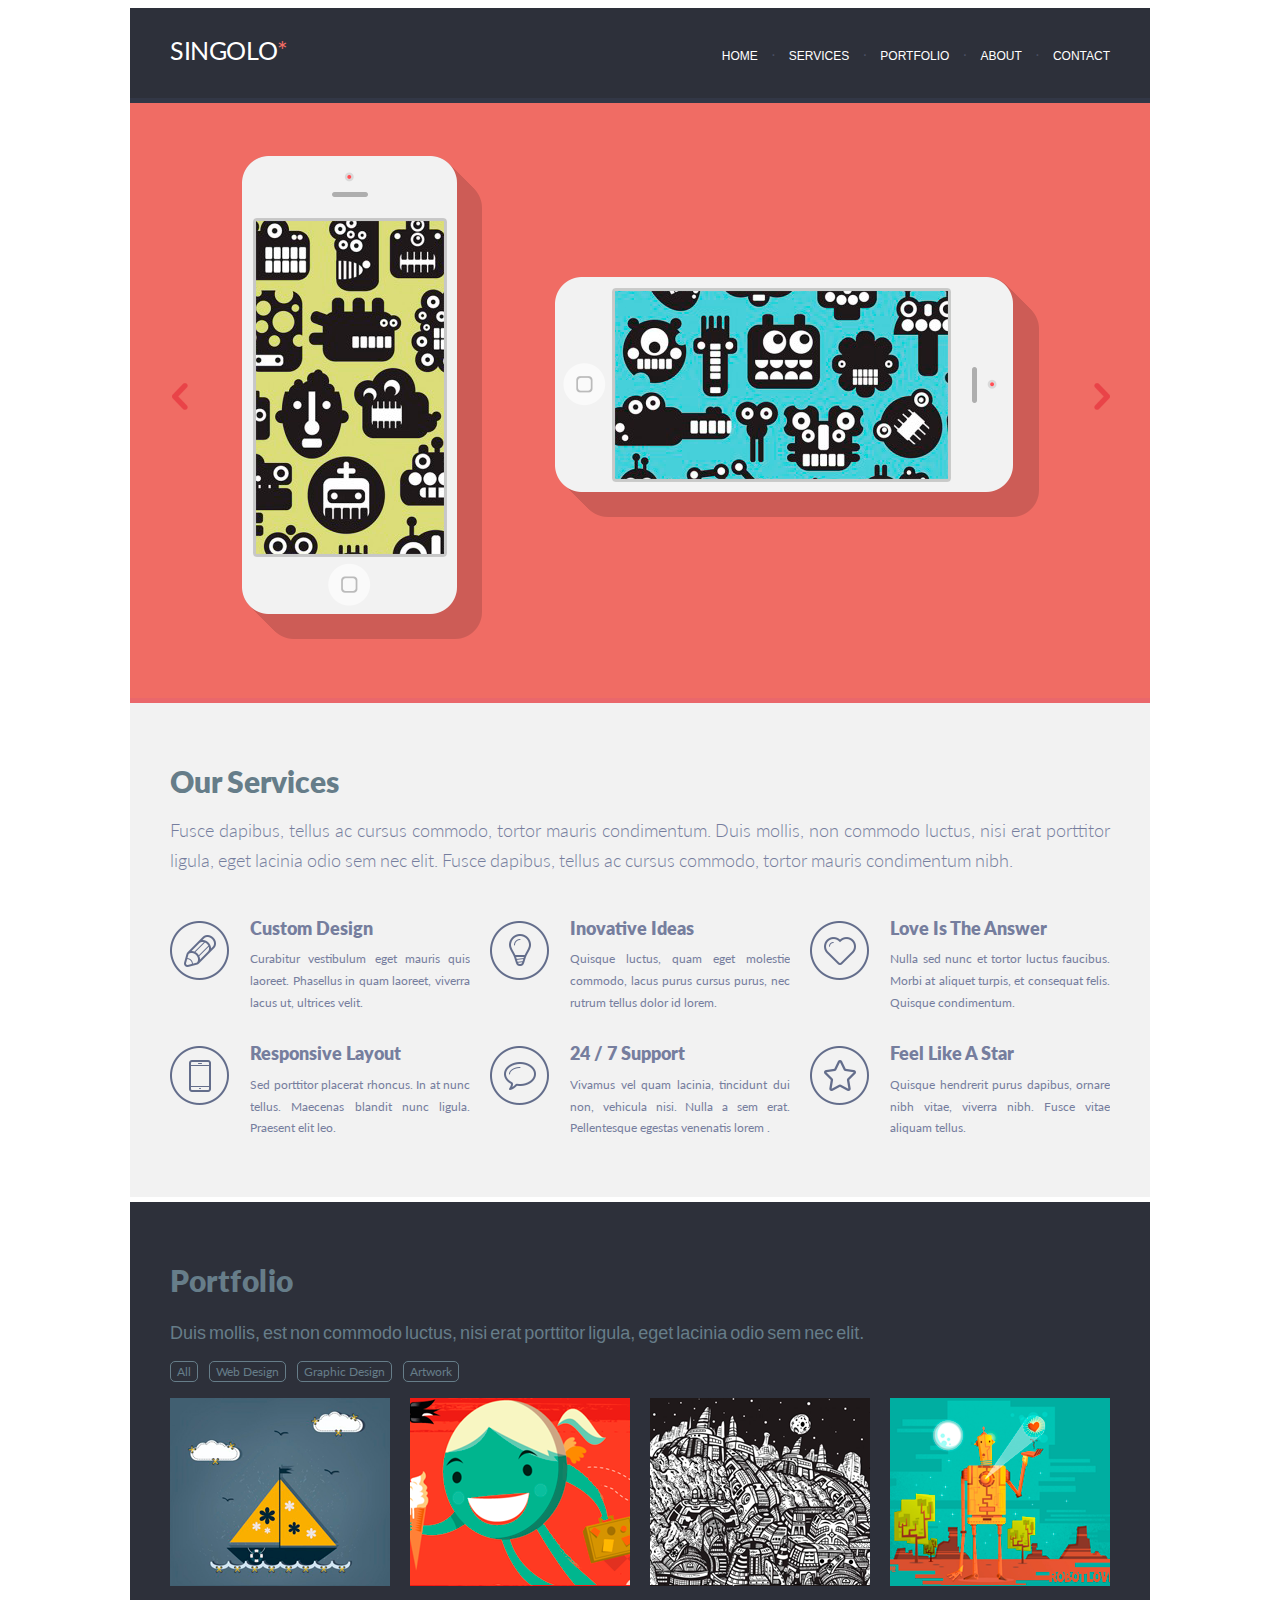
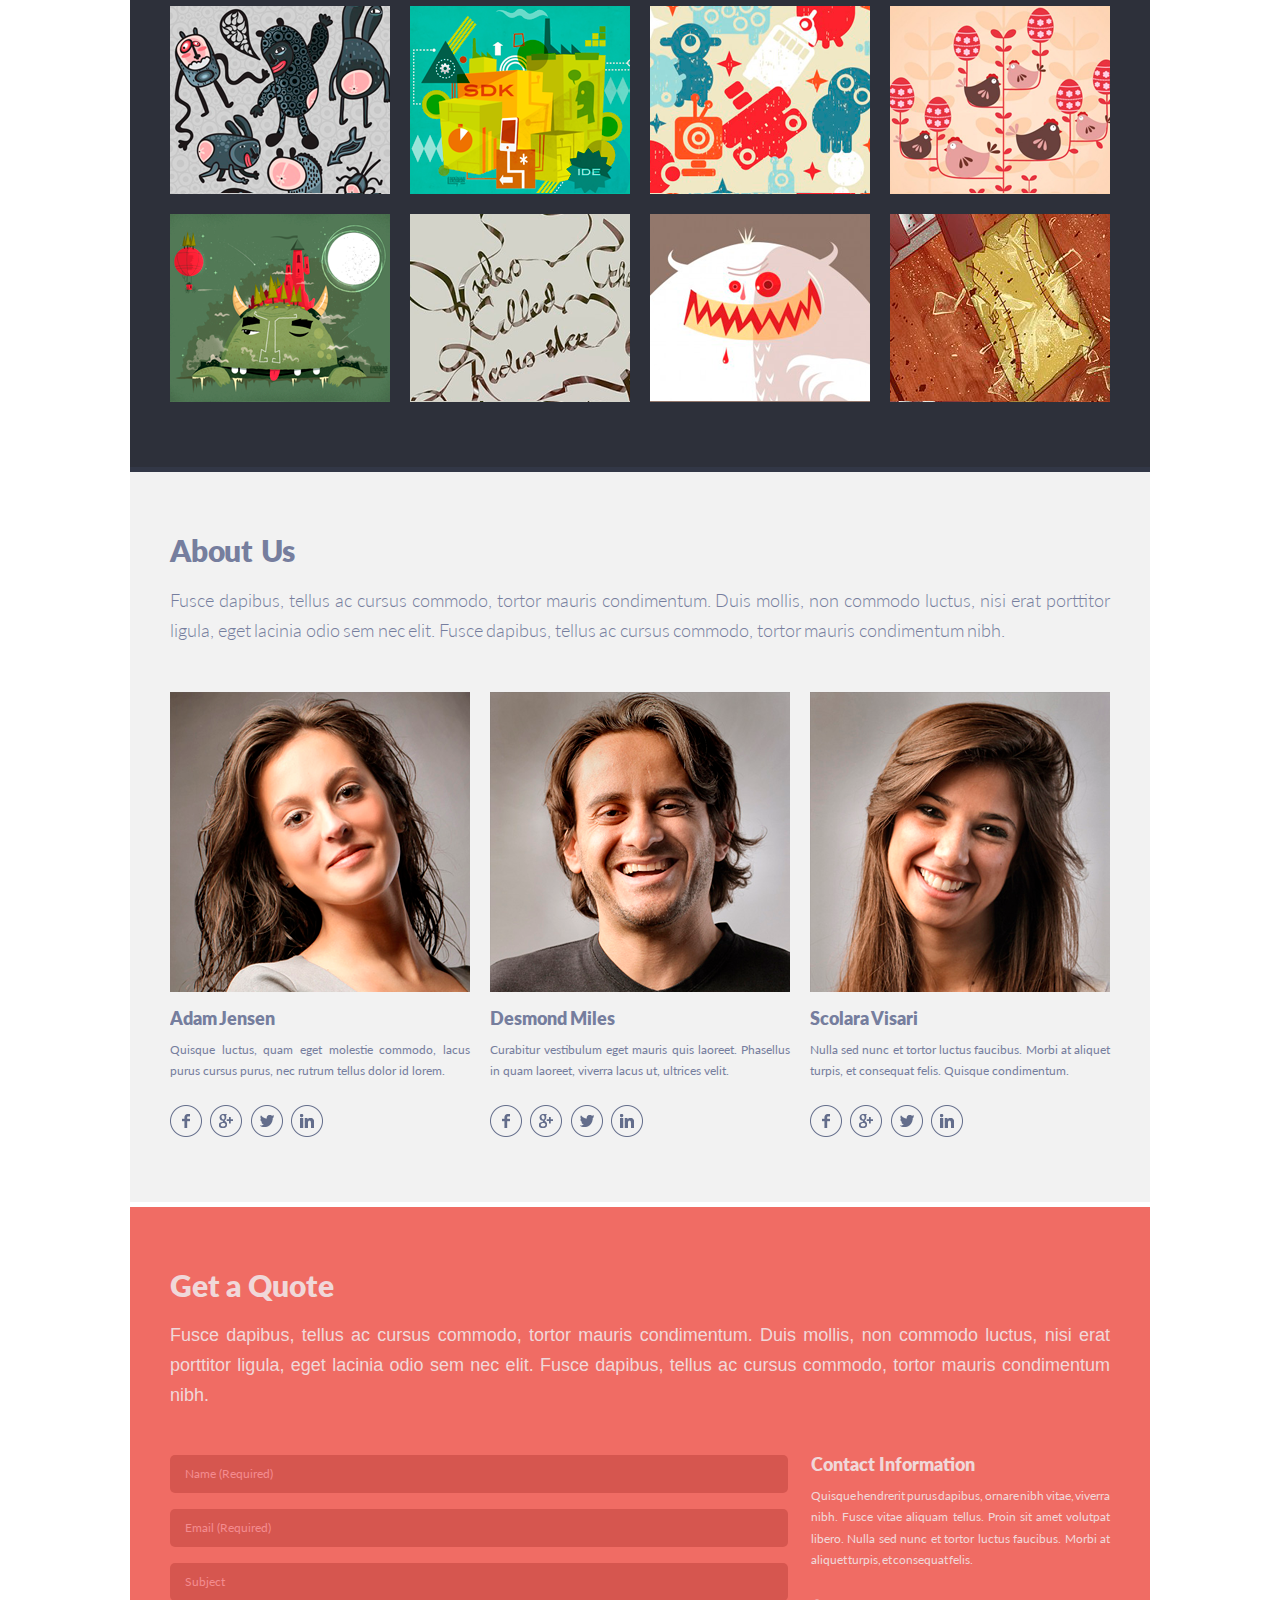
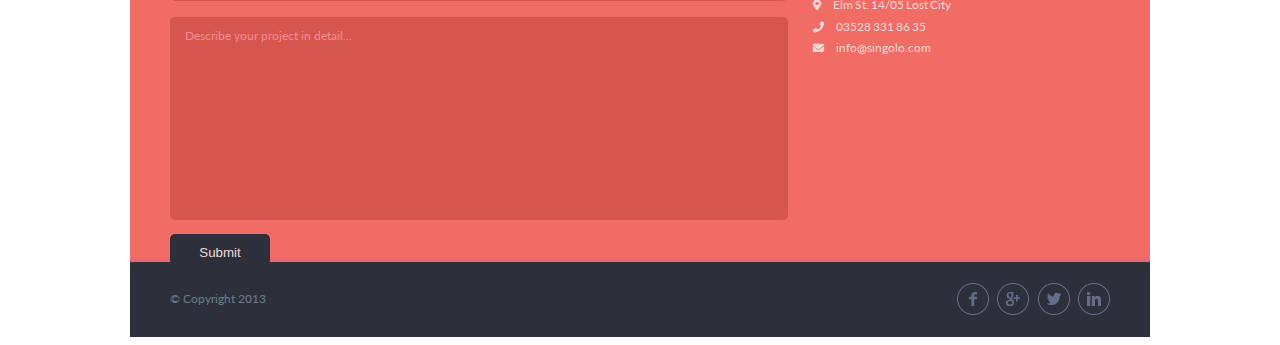
==== index.html @ 22efd8bd "feat: add index.html and styles" ====
<!DOCTYPE html>
<html>
<head lang="ru">
    <meta charset="utf-8">
    <link rel="stylesheet" href="fonts.css">
    <link rel="stylesheet" href="style.css">
    <link rel="stylesheet" href="assets/font-awesome/css/all.min.css">
    <title>Singolo</title>
</head>
<body>
    <main>
        <header class="header">
           <div class="logo">
                <a href="#">
                   <h1 class="logo-text">SINGOLO</h1>
                   <div class="logo-element">*</div>
                </a>
          </div>
            <nav class="header-navigation">
                <ul class="header-menu">
                    <li><a href="#">Home</a></li>
                    <li>·</li>
                    <li><a href="#">Services</a></li>
                    <li>·</li>
                    <li><a href="#">Portfolio</a></li>
                    <li>·</li>
                    <li><a href="#">About</a></li>
                    <li>·</li>
                    <li><a href="#">Contact</a></li>
                </ul>
            </nav>
        </header>
    <section class="slider">
        <div class="iphone-vertical"></div>
        <div class="iphone-horiz"></div>
        <div class="arrow-left"></div>
        <div class="arrow-right"></div>
    </section>
    <section class="services">
        <article class="description">
            <h2>Our Services</h2>
            <div class="description-text"> Fusce dapibus, tellus ac cursus commodo, tortor mauris condimentum. Duis mollis, non commodo luctus, nisi erat porttitor ligula, eget lacinia odio sem nec elit. Fusce dapibus, tellus ac cursus commodo, tortor mauris condimentum nibh.</div>
        </article>
        <article class="points">
            <div class="points-description">
                <div class="points-logo pen"></div>
                <div class="text-block"><h3>Custom Design</h3>
                    <div class="points-text">Curabitur vestibulum eget mauris quis laoreet. Phasellus in quam laoreet, viverra lacus ut, ultrices velit.</div>
                    </div>
                </div>                     
            <div class="points-description">
                <div class="points-logo bulb"></div>
                <div class="text-block">
                    <h3>Inovative Ideas</h3>
                    <div class="points-text">Quisque luctus, quam eget molestie commodo, lacus purus cursus purus, nec rutrum tellus dolor id lorem.</div>
                    </div>
                </div>
            <div class="points-description">
                <div class="points-logo heart"></div>
                <div class="text-block">
                    <h3>Love Is The Answer</h3>
                    <div class="points-text">Nulla sed nunc et tortor luctus faucibus. Morbi at aliquet turpis, et consequat felis. Quisque condimentum.</div>
                    </div>
                </div>                     
            <div class="points-description">
                <div class="points-logo phone"></div>
                <div class="text-block">
                    <h3>Responsive Layout</h3>
                    <div class="points-text">Sed porttitor placerat rhoncus. In at nunc tellus. Maecenas blandit nunc ligula. Praesent elit leo.</div>
                    </div>
                </div>                       
            <div class="points-description">
                <div class="points-logo bubble"></div>
                <div class="text-block">
                    <h3>24 / 7 Support</h3>                        
                    <div class="points-text">Vivamus vel quam lacinia, tincidunt dui non, vehicula nisi. Nulla a sem erat. Pellentesque egestas venenatis lorem .</div>
                    </div>
                </div>            
            <div class="points-description">
                <div class="points-logo star"></div>
                <div class="text-block">
                    <h3>Feel Like A Star</h3>                     
                    <div class="points-text">Quisque hendrerit purus dapibus, ornare nibh vitae, viverra nibh. Fusce vitae aliquam tellus.</div>
                    </div>
                </div>                     
        </article>
    </section>
    <section class="section portfolio">
        <article class="portfolio-categories">
            <div class="portfolio-text-block">
                <h2>Portfolio</h2>
                <div class="portfolio-description">Duis mollis, est non commodo luctus, nisi erat porttitor ligula,
                    eget lacinia odio sem nec elit.
                </div>
            </div>
            <div class="porfolio-menu">
                <ul class="menu-points">
                    <li><a href="#">
                            <div class="portfolio-button">All</div>
                        </a></li>
                    <li><a href="#">
                            <div class="portfolio-button">Web Design</div>
                        </a></li>
                    <li><a href="#">
                            <div class="portfolio-button">Graphic Design</div>
                        </a></li>
                    <li><a href="#">
                            <div class="portfolio-button">Artwork</div>
                        </a></li>
                </ul>
            </div>
        </article>
        <article class="example-pic">
            <div class="pic pic-1"></div>
            <div class="pic pic-2"></div>
            <div class="pic pic-3"></div>
            <div class="pic pic-4"></div>
            <div class="pic pic-5"></div>
            <div class="pic pic-6"></div>
            <div class="pic pic-7"></div>
            <div class="pic pic-8"></div>
            <div class="pic pic-9"></div>
            <div class="pic pic-10"></div>
            <div class="pic pic-11"></div>
            <div class="pic pic-12"></div>
        </article>
    </section>
    <section class="section about-us">
        <article class="au-descritpion">
            <div class="au-text-block">
                <h2>About Us</h2>
                <div class="au-description-text">Fusce dapibus, tellus ac cursus commodo, tortor mauris condimentum.
                    Duis mollis, non commodo luctus, nisi erat porttitor ligula, eget lacinia odio sem nec elit.
                    Fusce
                    dapibus, tellus ac cursus commodo, tortor mauris condimentum nibh.</div>
            </div>
        </article>
        <article class="persons-container">
            <div class="persons">
                <div class="photo photo-1"></div>
                <div class="persons-text-block">
                    <h3>Adam Jensen</h3>
                    <div class="persons-text">Quisque luctus, quam eget molestie commodo, lacus purus cursus purus, nec rutrum tellus dolor id lorem.</div>
                </div>
                <div class="persons-icons">
                    <ul class="icons">
                         <a href="#" class="icons-url"><li class="facebook"></li></a>
                         <a href="#" class="icons-url"><li class="google"></li></a> 
                         <a href="#" class="icons-url"><li class="twitter"></li></a> 
                         <a href="#" class="icons-url"><li class="linkedin"></li></a> 
                    </ul>
                </div>
            </div>
            <div class="persons">
                <div class="photo photo-2"></div>
                <div class="persons-text-block">
                    <h3>Desmond Miles</h3>
                    <div class="persons-text">Curabitur vestibulum eget mauris quis laoreet. Phasellus in quam laoreet, viverra lacus ut, ultrices velit.</div>
                </div>
                <div class="persons-icons">
                    <ul class="icons">
                        <a href="#" class="icons-url"><li class="facebook"></li></a>
                        <a href="#" class="icons-url"><li class="google"></li></a> 
                        <a href="#" class="icons-url"><li class="twitter"></li></a> 
                        <a href="#" class="icons-url"><li class="linkedin"></li></a> 
                   </ul>
                </div>
            </div>
            <div class="persons">
                <div class="photo photo-3"></div>
                <div class="persons-text-block">
                    <h3>Scolara Visari</h3>
                    <div class="persons-text">Nulla sed nunc et tortor luctus faucibus. Morbi at aliquet turpis, et consequat felis. Quisque condimentum.</div>
                </div>
                <div class="persons-icons">
                    <ul class="icons">
                        <a href="#" class="icons-url"><li class="facebook"></li></a>
                        <a href="#" class="icons-url"><li class="google"></li></a> 
                        <a href="#" class="icons-url"><li class="twitter"></li></a> 
                        <a href="#" class="icons-url"><li class="linkedin"></li></a> 
                   </ul>
                </div>
            </div>
        </article>
    </section>
        <section class="get-a-quote">
            <article class="get-a-quote-description">
                <h2>Get a Quote</h2>
                <div class="description">Fusce dapibus, tellus ac cursus commodo, tortor mauris condimentum. Duis mollis, non commodo luctus, nisi erat porttitor ligula, eget lacinia odio sem nec elit. Fusce dapibus, tellus ac cursus commodo, tortor mauris condimentum nibh.</div>
            </article>
            <article class="form-and-contacts">
                <form method="GET" class="quote-form">
                    <input type="text" name="username" id="name" required placeholder="Name (Required)"><br>
                    <input type="email" id="u-email" required placeholder="Email (Required)"><br>
                    <input type="text" placeholder="Subject">
                    <textarea id="project-describe" placeholder="Describe your project in detail&#8230;"></textarea>
                    <input type="submit" value="Submit">
                </form>
                <div class="contact-information">
                    <h3>Contact Information</h3>
                    <div class="contact-description">Quisque hendrerit purus dapibus, ornare nibh vitae, viverra nibh. Fusce vitae aliquam tellus. Proin sit amet volutpat libero. Nulla sed nunc et tortor luctus faucibus. Morbi at aliquet turpis, et consequat felis.</div>
                    <ul class="contacts">
                        <i class="fas fa-map-marker-alt"></i><li class="address">Elm St. 14/05 Lost City</li><br>
                        <i class="fas fa-phone"></i><li class="tel"><a href="tel:+035283318635"> 03528 331 86 35</a></li><br>
                        <i class="fas fa-envelope"></i><li class="email"><a href="mailto:info@singolo.com">info@singolo.com</a></li><br>
                    </ul>
                </div>
            </article>
        </section>
        <footer class="footer">
            <div class="copyright">&#169 Copyright 2013</div>
            <div class="persons-icons">
                <ul class="icons">
                    <a href="#" class="icons-url"><li class="facebook"></li></a>
                    <a href="#" class="icons-url"><li class="google"></li></a> 
                    <a href="#" class="icons-url"><li class="twitter"></li></a> 
                    <a href="#" class="icons-url"><li class="linkedin"></li></a> 
               </ul>
            </div>
        </footer>
    </main>
</body>
</html>
---- fonts.css ----
@font-face {
    font-family: Lato-Bold;
    src: url(assets/fonts/Lato-Bold.ttf);
}
@font-face {
    font-family: Lato-Black;
    src: url(assets/fonts/Lato-Black.ttf);
}
@font-face {
    font-family: Lato-Light;
    src: url(assets/fonts/Lato-Light.ttf);
}
@font-face {
    font-family: Lato-Regular;
    src: url(assets/fonts/Lato-Regular.ttf);
}
---- style.css ----
body {
    font-family: 'Lato', sans-serif;
}
section, footer {
    max-width: 1020px;
    margin-left: auto;
    margin-right: auto;
    box-sizing: border-box;
}

/* part 1 */
/* Стилизация хедера */
.header {
    position: relative;
    max-width: 1020px;
    height: 95px;
    background-color: #2d303a;
    margin-left: auto;
    margin-right: auto;
    margin-top: 0;
    border-bottom: 5px solid #323746;
    box-sizing: border-box;
}
.logo {
    display: block;
    position: absolute;
    top: 38px;
    left: 40px;
}
.logo a {
    text-decoration: none;
    color: transparent;
}
.logo-element, .logo-text {
    display: inline-block;
    font-family: 'Lato-Regular', sans-serif;
    font-size: 25px;
    line-height: 6.32px;
    white-space: nowrap;
    letter-spacing: -0.4px;
    font-weight: 200;
    padding: 0;
    transition: 0.5s;
    margin: auto;
}
.logo-element {
   color: #f06c64;
   margin-left: -5px;
} 
.logo-text {
   color: #ffffff;
   padding-right: 0;
}
.header-navigation {
    box-sizing: border-box;
}
.header-menu {
    list-style: none;
    margin: auto;
    position: absolute;
    top: 38px;
    right: 40px;
}
.header-menu li {
    display: inline-block;
    margin-left: -7.6px;
}
.header-menu li a {
    display: block;
    color: #ffffff;
    text-transform: uppercase;
    font-size: 12px;
    line-height: 6.37px;
    text-align: justify;
    text-decoration: none;
    transition: 0.5s;
}
.header-menu li:nth-child(even) {
    color: #494e62;
}
.header-menu li:nth-child(odd) a:hover {
    color: #f06c64;
    cursor: pointer;
}
.header-menu li {
    padding-left: 16px;
}

/* стилизация слайдера */
.slider {
    display: block;
    position: relative;
    max-width: 1020px;
    height: 600px;
    background-color: #f06c64;
    margin: auto;
    box-sizing: border-box;
    border-bottom: 5px solid #ea676b;
}
.iphone-vertical {
    position: absolute;
    background-image: url(assets/iphone_vertical.png);
    background-repeat: no-repeat;
    width: 240px;
    height: 483px;
    top: 53px;
    left: 112px;
}
.iphone-horiz {
    position: absolute;
    background-image: url(assets/iphone_horiz.png);
    background-repeat: no-repeat;
    width: 484px;
    height: 240px;
    top: 174px;
    right: 111px;
}
.arrow-left {
    position: absolute;
    width: 16px;
    height: 27px;
    background-image: url(assets/chev_left.png);
    top: 280px;
    left: 42px;
}
.arrow-right {
    position: absolute;
    width: 16px;
    height: 27px;
    background-image: url(assets/chev_right.png);
    top: 280px;
    right: 40px;
}
.arrow-left:hover,
.arrow-right:hover {
    cursor: pointer;
}

/* стилизация services */
.services {
    height: 100%;
    max-width: 1020px;
    background-color: #f2f2f2;
    margin: auto;
    box-sizing: border-box;
    border-bottom: 5px solid #ffffff;
}
h2 {
    font-family: 'Lato-Black', sans-serif;
    color: #667d89;
    font-size: 30px;
    line-height: 18px;
    margin-top: 0;
}
.description-text {
    font-family: 'Lato-Light', sans-serif;
    color: #767e9e;
    line-height: 30px;
    font-size: 18px;
    font-weight: 300;
    text-align: justify;
    letter-spacing: 0px;
    word-spacing: -1px;
}
.services .description {
    color: #f0d8d9;
    padding: 69px 40px 0;
    margin: 0;
}
.points {
    display: flex;
    margin-top: 41px;
    flex-direction: row;
    flex-wrap: wrap;
    justify-content: space-between;
    align-content: stretch;
    padding-left: 40px;
    padding-right: 30px;
    padding-bottom: 30px;
}

.text-block h3 {
    font-family: 'Lato-Black', sans-serif;
    font-size: 18px;
    letter-spacing: 0px;
    word-spacing: 0px;
    line-height: 19.56px;
    color: #767e9e;
}
.points-logo {
    width: 60px;
    height: 60px;
    position: absolute;
    top: 5px;
    left: 0;
}
.pen {
    background-image: url(assets/Pen.png);
    background-repeat: no-repeat;
}
.bulb {
    background-image: url(assets/Bulb.png);
    background-repeat: no-repeat;
}
.heart {
    background-image: url(assets/Heart.png);
    background-repeat: no-repeat;
}
.phone {
    background-image: url(assets/Phone.png);
    background-repeat: no-repeat;
}
.bubble {
    background-image: url(assets/Bubble.png);
    background-repeat: no-repeat;
}
.star {
    background-image: url(assets/Star.png);
    background-repeat: no-repeat;
}
.points-description {
    max-width: 310px;
    position: relative;
    box-sizing: border-box;
    padding-bottom: 30px;
    padding-right: 10px;
}
.points-text {
    font-family: 'Lato-Regular', sans-serif;
    font-size: 12px;
    max-height: 63px;
    overflow: hidden;
    line-height: 21.56px;
    color: #767e9e;
    margin-top: -8px;
    letter-spacing: 0;
    word-spacing: 0;
    text-align: justify;
}
.text-block {
    padding-left: 80px;
    margin-top: -15px;
}


/* part 2 */
/* Блок портфолио */
.portfolio {
    background-color: #2d303a;
    height: 870px;
    padding-bottom: 0;
    margin-bottom: 0;
    border-bottom: 5px solid #323746;
}

.portfolio h2 {
    font-family: 'Lato-Black', sans-serif;
    letter-spacing: 0.5px;
    font-size: 30px;
    line-height: 17.86px;
    margin-top: 0;
    color: #667d89;
    padding-bottom: 0;
    margin-bottom: 25px;
}

.portfolio-text-block {
    padding-top: 70px;
    padding-left: 40px;
    margin-bottom: -3px;
}
.portfolio-description {
    font-family: 'Lato-Light' sans-serif;
    letter-spacing: 0;
    word-spacing: -2px;
    font-size: 18px;
    line-height: 30px;
    color: #667d89;
    padding-top: 3px;
    margin-top: 0;
}
/* Кнопки меню */
.portfolio-menu {
    width: 290px;
    height: max-content;
    padding-left: 40px;
}
.menu-points {
    list-style: none;
}
.menu-points li {
    display: inline-block;
    font-size: 0;
}
.portfolio-button {
    background-color: transparent;
    border: 1px solid #667d89;
    border-radius: 5px;
}
.menu-points li:not(:first-child) {
    margin-left: 7px;
}
.portfolio-button {
    display: block;
    padding: 2px 5.8px;
    font-family: 'Lato-Regular';
    font-size: 12px;
    font-style: none;
    text-decoration: none;
    color: #667d89;
    transition: 0.3s;
}

.menu-points li a {
    text-decoration: none;
}
.portfolio-button a:hover,
.portfolio-button:hover {
    color: white;
    border-color: white;
    cursor: pointer;
}  
/* Сетка с картинками */
.example-pic {
    display: grid;
    grid-template-columns: repeat(4, 220px);
    grid-template-rows: repeat(3, 188px);
    grid-gap: 20px;
    padding-left: 40px;
    padding-right: 40px;
    margin-top: 15px;
    overflow: hidden;
    max-height: 610px;
}

.pic-1 {
    background-image: url(assets/1.png);
}
.pic-2 {
    background-image: url(assets/2.png);
}
.pic-3 {
    background-image: url(assets/3.png);
}
.pic-4 {
    background-image: url(assets/4.png);
}
.pic-5 {
    background-image: url(assets/5.png);
}
.pic-6 {
    background-image: url(assets/6.png);
}
.pic-7 {
    background-image: url(assets/7.png);
}
.pic-8 {
    background-image: url(assets/8.png);
}
.pic-9 {
    background-image: url(assets/9.png);
}
.pic-10 {
    background-image: url(assets/10.png);
}
.pic-11 {
    background-image: url(assets/11.png);
}
.pic-12 {
    background-image: url(assets/12.png);
}

/* Блок About us */
.about-us {
    height: 735px;
    background-color: #f2f2f2;
    border-bottom: 5px solid #ffffff;
}
.au-text-block {
    padding-top: 70px;
    margin-bottom: -5px;
}
.au-descritpion {
    padding-left: 40px;
    padding-right: 40px;
}
.au-descritpion h2 {
    font-family: 'Lato-Black', sans-serif;
    letter-spacing: -0.2px;
    word-spacing: 1px;
    font-size: 30px;
    line-height: 17.86px;
    margin-top: 0;
    color: #767e9e;
    padding-bottom: 0;
    margin-bottom: 25px;
}
.au-description-text {
    font-family: 'Lato-Light';
    text-align: justify;
    letter-spacing: 0px;
    word-spacing: -1.5px;
    font-size: 18px;
    line-height: 30px;
    color: #767e9e;
}
.persons-container {
    display: grid;
    padding: 0 40px;
    grid-template-columns: repeat(3, 300px);
    grid-template-rows: 445px;
    grid-column-gap: 20px;
    margin-top: 52px;
}
.photo {
    width: 300px;
    height: 300px;
}
.photo-1 {
    background-image: url(assets/about-1.png);
}
.photo-2 {
    background-image: url(assets/about-2.png);
}
.photo-3 {
    background-image: url(assets/about-3.png);
}
.persons-text-block h3 {
    font-family: 'Lato-Black';
    font-size: 18px;
    line-height: 17.86px;
    color: #767e9e;
    margin: 18px 0;
    padding: 0;
    letter-spacing: 0px;
    word-spacing: -1px;
    max-width: 300px;
    max-height: 17.86px;
    /* word-wrap: none; */
    overflow: hidden;
}
.persons-text {
    font-family: 'Lato-Regular';
    font-size: 12px;
    line-height: 21.56px;
    color: #767e9e;
    text-align: justify;
    margin: -7px 0;
    word-spacing: 0;
    padding: 0;
}
.persons-icons {
    margin: 0;
    padding: 0;
}
.icons {
    list-style: none;
    padding: 0;
    margin: 30px 0 0 0;
}
.icons li {
    display: inline-block;
    width: 32px;
    height: 32px;
    padding: 0;
}
.icons li:hover {
    cursor: pointer;
}

.facebook {
    background-image: url(assets/Facebook.png);
    background-repeat: no-repeat;
}
.google {
    background-image: url(assets/Google.png);
    background-repeat: no-repeat;
}
.twitter {
    background-image: url(assets/Twitter.png);
    background-repeat: no-repeat;
}
.linkedin {
    background-image: url(assets/LinkedIn.png);
    background-repeat: no-repeat;
}
.icons a {
    padding: 0;
}
.icons a:not(:first-child) {
    margin: 0 0 0 4px
}


/* part 3 */
/* Текстовый блок */
.get-a-quote {
    background-color: #f06c64;
    height: 655px;
    box-sizing: border-box;
    border-bottom: 5px solid #ea676b;
}
.get-a-quote-description {
    padding-top: 70px;
    padding-left: 40px;
    padding-right: 40px;
    margin-bottom: -5px;
}
.get-a-quote-description h2 {
    font-family: 'Lato-Black', sans-serif;
    letter-spacing: 0px;
    word-spacing: -1px;
    font-size: 30px;
    line-height: 17.86px;
    margin-top: 0;
    color: #f0d8d9;
    padding-bottom: 0;
    margin-bottom: 25px;
}
.description {
    font-family: 'Lato-Light' sans-serif;
    letter-spacing: 0px;
    word-spacing: -1px;
    font-weight: 300;
    font-size: 18px;
    line-height: 30px;
    text-align: justify;
    color: #f0d8d9;
    padding: 0;
    margin: 0;
}

/* Контейнер с формами */
.form-and-contacts {
    display: grid;
    display: grid;
    grid-template-columns: 620px 300px;
    grid-template-rows: 364px;
    grid-gap: 20px;
    padding: 50px 40px 0;
}
input {
    box-sizing: border-box;
    height: 38px;
    width: 618px;
    color: #f0d8d9;
    background-color: #d6564f;
    border-style: none;
    border-radius: 5px;
    margin: 0 0 16px;
    padding: 0 0 0 15px;
}
input[type="text"]::placeholder,
input[type="email"]::placeholder,
textarea::placeholder {
    font-family: 'Lato-Regular';
    font-size: 12px;
    color: #f48c8f;
    padding: 16px 0;
}
input[type="submit"] {
    color: #f0d8d9;
    width: 100px;
    padding: inherit;
    margin-top: 10px;
    background-color: #2d303a;
    transition: 0.5s;
}
input[type="submit"]:hover {
    cursor: pointer;
    border: 1px solid #f0d8d9;
}
textarea {
    box-sizing: border-box;
    width: 618px;
    height: 203px;
    color: #f0d8d9;
    background-color: #d6564f;
    border-style: none;
    border-radius: 5px;
    margin: 0;
    resize: none;
    padding-left: 15px;
    padding-top: 11px;
}
textarea::placeholder {
    padding-top: 0px;
}

/* Блок с контактной информацией */
.contact-information {
    margin: 2px 0 0 1px;
    padding: 0;
}
.contact-information h3 {
    font-family: 'Lato-Black';
    font-size: 18px;
    line-height: 15.86px;
    color: #f0d8d9;
    padding: 0 0 2px 0px;
    margin: 0 0 10px 0;
}
.contact-description, .contacts{
    font-family: 'Lato-Regular';
    font-size: 12px;
    line-height: 21.56px;
    text-align: justify;
    color: #f0d8d9;
    padding: 0;
    margin: 0;
    letter-spacing: 0;
    word-spacing: -2px;
}
.address, .tel, .email{
    padding: 0;
    margin: 0;
}
.tel a,
.email a {
    text-decoration: none;
    color: #f0d8d9;
}
.tel a:hover,
.email a:hover {
    text-decoration: underline;
}
.contacts {
    position: relative;
    list-style: none;
    padding: 23px 0 0 23px;
    margin: 0;
    letter-spacing: 0;
    word-spacing: -1px;
}
.fas {
    font-size: 11px;
    padding-right: 12px;
    margin-left: -21px;
}
li, i {
    display: inline-block;
}

/* Футер */
.footer {
    background-color: #2d303a;
    height: 75px;
    position: relative;
}
.footer .persons-icons {
    position: absolute;
    margin: 0;
    padding: 0;
    top: 22px;
    right: 40px;
}
.footer .icons {
    list-style: none;
    padding: 0;
    margin: -1px 0 0 0;
}
.footer .icons li {
    display: inline-block;
    width: 32px;
    height: 32px;
    padding: 0;
}
.footer .icons li:hover {
    cursor: pointer;
}

.facebook {
    background-image: url(assets/Facebook.png);
    background-repeat: no-repeat;
}
.google {
    background-image: url(assets/Google.png);
    background-repeat: no-repeat;
}
.twitter {
    background-image: url(assets/Twitter.png);
    background-repeat: no-repeat;
}
.linkedin {
    background-image: url(assets/LinkedIn.png);
    background-repeat: no-repeat;
}
.icons a {
    padding: 0;
}
.icons a:not(:first-child) {
    margin: 0 0 0 4px
}
.copyright {
    font-family: 'Lato-Regular';
    font-size: 12px;
    color: #667d89;
    position: absolute;
    top: 29px;
    left: 40px;
}
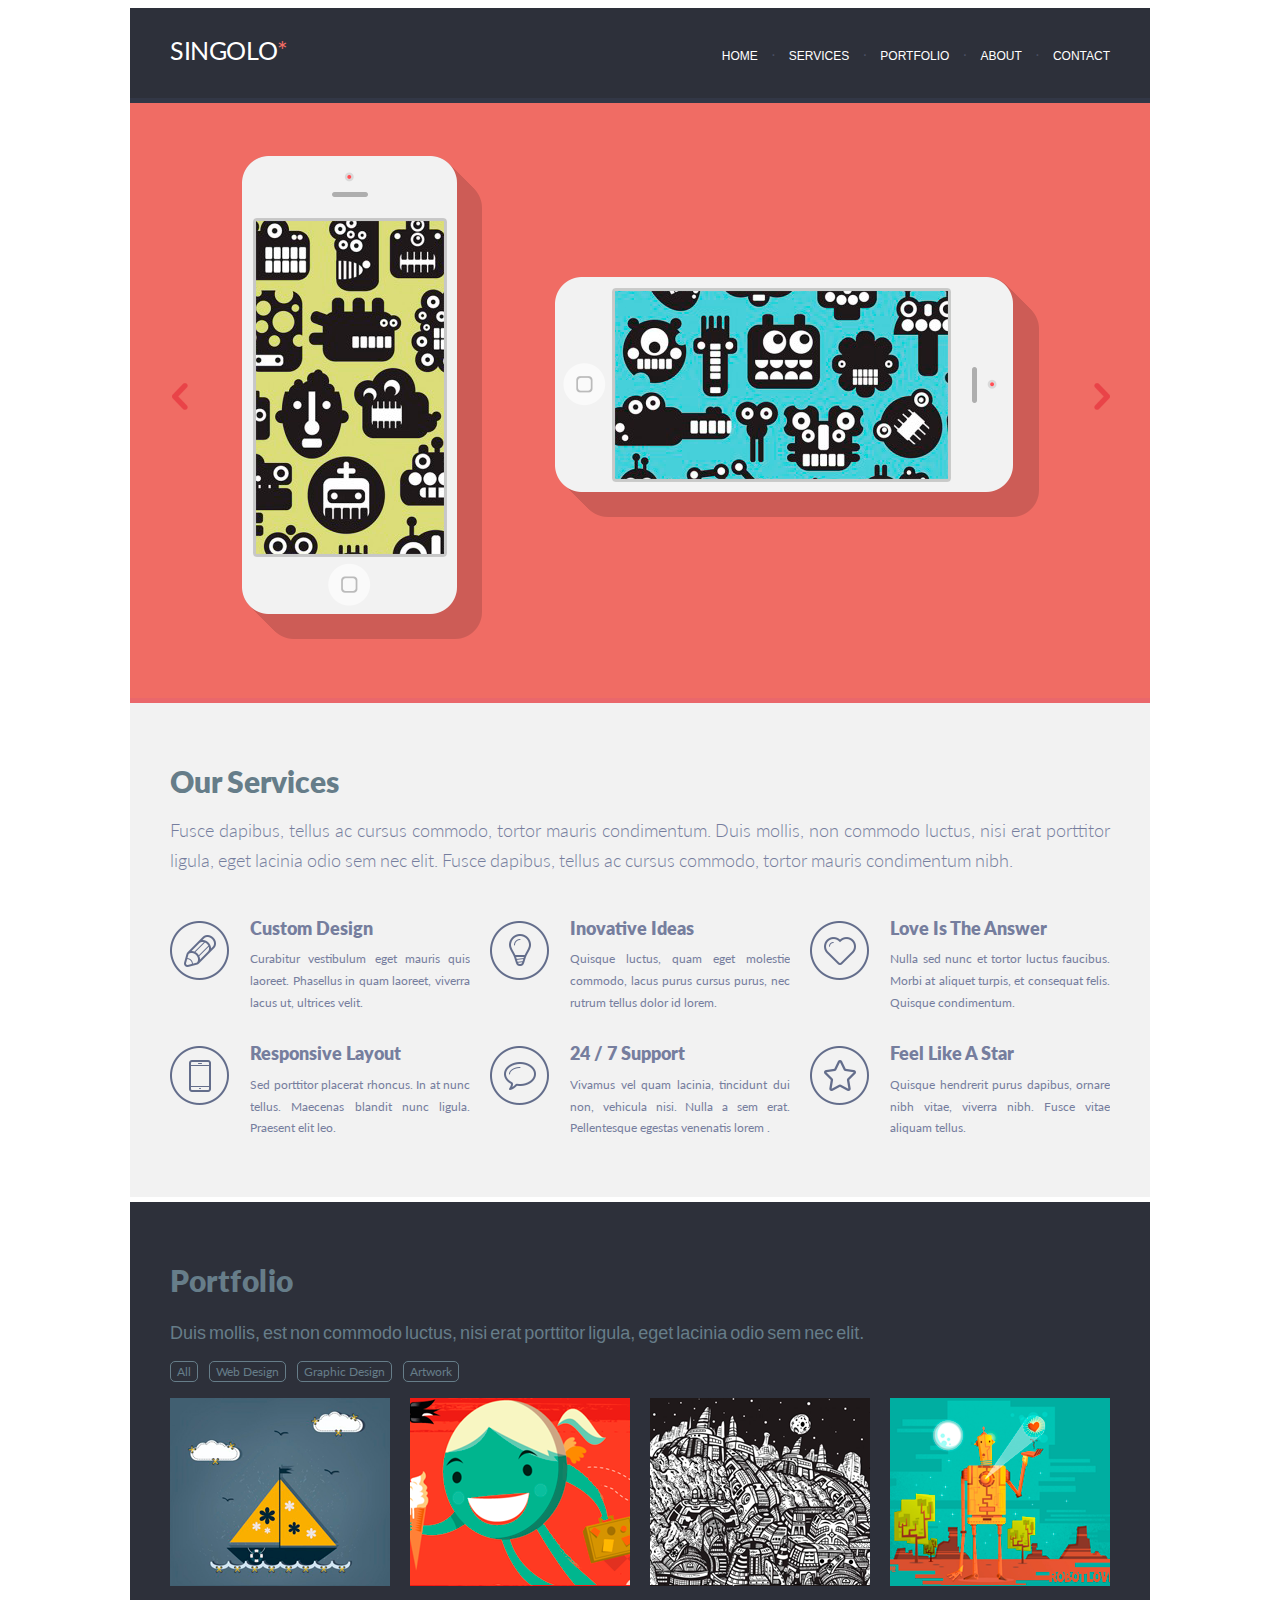
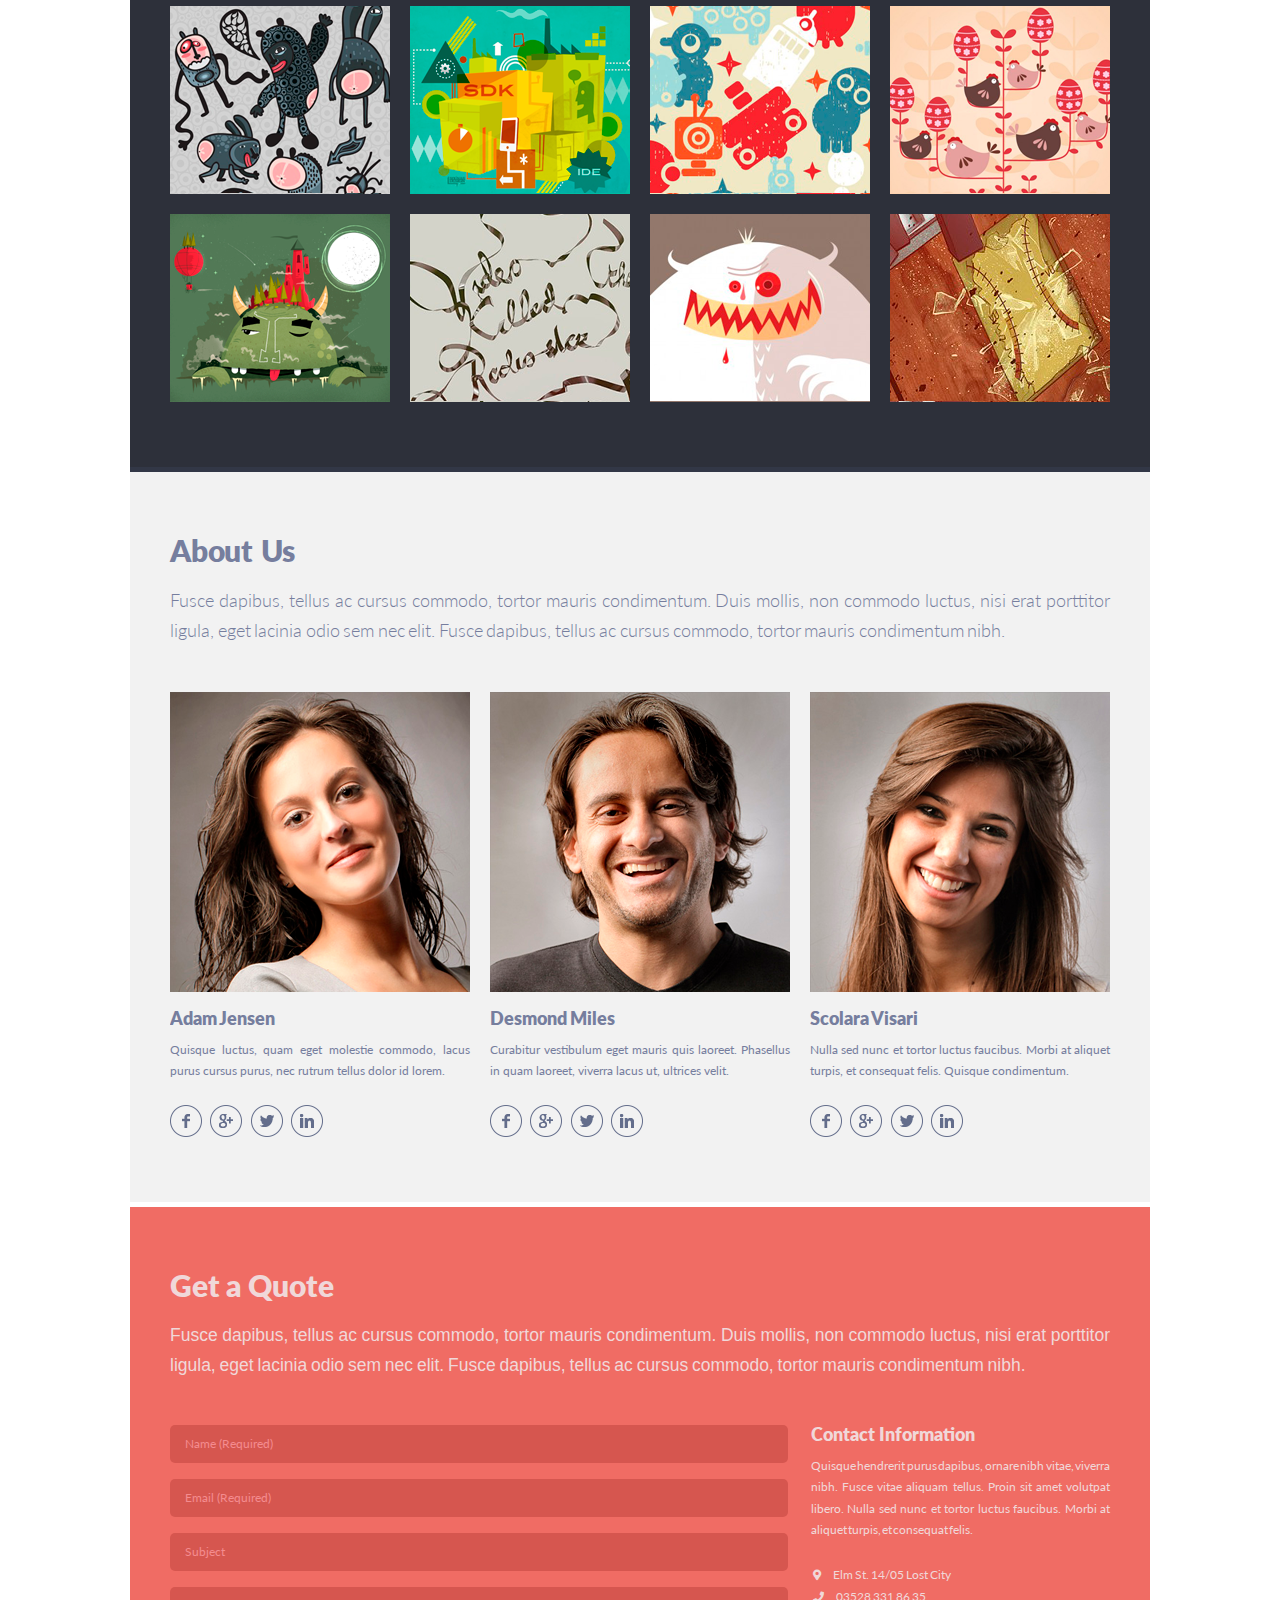
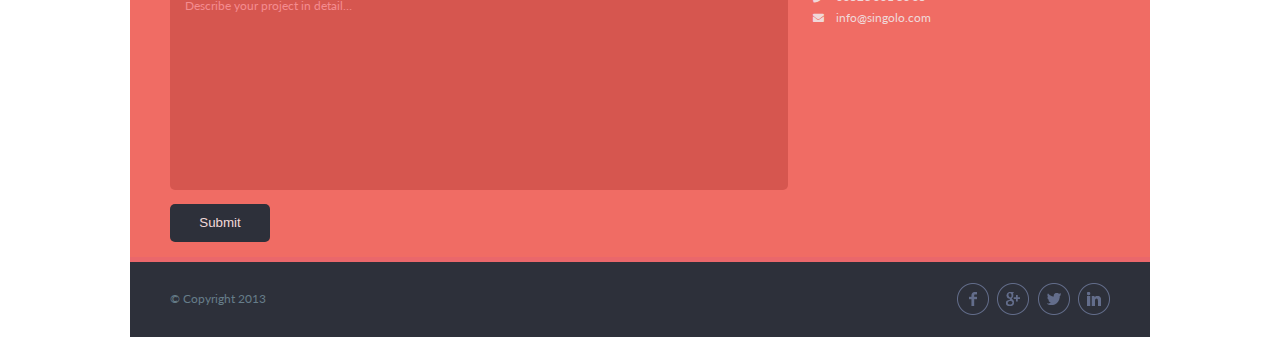
==== commit d1c62dd1: "fead: add new styles for interactivity" ====
--- a/index.html
+++ b/index.html
@@ -18,25 +18,30 @@
           </div>
             <nav class="header-navigation">
                 <ul class="header-menu">
-                    <li><a href="#">Home</a></li>
-                    <li>·</li>
-                    <li><a href="#">Services</a></li>
-                    <li>·</li>
-                    <li><a href="#">Portfolio</a></li>
-                    <li>·</li>
-                    <li><a href="#">About</a></li>
-                    <li>·</li>
-                    <li><a href="#">Contact</a></li>
+                    <li class="header-list-item"><a href="#">Home</a></li>
+                    <li>·</li>
+                    <li class="header-list-item"><a href="#services">Services</a></li>
+                    <li>·</li>
+                    <li class="header-list-item"><a href="#portfolio">Portfolio</a></li>
+                    <li>·</li>
+                    <li class="header-list-item"><a href="#about">About</a></li>
+                    <li>·</li>
+                    <li class="header-list-item"><a href="#contact">Contact</a></li>
                 </ul>
             </nav>
         </header>
-    <section class="slider">
-        <div class="iphone-vertical"></div>
-        <div class="iphone-horiz"></div>
+    <section class="sliders">
+        <article class="slider-1">
+            <div class="iphone-vertical"></div>
+            <div class="iphone-horiz"></div>
+        </article>
+        <article class="slider-2">
+            <div class="iphone-vert-3"></div>
+        </article>
         <div class="arrow-left"></div>
         <div class="arrow-right"></div>
     </section>
-    <section class="services">
+    <section class="services" id="services">
         <article class="description">
             <h2>Our Services</h2>
             <div class="description-text"> Fusce dapibus, tellus ac cursus commodo, tortor mauris condimentum. Duis mollis, non commodo luctus, nisi erat porttitor ligula, eget lacinia odio sem nec elit. Fusce dapibus, tellus ac cursus commodo, tortor mauris condimentum nibh.</div>
@@ -85,7 +90,7 @@
                 </div>                     
         </article>
     </section>
-    <section class="section portfolio">
+    <section class="section portfolio" id="portfolio">
         <article class="portfolio-categories">
             <div class="portfolio-text-block">
                 <h2>Portfolio</h2>
@@ -95,18 +100,10 @@
             </div>
             <div class="porfolio-menu">
                 <ul class="menu-points">
-                    <li><a href="#">
-                            <div class="portfolio-button">All</div>
-                        </a></li>
-                    <li><a href="#">
-                            <div class="portfolio-button">Web Design</div>
-                        </a></li>
-                    <li><a href="#">
-                            <div class="portfolio-button">Graphic Design</div>
-                        </a></li>
-                    <li><a href="#">
-                            <div class="portfolio-button">Artwork</div>
-                        </a></li>
+                    <li><div class="portfolio-button">All</div></li>
+                    <li><div class="portfolio-button">Web Design</div></li>
+                    <li><div class="portfolio-button">Graphic Design</div></li>
+                    <li><div class="portfolio-button">Artwork</div></li>
                 </ul>
             </div>
         </article>
@@ -125,7 +122,7 @@
             <div class="pic pic-12"></div>
         </article>
     </section>
-    <section class="section about-us">
+    <section class="section about-us" id="about">
         <article class="au-descritpion">
             <div class="au-text-block">
                 <h2>About Us</h2>
@@ -183,7 +180,7 @@
             </div>
         </article>
     </section>
-        <section class="get-a-quote">
+        <section class="get-a-quote" id="contact">
             <article class="get-a-quote-description">
                 <h2>Get a Quote</h2>
                 <div class="description">Fusce dapibus, tellus ac cursus commodo, tortor mauris condimentum. Duis mollis, non commodo luctus, nisi erat porttitor ligula, eget lacinia odio sem nec elit. Fusce dapibus, tellus ac cursus commodo, tortor mauris condimentum nibh.</div>
@@ -192,9 +189,9 @@
                 <form method="GET" class="quote-form">
                     <input type="text" name="username" id="name" required placeholder="Name (Required)"><br>
                     <input type="email" id="u-email" required placeholder="Email (Required)"><br>
-                    <input type="text" placeholder="Subject">
-                    <textarea id="project-describe" placeholder="Describe your project in detail&#8230;"></textarea>
-                    <input type="submit" value="Submit">
+                    <input type="text" placeholder="Subject" class="subject">
+                    <textarea id="project-describe" placeholder="Describe your project in detail&#8230;" class="textarea"></textarea>
+                    <input type="submit" value="Submit" class="popup-open">
                 </form>
                 <div class="contact-information">
                     <h3>Contact Information</h3>
@@ -205,7 +202,15 @@
                         <i class="fas fa-envelope"></i><li class="email"><a href="mailto:info@singolo.com">info@singolo.com</a></li><br>
                     </ul>
                 </div>
-            </article>
+                <div class="popup">
+                    <div class="popup-info">
+                        <p>Письмо отправлено</p><br><hr>
+                        <p class="popup-theme"></p><br>
+                        <p class="popup-decription"></p><br>
+                        <button value="ok" class="popup-close">OK</button>
+                    </div>
+                </section>
+            </div>
         </section>
         <footer class="footer">
             <div class="copyright">&#169 Copyright 2013</div>
@@ -219,5 +224,6 @@
             </div>
         </footer>
     </main>
+    <script src="script.js"></script>
 </body>
 </html>--- a/style.css
+++ b/style.css
@@ -6,6 +6,9 @@
     margin-left: auto;
     margin-right: auto;
     box-sizing: border-box;
+}
+main {
+    position: relative;
 }
 
 /* part 1 */
@@ -54,6 +57,10 @@
 .header-navigation {
     box-sizing: border-box;
 }
+/* .menu-active {
+
+    border-bottom: 2px solid #d6564f;
+} */
 .header-menu {
     list-style: none;
     margin: auto;
@@ -64,6 +71,11 @@
 .header-menu li {
     display: inline-block;
     margin-left: -7.6px;
+    transform: scale(1);
+}
+.header-menu li.menu-active {
+    transform: scale(1.2);
+    transition: 0.5s;
 }
 .header-menu li a {
     display: block;
@@ -87,8 +99,8 @@
 }
 
 /* стилизация слайдера */
-.slider {
-    display: block;
+.sliders {
+    display: grid;
     position: relative;
     max-width: 1020px;
     height: 600px;
@@ -96,6 +108,11 @@
     margin: auto;
     box-sizing: border-box;
     border-bottom: 5px solid #ea676b;
+}
+.slider-1 {
+    height: 600px;
+    max-width: 400px;
+    overflow: hidden;
 }
 .iphone-vertical {
     position: absolute;
@@ -310,11 +327,11 @@
     color: #667d89;
     transition: 0.3s;
 }
-
-.menu-points li a {
-    text-decoration: none;
-}
-.portfolio-button a:hover,
+.portfolio-active {
+    color: white;
+    border-color: white;
+    cursor: pointer;
+}
 .portfolio-button:hover {
     color: white;
     border-color: white;
@@ -332,7 +349,12 @@
     overflow: hidden;
     max-height: 610px;
 }
-
+.pic:hover {
+    cursor: pointer;
+}
+.pic-active {
+    border: 5px solid #F06C64;
+}
 .pic-1 {
     background-image: url(assets/1.png);
 }
@@ -436,7 +458,6 @@
     word-spacing: -1px;
     max-width: 300px;
     max-height: 17.86px;
-    /* word-wrap: none; */
     overflow: hidden;
 }
 .persons-text {
@@ -522,7 +543,7 @@
     letter-spacing: 0px;
     word-spacing: -1px;
     font-weight: 300;
-    font-size: 18px;
+    font-size: 17.5px;
     line-height: 30px;
     text-align: justify;
     color: #f0d8d9;
@@ -561,10 +582,11 @@
 input[type="submit"] {
     color: #f0d8d9;
     width: 100px;
-    padding: inherit;
-    margin-top: 10px;
+    padding: 10px;
+    margin: 10px 0 10px 0px;
     background-color: #2d303a;
     transition: 0.5s;
+    outline: none;
 }
 input[type="submit"]:hover {
     cursor: pointer;
@@ -699,3 +721,45 @@
     top: 29px;
     left: 40px;
 }
+
+.popup {
+    visibility: hidden;
+    position: absolute;
+    top: 0;
+    left: 0;
+    width: 100%;
+    height: 100%;
+    background-color: rgba(85, 14, 14, 0.5);
+}
+.popup-close {
+    margin: 20px;
+    width: 75px;
+    height: 35px;
+    background-color: #2d303a;
+    color: #f0d8d9;
+    border-radius: 5px;
+    border-style: none;
+    outline: none;
+}
+.popup-close:hover {
+    cursor: pointer;
+    border: 1px solid #f2f2f2;
+}
+.popup-info p {
+    margin: 20px;
+    color: #2d303a;
+}
+.popup-info {
+    position: absolute;
+    box-sizing: content-box;
+    bottom: 7.5%;
+    left: 32%;
+    width: 500px;
+    min-height: 300px;
+    background-color: #f0d8d9;
+    margin: auto;
+    padding: 30px;
+    box-shadow: 5px 5px 16px 0 #2d303a;
+    border-radius: 5px;
+    text-align: justify;
+}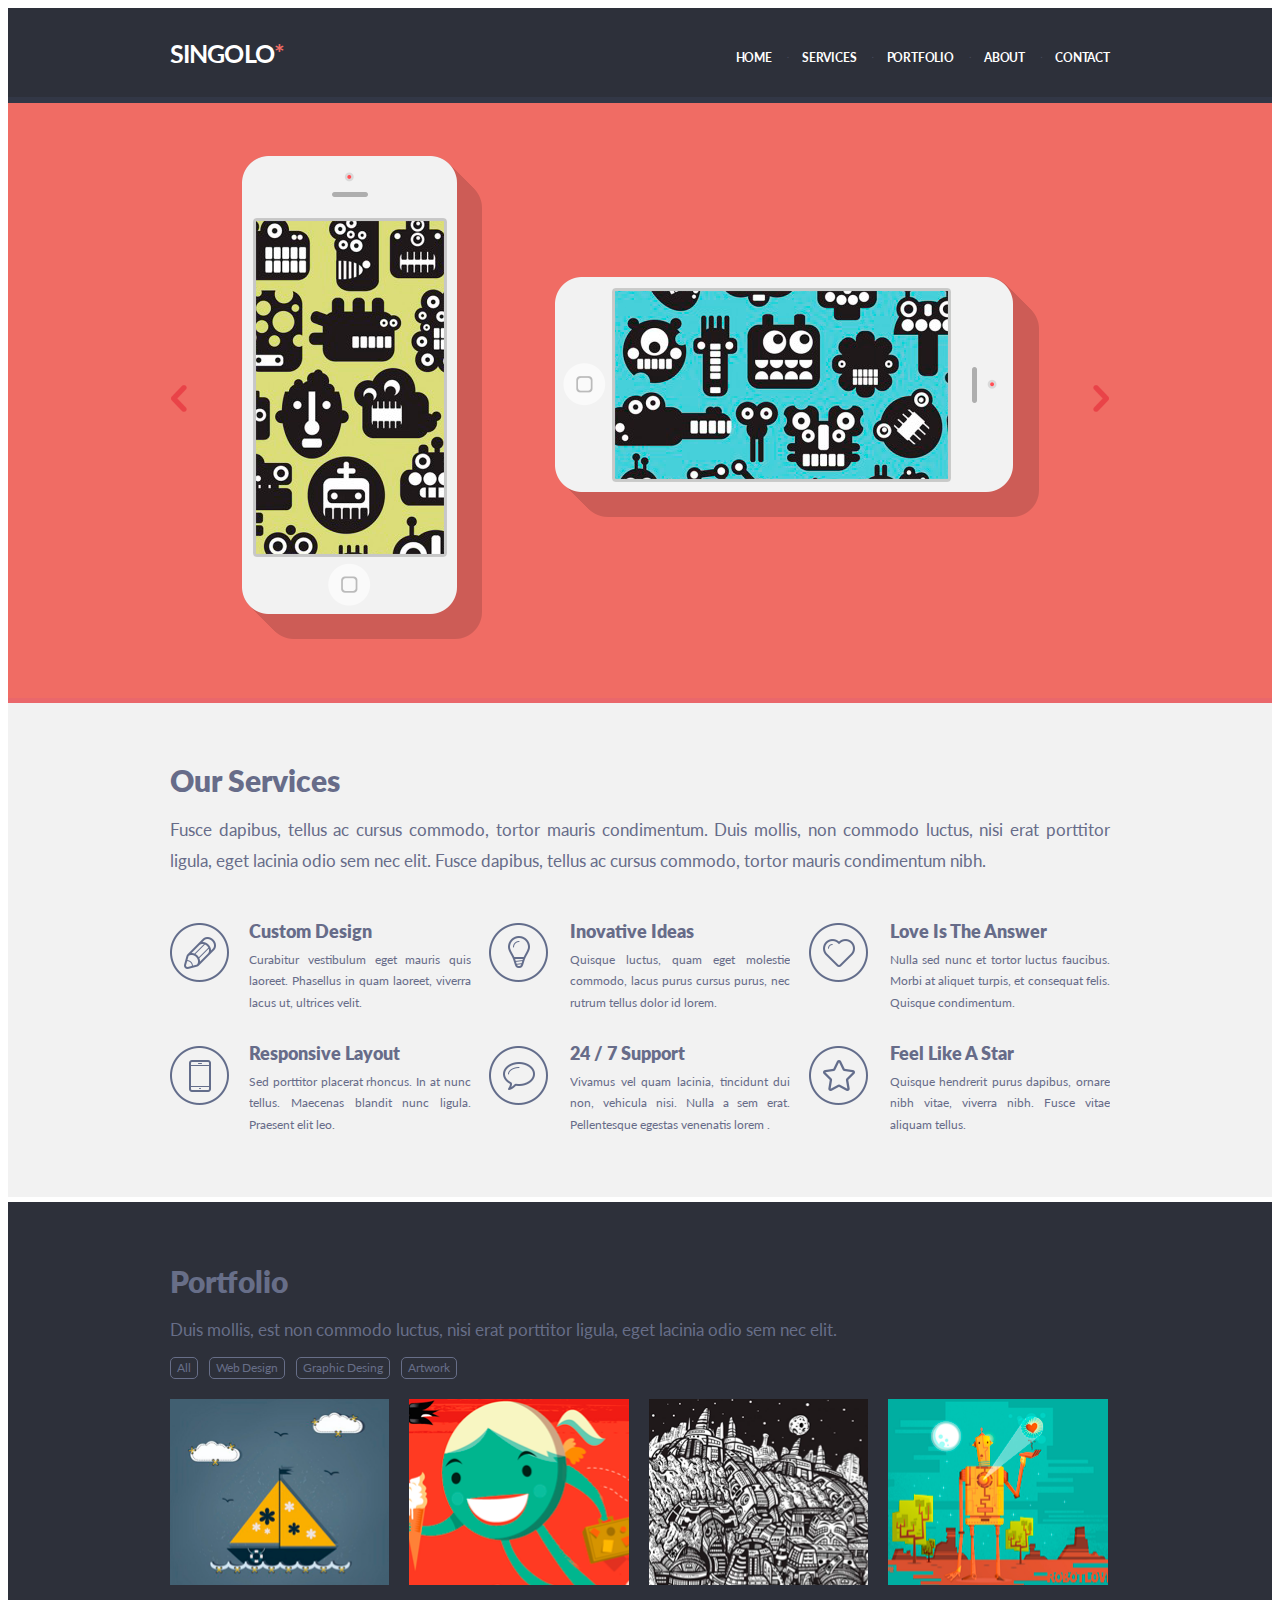
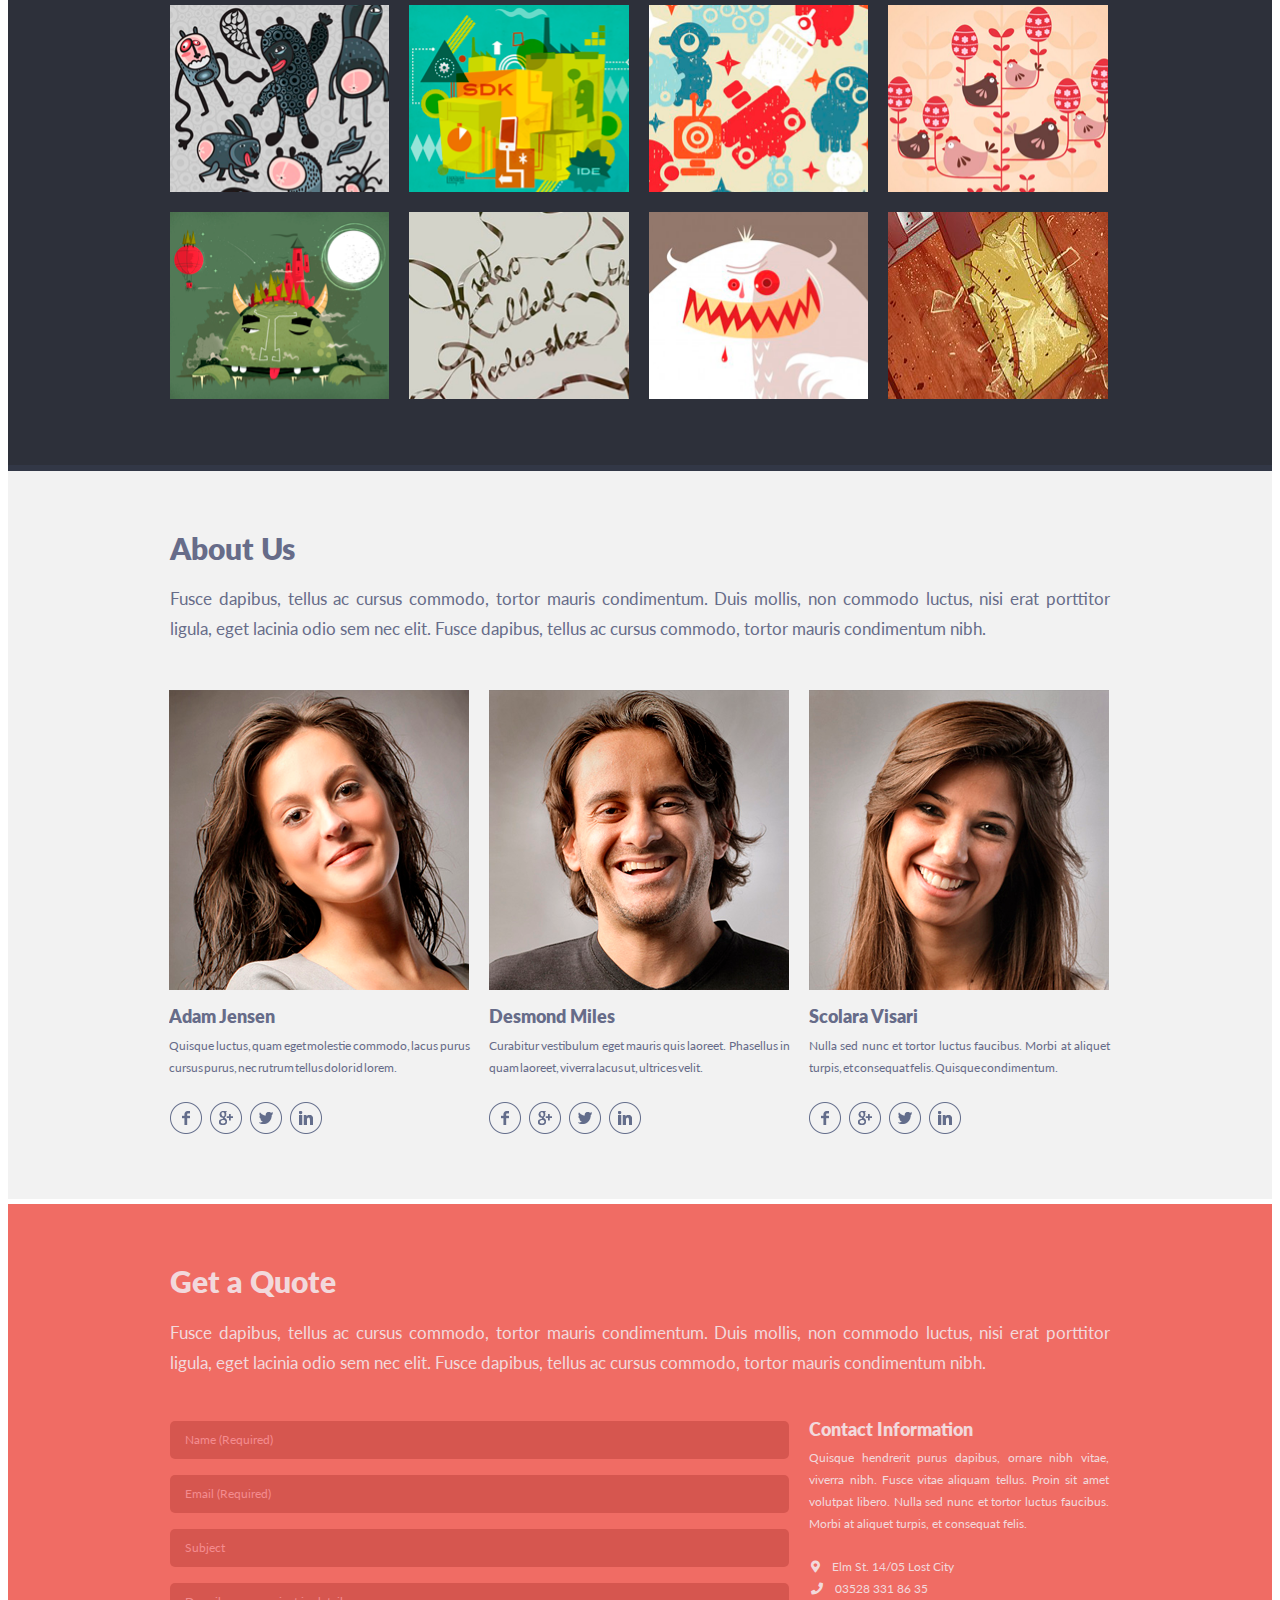
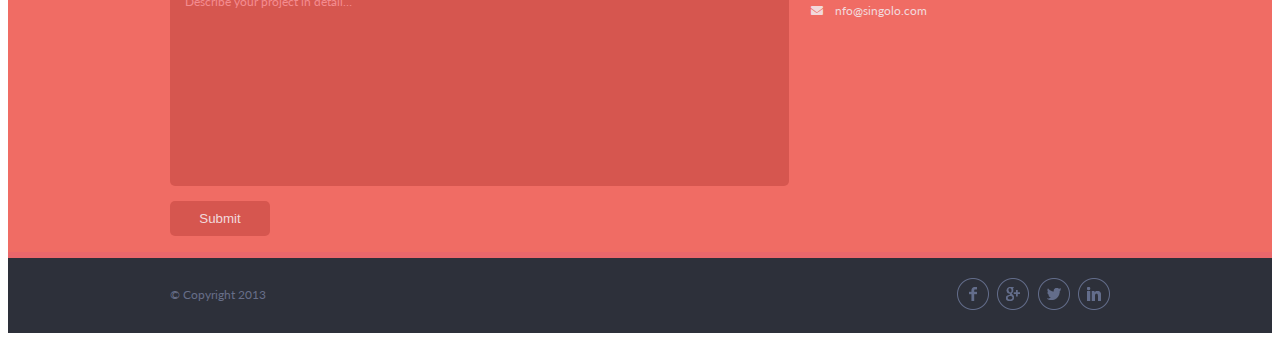
==== commit f33dee24: "feat: add singolo responsive" ====
--- a/index.html
+++ b/index.html
@@ -2,228 +2,269 @@
 <html>
 <head lang="ru">
     <meta charset="utf-8">
+    <title>Singolo</title>
     <link rel="stylesheet" href="fonts.css">
     <link rel="stylesheet" href="style.css">
-    <link rel="stylesheet" href="assets/font-awesome/css/all.min.css">
-    <title>Singolo</title>
+    <link rel="stylesheet" href="assets_1/font-awesome/css/all.min.css">   
+    <meta name="viewport" content="width=device-width, initial-scale=1.0">
 </head>
 <body>
-    <main>
+    <main class="main-content">
         <header class="header">
-           <div class="logo">
-                <a href="#">
-                   <h1 class="logo-text">SINGOLO</h1>
-                   <div class="logo-element">*</div>
-                </a>
-          </div>
-            <nav class="header-navigation">
-                <ul class="header-menu">
-                    <li class="header-list-item"><a href="#">Home</a></li>
-                    <li>·</li>
-                    <li class="header-list-item"><a href="#services">Services</a></li>
-                    <li>·</li>
-                    <li class="header-list-item"><a href="#portfolio">Portfolio</a></li>
-                    <li>·</li>
-                    <li class="header-list-item"><a href="#about">About</a></li>
-                    <li>·</li>
-                    <li class="header-list-item"><a href="#contact">Contact</a></li>
-                </ul>
-            </nav>
+            <div class="wrapper">
+                <div class="header__content">
+                    <div class="header__hamburger">
+                        <div class="hamburger_ico"></div>
+                    </div>
+                    <div class="header__logo">
+                        <h1>Singolo</h1>
+                    </div>
+                    <nav class="header__navigation">
+                        <ul class="navigation_menu">
+                            <li><a href="#" class="navigation_link">Home</a></li>
+                            <li><a href="#" class="navigation_link">Services</a></li>
+                            <li><a href="#" class="navigation_link">Portfolio</a></li>
+                            <li><a href="#" class="navigation_link">About</a></li>
+                            <li><a href="#" class="navigation_link">Contact</a></li>
+                        </ul>
+                    </nav>
+                </div>            
+            </div>
         </header>
-    <section class="sliders">
-        <article class="slider-1">
-            <div class="iphone-vertical"></div>
-            <div class="iphone-horiz"></div>
-        </article>
-        <article class="slider-2">
-            <div class="iphone-vert-3"></div>
-        </article>
-        <div class="arrow-left"></div>
-        <div class="arrow-right"></div>
-    </section>
-    <section class="services" id="services">
-        <article class="description">
-            <h2>Our Services</h2>
-            <div class="description-text"> Fusce dapibus, tellus ac cursus commodo, tortor mauris condimentum. Duis mollis, non commodo luctus, nisi erat porttitor ligula, eget lacinia odio sem nec elit. Fusce dapibus, tellus ac cursus commodo, tortor mauris condimentum nibh.</div>
-        </article>
-        <article class="points">
-            <div class="points-description">
-                <div class="points-logo pen"></div>
-                <div class="text-block"><h3>Custom Design</h3>
-                    <div class="points-text">Curabitur vestibulum eget mauris quis laoreet. Phasellus in quam laoreet, viverra lacus ut, ultrices velit.</div>
-                    </div>
-                </div>                     
-            <div class="points-description">
-                <div class="points-logo bulb"></div>
-                <div class="text-block">
-                    <h3>Inovative Ideas</h3>
-                    <div class="points-text">Quisque luctus, quam eget molestie commodo, lacus purus cursus purus, nec rutrum tellus dolor id lorem.</div>
-                    </div>
-                </div>
-            <div class="points-description">
-                <div class="points-logo heart"></div>
-                <div class="text-block">
-                    <h3>Love Is The Answer</h3>
-                    <div class="points-text">Nulla sed nunc et tortor luctus faucibus. Morbi at aliquet turpis, et consequat felis. Quisque condimentum.</div>
-                    </div>
-                </div>                     
-            <div class="points-description">
-                <div class="points-logo phone"></div>
-                <div class="text-block">
-                    <h3>Responsive Layout</h3>
-                    <div class="points-text">Sed porttitor placerat rhoncus. In at nunc tellus. Maecenas blandit nunc ligula. Praesent elit leo.</div>
-                    </div>
-                </div>                       
-            <div class="points-description">
-                <div class="points-logo bubble"></div>
-                <div class="text-block">
-                    <h3>24 / 7 Support</h3>                        
-                    <div class="points-text">Vivamus vel quam lacinia, tincidunt dui non, vehicula nisi. Nulla a sem erat. Pellentesque egestas venenatis lorem .</div>
-                    </div>
-                </div>            
-            <div class="points-description">
-                <div class="points-logo star"></div>
-                <div class="text-block">
-                    <h3>Feel Like A Star</h3>                     
-                    <div class="points-text">Quisque hendrerit purus dapibus, ornare nibh vitae, viverra nibh. Fusce vitae aliquam tellus.</div>
-                    </div>
-                </div>                     
-        </article>
-    </section>
-    <section class="section portfolio" id="portfolio">
-        <article class="portfolio-categories">
-            <div class="portfolio-text-block">
-                <h2>Portfolio</h2>
-                <div class="portfolio-description">Duis mollis, est non commodo luctus, nisi erat porttitor ligula,
-                    eget lacinia odio sem nec elit.
-                </div>
-            </div>
-            <div class="porfolio-menu">
-                <ul class="menu-points">
-                    <li><div class="portfolio-button">All</div></li>
-                    <li><div class="portfolio-button">Web Design</div></li>
-                    <li><div class="portfolio-button">Graphic Design</div></li>
-                    <li><div class="portfolio-button">Artwork</div></li>
-                </ul>
-            </div>
-        </article>
-        <article class="example-pic">
-            <div class="pic pic-1"></div>
-            <div class="pic pic-2"></div>
-            <div class="pic pic-3"></div>
-            <div class="pic pic-4"></div>
-            <div class="pic pic-5"></div>
-            <div class="pic pic-6"></div>
-            <div class="pic pic-7"></div>
-            <div class="pic pic-8"></div>
-            <div class="pic pic-9"></div>
-            <div class="pic pic-10"></div>
-            <div class="pic pic-11"></div>
-            <div class="pic pic-12"></div>
-        </article>
-    </section>
-    <section class="section about-us" id="about">
-        <article class="au-descritpion">
-            <div class="au-text-block">
-                <h2>About Us</h2>
-                <div class="au-description-text">Fusce dapibus, tellus ac cursus commodo, tortor mauris condimentum.
-                    Duis mollis, non commodo luctus, nisi erat porttitor ligula, eget lacinia odio sem nec elit.
-                    Fusce
-                    dapibus, tellus ac cursus commodo, tortor mauris condimentum nibh.</div>
-            </div>
-        </article>
-        <article class="persons-container">
-            <div class="persons">
-                <div class="photo photo-1"></div>
-                <div class="persons-text-block">
-                    <h3>Adam Jensen</h3>
-                    <div class="persons-text">Quisque luctus, quam eget molestie commodo, lacus purus cursus purus, nec rutrum tellus dolor id lorem.</div>
-                </div>
-                <div class="persons-icons">
-                    <ul class="icons">
-                         <a href="#" class="icons-url"><li class="facebook"></li></a>
-                         <a href="#" class="icons-url"><li class="google"></li></a> 
-                         <a href="#" class="icons-url"><li class="twitter"></li></a> 
-                         <a href="#" class="icons-url"><li class="linkedin"></li></a> 
-                    </ul>
-                </div>
-            </div>
-            <div class="persons">
-                <div class="photo photo-2"></div>
-                <div class="persons-text-block">
-                    <h3>Desmond Miles</h3>
-                    <div class="persons-text">Curabitur vestibulum eget mauris quis laoreet. Phasellus in quam laoreet, viverra lacus ut, ultrices velit.</div>
-                </div>
-                <div class="persons-icons">
-                    <ul class="icons">
-                        <a href="#" class="icons-url"><li class="facebook"></li></a>
-                        <a href="#" class="icons-url"><li class="google"></li></a> 
-                        <a href="#" class="icons-url"><li class="twitter"></li></a> 
-                        <a href="#" class="icons-url"><li class="linkedin"></li></a> 
-                   </ul>
-                </div>
-            </div>
-            <div class="persons">
-                <div class="photo photo-3"></div>
-                <div class="persons-text-block">
-                    <h3>Scolara Visari</h3>
-                    <div class="persons-text">Nulla sed nunc et tortor luctus faucibus. Morbi at aliquet turpis, et consequat felis. Quisque condimentum.</div>
-                </div>
-                <div class="persons-icons">
-                    <ul class="icons">
-                        <a href="#" class="icons-url"><li class="facebook"></li></a>
-                        <a href="#" class="icons-url"><li class="google"></li></a> 
-                        <a href="#" class="icons-url"><li class="twitter"></li></a> 
-                        <a href="#" class="icons-url"><li class="linkedin"></li></a> 
-                   </ul>
-                </div>
-            </div>
-        </article>
-    </section>
-        <section class="get-a-quote" id="contact">
-            <article class="get-a-quote-description">
-                <h2>Get a Quote</h2>
-                <div class="description">Fusce dapibus, tellus ac cursus commodo, tortor mauris condimentum. Duis mollis, non commodo luctus, nisi erat porttitor ligula, eget lacinia odio sem nec elit. Fusce dapibus, tellus ac cursus commodo, tortor mauris condimentum nibh.</div>
-            </article>
-            <article class="form-and-contacts">
-                <form method="GET" class="quote-form">
-                    <input type="text" name="username" id="name" required placeholder="Name (Required)"><br>
-                    <input type="email" id="u-email" required placeholder="Email (Required)"><br>
-                    <input type="text" placeholder="Subject" class="subject">
-                    <textarea id="project-describe" placeholder="Describe your project in detail&#8230;" class="textarea"></textarea>
-                    <input type="submit" value="Submit" class="popup-open">
-                </form>
-                <div class="contact-information">
-                    <h3>Contact Information</h3>
-                    <div class="contact-description">Quisque hendrerit purus dapibus, ornare nibh vitae, viverra nibh. Fusce vitae aliquam tellus. Proin sit amet volutpat libero. Nulla sed nunc et tortor luctus faucibus. Morbi at aliquet turpis, et consequat felis.</div>
-                    <ul class="contacts">
-                        <i class="fas fa-map-marker-alt"></i><li class="address">Elm St. 14/05 Lost City</li><br>
-                        <i class="fas fa-phone"></i><li class="tel"><a href="tel:+035283318635"> 03528 331 86 35</a></li><br>
-                        <i class="fas fa-envelope"></i><li class="email"><a href="mailto:info@singolo.com">info@singolo.com</a></li><br>
-                    </ul>
-                </div>
-                <div class="popup">
-                    <div class="popup-info">
-                        <p>Письмо отправлено</p><br><hr>
-                        <p class="popup-theme"></p><br>
-                        <p class="popup-decription"></p><br>
-                        <button value="ok" class="popup-close">OK</button>
-                    </div>
-                </section>
-            </div>
-        </section>
-        <footer class="footer">
-            <div class="copyright">&#169 Copyright 2013</div>
-            <div class="persons-icons">
-                <ul class="icons">
-                    <a href="#" class="icons-url"><li class="facebook"></li></a>
-                    <a href="#" class="icons-url"><li class="google"></li></a> 
-                    <a href="#" class="icons-url"><li class="twitter"></li></a> 
-                    <a href="#" class="icons-url"><li class="linkedin"></li></a> 
-               </ul>
-            </div>
-        </footer>
+        <section class="slider">
+            <div class="wrapper">
+                <div class="slider__content">
+                        <div class="arrow_left-pic"></div>
+                        <div class="arrow_right-pic"></div>
+                    <div class="slider__item slider_1">
+                        <div class="none"></div>
+                        <div class="iphone_ver">
+                            <div class="iphone_ver-pic"></div>
+                        </div>
+                        <div class="iphone_hor">
+                            <div class="iphone_hor-pic"></div>
+                        </div>
+                        <div class="none"></div>
+                    </div>
+                    <div class="slider__item slider_2">
+                        <div class="slider_2-pic"></div>
+                    </div>
+                </div>
+            </div>
+        </section>
+        <section class="services">
+            <div class="wrapper">
+                <div class="section_text-block">
+                    <h2 class="services__title">Our Services</h2>
+                    <p class="text services__text">Fusce dapibus, tellus ac cursus commodo, tortor mauris condimentum. Duis mollis, non commodo luctus, nisi erat porttitor ligula, eget lacinia odio sem nec elit. Fusce dapibus, tellus ac cursus commodo, tortor mauris condimentum nibh.</p>
+                </div>
+                <div class="services__items-block">
+                    <div class="services__item">
+                        <div class="services__logo">
+                            <div class="logo_1"></div>
+                        </div>
+                        <div class="text-block">
+                            <h3 class="services_item-title">Custom Design</h3>
+                            <p class="item_text">Curabitur vestibulum eget mauris quis laoreet. Phasellus in quam laoreet, viverra lacus ut, ultrices velit.</p>
+                        </div>
+                    </div>
+                    <div class="services__item">
+                        <div class="services__logo">
+                            <div class="logo_2"></div>
+                        </div>
+                        <div class="text-block">
+                            <h3 class="services_item-title">Inovative Ideas</h3>
+                            <p class="item_text">Quisque luctus, quam eget molestie commodo, lacus purus cursus purus, nec rutrum tellus dolor id lorem.</p>
+                        </div>
+                    </div>
+                    <div class="services__item">
+                        <div class="services__logo">
+                            <div class="logo_3"></div>
+                        </div>
+                        <div class="text-block">
+                            <h3 class="services_item-title">Love Is The Answer</h3>
+                            <p class="item_text">Nulla sed nunc et tortor luctus faucibus. Morbi at aliquet turpis, et consequat felis. Quisque condimentum.</p>
+                        </div>
+                    </div>
+                    <div class="services__item">
+                        <div class="services__logo">
+                            <div class="logo_4"></div>
+                        </div>
+                        <div class="text-block">
+                            <h3 class="services_item-title">Responsive Layout</h3>
+                            <p class="item_text">Sed porttitor placerat rhoncus. In at nunc tellus. Maecenas blandit nunc ligula. Praesent elit leo.</p>
+                        </div>
+                    </div>
+                    <div class="services__item">
+                        <div class="services__logo">
+                            <div class="logo_5"></div>
+                        </div>
+                        <div class="text-block">
+                            <h3 class="services_item-title">24 / 7 Support</h3>
+                            <p class="item_text">Vivamus vel quam lacinia, tincidunt dui non, vehicula nisi. Nulla a sem erat. Pellentesque egestas venenatis lorem .</p>
+                        </div>
+                    </div>
+                    <div class="services__item">
+                        <div class="services__logo">
+                            <div class="logo_6"></div>
+                        </div>
+                        <div class="text-block">
+                            <h3 class="services_item-title">Feel Like A Star</h3>
+                            <p class="item_text">Quisque hendrerit purus dapibus, ornare nibh vitae, viverra nibh. Fusce vitae aliquam tellus.</p>
+                        </div>
+                    </div>
+                </div>
+            </div>
+        </section>
+        <section class="portfolio">
+            <div class="wrapper">
+                <div class="section_text-block">
+                    <h2 class="portfolio__title">Portfolio</h2>
+                    <p class="text portfolio__text">Duis mollis, est non commodo luctus, nisi erat porttitor ligula, eget lacinia odio sem nec elit.</p>
+                </div>
+                <div class="portfolio__tags">
+                    <span class="tag">All</span>
+                    <span class="tag">Web Design</span>
+                    <span class="tag">Graphic Desing</span>
+                    <span class="tag">Artwork</span>
+                </div>
+                <div class="portfolio__columns">
+                    <div class="columns_item">
+                        <div class="columns_item-pic pic_1"></div>
+                    </div>
+                    <div class="columns_item">
+                        <div class="columns_item-pic pic_2"></div>
+                    </div>
+                    <div class="columns_item">
+                        <div class="columns_item-pic pic_3"></div>
+                    </div>
+                    <div class="columns_item">
+                        <div class="columns_item-pic pic_4"></div>
+                    </div>
+                    <div class="columns_item">
+                        <div class="columns_item-pic pic_5"></div>
+                    </div>
+                    <div class="columns_item">
+                        <div class="columns_item-pic pic_6"></div>
+                    </div>
+                    <div class="columns_item">
+                        <div class="columns_item-pic pic_7"></div>
+                    </div>
+                    <div class="columns_item">
+                        <div class="columns_item-pic pic_8"></div>
+                    </div>
+                    <div class="columns_item">
+                        <div class="columns_item-pic pic_9"></div>
+                    </div>
+                    <div class="columns_item">
+                        <div class="columns_item-pic pic_10"></div>
+                    </div>
+                    <div class="columns_item">
+                        <div class="columns_item-pic pic_11"></div>
+                    </div>
+                    <div class="columns_item">
+                        <div class="columns_item-pic pic_12"></div>
+                    </div>
+                </div>
+            </div>
+        </section>
+        <section class="about-us">
+            <div class="wrapper">
+                <div class="section_text-block">
+                    <h2 class="about-us__title">About Us</h2>
+                    <p class="text about-us__text">Fusce dapibus, tellus ac cursus commodo, tortor mauris condimentum. Duis mollis, non commodo luctus, nisi erat porttitor ligula, eget lacinia odio sem nec elit. Fusce dapibus, tellus ac cursus commodo, tortor mauris condimentum nibh.</p>
+                </div>
+                <div class="about-us__columns">
+                    <div class="employee-block">
+                        <div class="employee-block__photo">
+                            <div class="photo-1"></div>
+                        </div>
+                        <div class="employee__text-block">
+                            <h3 class="employee__title">Adam Jensen</h3>
+                            <p class="employee__description">Quisque luctus, quam eget molestie commodo, lacus purus cursus purus, nec rutrum tellus dolor id lorem.</p>
+                        </div>
+                        <div class="employee__icons">
+                            <a href="#"><span class="ico facebook"></span></a>
+                            <a href="#"><span class="ico google"></span></a>
+                            <a href="#"><span class="ico twitter"></span></a>
+                            <a href="#"><span class="ico linkedin"></span></a>
+                        </div>
+                    </div>
+                    <div class="employee-block">
+                        <div class="employee-block__photo">
+                            <div class="photo-2"></div>
+                        </div>
+                        <div class="employee__text-block">
+                            <h3 class="employee__title">Desmond Miles</h3>
+                            <p class="employee__description">Curabitur vestibulum eget mauris quis laoreet. Phasellus in quam laoreet, viverra lacus ut, ultrices velit.</p>
+                            <div class="employee__icons">
+                                <a href="#"><span class="ico facebook"></span></a>
+                                <a href="#"><span class="ico google"></span></a>
+                                <a href="#"><span class="ico twitter"></span></a>
+                                <a href="#"><span class="ico linkedin"></span></a>
+                            </div>
+                        </div>
+                    </div>
+                    <div class="employee-block">
+                        <div class="employee-block__photo">
+                            <div class="photo-3"></div>
+                        </div>
+                        <div class="employee__text-block">
+                            <h3 class="employee__title">Scolara Visari</h3>
+                            <p class="employee__description">Nulla sed nunc et tortor luctus faucibus. Morbi at aliquet turpis, et consequat felis. Quisque condimentum.</p>
+                            <div class="employee__icons">
+                                <a href="#"><span class="ico facebook"></span></a>
+                                <a href="#"><span class="ico google"></span></a>
+                                <a href="#"><span class="ico twitter"></span></a>
+                                <a href="#"><span class="ico linkedin"></span></a>
+                            </div>
+                        </div>
+                    </div>
+                </div>
+            </div>
+        </section>
+        <section class="get-a-quote">
+            <div class="wrapper">
+                <div class="section_text-block">
+                    <h2 class="get-a-quote__title">Get a Quote</h2>
+                    <p class="text get-a-quote__text">Fusce dapibus, tellus ac cursus commodo, tortor mauris condimentum. Duis mollis, non commodo luctus, nisi erat porttitor ligula, eget lacinia odio sem nec elit. Fusce dapibus, tellus ac cursus commodo, tortor mauris condimentum nibh.</p>
+                </div>
+                <div class="get-a-quote__columns">
+                    <div class="get-a-quote__form">
+                        <form action method="POST">
+                            <input type="text" name="name" id="name" required placeholder="Name (Required)"><br>
+                            <input type="email" name="email" id="email" required placeholder="Email (Required)"><br>
+                            <input type="text" name="subject" id="subject" placeholder="Subject"><br>
+                            <textarea id="description" placeholder="Describe your project in detail&#8230;" class="textarea"></textarea><br>
+                            <input type="submit" value="Submit" class="popup-open"><br>     
+                        </form>
+                    </div>
+                    <div class="get-a-quote__content">
+                        <h3 class="contact-information_title">Contact Information</h3>
+                        <p class="contact-information_description">Quisque hendrerit purus dapibus, ornare nibh vitae, viverra nibh. Fusce vitae aliquam tellus. Proin sit amet volutpat libero. Nulla sed nunc et tortor luctus faucibus. Morbi at aliquet turpis, et consequat felis.</p>
+                        <div class="addresses">
+                            <i class="fas fa-map-marker-alt"></i><p class="addresses__points address"> Elm St. 14/05 Lost City</p><br>
+                            <i class="fas fa-phone"></i><p class="addresses__points email"><a href="tel:+03528 331 86 35 ">03528 331 86 35 </a></p><br>
+                            <i class="fas fa-envelope"></i><p class="addresses__points tel"><a href="mailto:nfo@singolo.com">nfo@singolo.com</a></p><br>
+                        </div><br>
+                    </div>
+                </div>
+            </div>
+        </section>
     </main>
+    <footer class="footer">
+        <div class="wrapper">
+            <div class="footer__content">
+                <p class="copyright">&#169 Copyright 2013</p>
+                <div class="footer__icons">
+                    <a href="#"><span class="ico facebook"></span></a>
+                    <a href="#"><span class="ico google"></span></a>
+                    <a href="#"><span class="ico twitter"></span></a>
+                    <a href="#"><span class="ico linkedin"></span></a>
+                </div>
+            </div>
+        </div>
+    </footer>
     <script src="script.js"></script>
 </body>
 </html>--- a/fonts.css
+++ b/fonts.css
@@ -1,16 +1,16 @@
 @font-face {
     font-family: Lato-Bold;
-    src: url(assets/fonts/Lato-Bold.ttf);
+    src: url(assets_1/fonts/Lato-Bold.ttf);
 }
 @font-face {
     font-family: Lato-Black;
-    src: url(assets/fonts/Lato-Black.ttf);
+    src: url(assets_1/fonts/Lato-Black.ttf);
 }
 @font-face {
     font-family: Lato-Light;
-    src: url(assets/fonts/Lato-Light.ttf);
+    src: url(assets_1/fonts/Lato-Light.ttf);
 }
 @font-face {
     font-family: Lato-Regular;
-    src: url(assets/fonts/Lato-Regular.ttf);
-}+    src: url(assets_1/fonts/Lato-Regular.ttf);
+}
--- a/style.css
+++ b/style.css
@@ -1,600 +1,591 @@
-body {
-    font-family: 'Lato', sans-serif;
-}
-section, footer {
+html {
+    font-family: 'Lato';
+    font-size: 10px;
+}
+
+main {
+    width: 100%;
+}
+.wrapper {
     max-width: 1020px;
-    margin-left: auto;
-    margin-right: auto;
+    margin: 0 auto;
+}
+h2, h3 {
+    font-family: 'Lato-Black';
+}
+h2 {
+    font-size: 3rem;
+    line-height: 1.8rem;
+}
+h3 {
+    font-size: 1.8rem;
+    line-height: 1.8rem;
+}
+.text {
+    font-family: 'Lato-Regular';
+    font-size: 1.7rem;
+    line-height: 3rem;
+}
+.section_text-block {
+    padding-top: 43px;
+    padding-left: 40px;
+    padding-right: 40px;
+    text-align: justify;
+}
+.item_text,
+.employee__description,
+.tag,
+.contact-information_description,
+.address,
+.email a,
+.tel a,
+.copyright,
+i {
+    font-family: 'Lato-Regular';
+    font-size: 1.2rem;
+    text-align: justify;
+    line-height: 21.56px;
+}
+.portfolio__title,
+.portfolio__text, .tag,
+.copyright {
+    color: #676e88;
+}
+.get-a-quote__title,
+.get-a-quote__text,
+.contact-information_description,
+.contact-information_title,
+i,
+.address {
+    color: #f2d9dc;
+}
+.services__title, 
+.services__text, 
+.item_text, 
+.employee__title,
+.employee__description, 
+.about-us__title, 
+.about-us__text , 
+.services_item-title{
+    color: #676c89;
+}
+/* ----------HEADER---------- */
+h1, .navigation_link {
+    font-family: 'Lato-Bold';
+    text-transform: uppercase;
+    color: #ffffff;
+}
+h1 {
+    font-size: 2.5rem;
+    line-height: 0.62rem;
+    letter-spacing: -0.09rem;  
+}
+.navigation_link {
+    font-size: 1.2rem;
+    line-height: 0.62rem;
+    text-decoration: none;
+    transition: 0.7s;
+}
+.navigation_link:hover {
+    color: #d6564f;
+    cursor: pointer;
+}
+.navigation_link-active {
+    color: #d6564f;
+    text-decoration: underline;
+}
+h1:after {
+    content: '*';
+    color: #f06c64;
+    font-size: 2.5rem;
+}
+.header__hamburger {
+    display: none;
+}
+.header__content {
+    display: flex;
+    justify-content: space-between;
+}
+.header__logo {
+    margin-top: 25px;
+    margin-left: 40px;
+}
+.navigation_menu {
+    display: flex;
+    align-self: center;
+    margin-top: 45px;
+    margin-right: 40px;
+    list-style: none;
+}
+.navigation_menu li {
+    margin-left: 30px;
+    letter-spacing: -0.168px;
+    position: relative;
+}
+.navigation_menu li:not(:first-child)::after {
+    content: ".";
+    color: #474c5f;
+    position: absolute;
+    top: -0.4rem;
+    left: -1.5rem;
+}
+
+.header {
+    position: sticky;
+    top: 0px;
+    z-index: 1000;
+    width: 100%;
+    min-height: 95px;
     box-sizing: border-box;
-}
-main {
-    position: relative;
+    background-color: #2d303a;
+    border-bottom: 6px solid #323746;
 }
 
-/* part 1 */
-/* Стилизация хедера */
-.header {
-    position: relative;
-    max-width: 1020px;
-    height: 95px;
-    background-color: #2d303a;
-    margin-left: auto;
-    margin-right: auto;
-    margin-top: 0;
-    border-bottom: 5px solid #323746;
-    box-sizing: border-box;
-}
-.logo {
-    display: block;
-    position: absolute;
-    top: 38px;
-    left: 40px;
-}
-.logo a {
-    text-decoration: none;
-    color: transparent;
-}
-.logo-element, .logo-text {
-    display: inline-block;
-    font-family: 'Lato-Regular', sans-serif;
-    font-size: 25px;
-    line-height: 6.32px;
-    white-space: nowrap;
-    letter-spacing: -0.4px;
-    font-weight: 200;
-    padding: 0;
-    transition: 0.5s;
-    margin: auto;
-}
-.logo-element {
-   color: #f06c64;
-   margin-left: -5px;
-} 
-.logo-text {
-   color: #ffffff;
-   padding-right: 0;
-}
-.header-navigation {
-    box-sizing: border-box;
-}
-/* .menu-active {
-
-    border-bottom: 2px solid #d6564f;
-} */
-.header-menu {
-    list-style: none;
-    margin: auto;
-    position: absolute;
-    top: 38px;
-    right: 40px;
-}
-.header-menu li {
-    display: inline-block;
-    margin-left: -7.6px;
-    transform: scale(1);
-}
-.header-menu li.menu-active {
-    transform: scale(1.2);
-    transition: 0.5s;
-}
-.header-menu li a {
-    display: block;
-    color: #ffffff;
-    text-transform: uppercase;
-    font-size: 12px;
-    line-height: 6.37px;
-    text-align: justify;
-    text-decoration: none;
-    transition: 0.5s;
-}
-.header-menu li:nth-child(even) {
-    color: #494e62;
-}
-.header-menu li:nth-child(odd) a:hover {
-    color: #f06c64;
-    cursor: pointer;
-}
-.header-menu li {
-    padding-left: 16px;
-}
-
-/* стилизация слайдера */
-.sliders {
-    display: grid;
-    position: relative;
-    max-width: 1020px;
+/* ----------SLIDER---------- */
+.slider {
+    max-width: 100%;
     height: 600px;
     background-color: #f06c64;
-    margin: auto;
+    border-bottom: 5px solid #ea676b;
     box-sizing: border-box;
-    border-bottom: 5px solid #ea676b;
-}
-.slider-1 {
+    scroll-margin-top: 95px;
+}
+.slider__content {
+    display: grid;
+    min-width: 100%;
     height: 600px;
-    max-width: 400px;
     overflow: hidden;
-}
-.iphone-vertical {
+    grid-template-columns: 100% 100%;
+}
+.slider_1 {
+    display: grid;
+    grid-template-columns: 1% 35% 60% 1%;
+    grid-template-rows: 600px;
+}
+.slider_2-pic {
+    background-image: url(assets_1/slider-2.png);
+    width: 100%;
+    height: 100%;
+}
+.arrow_left-pic {
     position: absolute;
-    background-image: url(assets/iphone_vertical.png);
-    background-repeat: no-repeat;
-    width: 240px;
-    height: 483px;
-    top: 53px;
-    left: 112px;
-}
-.iphone-horiz {
-    position: absolute;
-    background-image: url(assets/iphone_horiz.png);
-    background-repeat: no-repeat;
-    width: 484px;
-    height: 240px;
-    top: 174px;
-    right: 111px;
-}
-.arrow-left {
-    position: absolute;
+    background-image: url(assets_1/chev_left.png);
+    background-repeat: no-repeat;
     width: 16px;
     height: 27px;
-    background-image: url(assets/chev_left.png);
-    top: 280px;
-    left: 42px;
-}
-.arrow-right {
+    top: 47%;
+    left: 4%;
+    z-index: 900;
+}
+.arrow_right-pic {
     position: absolute;
+    background-image: url(assets_1/chev_right.png);
+    background-repeat: no-repeat;
     width: 16px;
     height: 27px;
-    background-image: url(assets/chev_right.png);
-    top: 280px;
-    right: 40px;
-}
-.arrow-left:hover,
-.arrow-right:hover {
+    z-index: 900;
+    top: 47%;
+    right: 4%;
+}
+.arrow_left-pic:hover, 
+.arrow_right-pic:hover {
     cursor: pointer;
 }
+.iphone_ver-pic {
+    background-image: url(assets_1/iphone_vertical.png);
+    background-repeat: no-repeat;
+    width: 100%;
+    height: 100%;
+    background-position: 87% 45%;
+}
+.iphone_hor-pic {
+    background-image: url(assets_1/iphone_horiz.png);
+    background-repeat: no-repeat;
+    width: 100%;
+    height: 100%;
+    background-position: 45% 48.4%;
+}
+.slider__content {
+    position: relative;
+}
 
-/* стилизация services */
+/* ----------SERVICES---------- */
 .services {
-    height: 100%;
-    max-width: 1020px;
+    max-width: 100%;
+    height: auto;
     background-color: #f2f2f2;
-    margin: auto;
+    border-bottom: 5px solid #ffffff;
     box-sizing: border-box;
-    border-bottom: 5px solid #ffffff;
-}
-h2 {
-    font-family: 'Lato-Black', sans-serif;
-    color: #667d89;
-    font-size: 30px;
-    line-height: 18px;
-    margin-top: 0;
-}
-.description-text {
-    font-family: 'Lato-Light', sans-serif;
-    color: #767e9e;
-    line-height: 30px;
-    font-size: 18px;
-    font-weight: 300;
-    text-align: justify;
-    letter-spacing: 0px;
-    word-spacing: -1px;
-}
-.services .description {
-    color: #f0d8d9;
-    padding: 69px 40px 0;
-    margin: 0;
-}
-.points {
-    display: flex;
-    margin-top: 41px;
-    flex-direction: row;
-    flex-wrap: wrap;
-    justify-content: space-between;
-    align-content: stretch;
-    padding-left: 40px;
-    padding-right: 30px;
-    padding-bottom: 30px;
-}
-
-.text-block h3 {
-    font-family: 'Lato-Black', sans-serif;
-    font-size: 18px;
-    letter-spacing: 0px;
-    word-spacing: 0px;
-    line-height: 19.56px;
-    color: #767e9e;
-}
-.points-logo {
-    width: 60px;
-    height: 60px;
-    position: absolute;
-    top: 5px;
-    left: 0;
-}
-.pen {
-    background-image: url(assets/Pen.png);
-    background-repeat: no-repeat;
-}
-.bulb {
-    background-image: url(assets/Bulb.png);
-    background-repeat: no-repeat;
-}
-.heart {
-    background-image: url(assets/Heart.png);
-    background-repeat: no-repeat;
-}
-.phone {
-    background-image: url(assets/Phone.png);
-    background-repeat: no-repeat;
-}
-.bubble {
-    background-image: url(assets/Bubble.png);
-    background-repeat: no-repeat;
-}
-.star {
-    background-image: url(assets/Star.png);
-    background-repeat: no-repeat;
-}
-.points-description {
-    max-width: 310px;
-    position: relative;
-    box-sizing: border-box;
-    padding-bottom: 30px;
-    padding-right: 10px;
-}
-.points-text {
-    font-family: 'Lato-Regular', sans-serif;
-    font-size: 12px;
+    scroll-margin-top: 40px;
+    padding-bottom: 42px;
+}
+.text-block {
+    padding-top: 11px;
+}
+.services__items-block {
+    display: grid;
+    grid-template-columns: 32% 33% 33%;
+    grid-template-rows: 50% 50%;
+    grid-column-gap: 1%;
+    padding: 9px 40px;
+}
+.services__item {
+    display: grid;
+    grid-template-columns: 29% 71%;
+}
+.services_item-title {
+    line-height: 0;
+}
+.services__item:first-child .text-block,
+.services__item:nth-child(4) .text-block {
+    margin-left: -8px;
+}
+.services__item .text-block .item_text {
     max-height: 63px;
     overflow: hidden;
-    line-height: 21.56px;
-    color: #767e9e;
-    margin-top: -8px;
+}
+.services__text {
+    line-height: 3.1rem;
+}
+
+/*---services icons---*/
+.logo_1 {
+    background-image: url(assets_1/Pen.png);
+    background-repeat: no-repeat;
+    width: 100%;
+    height: 100%;
+    background-position: 0 34%;
+}
+.logo_2 {
+    background-image: url(assets_1/Bulb.png);
+    background-repeat: no-repeat;
+    width: 100%;
+    height: 100%;
+    background-position: 30% 33%;
+}
+.logo_3 {
+    background-image: url(assets_1/Heart.png);
+    background-repeat: no-repeat;
+    width: 100%;
+    height: 100%;
+    background-position: 31% 33%;
+}
+.logo_4 {
+    background-image: url(assets_1/Phone.png);
+    background-repeat: no-repeat;
+    width: 100%;
+    height: 100%;
+    background-position: 0 35%;
+}
+.logo_5 {
+    background-image: url(assets_1/Bubble.png);
+    background-repeat: no-repeat;
+    width: 100%;
+    height: 100%;
+    background-position: 30% 35%;
+}
+.logo_6 {
+    background-image: url(assets_1/Star.png);
+    background-repeat: no-repeat;
+    width: 100%;
+    height: 100%;
+    background-position: 31% 35%;
+}
+
+/*----------PORTFOLIO----------*/
+.portfolio {
+    max-width: 100%;
+    font-size: 0;
+    height: auto;
+    background-color: #2d303a;
+    border-bottom: 6px solid #323746;
+    box-sizing: border-box;
+    scroll-margin-top: 40px;
+    padding-bottom: 64px;
+}
+.portfolio__tags {
+    padding-left: 40px;
+    margin: 0;
+}
+.tag {
+    display: inline-block;
+    padding: 5px 6px;
+    letter-spacing: 0px;
+    line-height: 1rem;
+    word-spacing: -1px;
+    border: 1px solid #676e88;
+    border-radius: 5px;
+    transition: 0.5s;
+}
+.tag:not(:first-child) {
+    margin-left: 11px;
+}
+.portfolio__title {
+    margin-top: 27px;
+}
+.portfolio__text {
+    line-height: 3rem;
+    margin-bottom: 12px;
+}
+.tag:hover, 
+.tag_active {
+    border-color: #f2f2f2;
+    color: #f2f2f2;
+    cursor: pointer;
+}
+.portfolio__columns {
+    display: grid;
+    max-width: 100%;
+    height: 602px;
+    overflow: hidden;
+    grid-gap: 20px;
+    grid-template-columns: repeat(3, calc(26% - 25px)) 24%;
+    grid-template-rows: repeat(3, 31%);
+    padding: 0 40px;
+    margin-top: 20px;
+}
+.columns_item-pic_active {
+    border: 5px solid #F06C64;
+}
+
+/*---portfolio pics---*/
+.pic_1 {
+    background-image: url(assets_1/1.png);
+    background-repeat: no-repeat;
+    width: 100%;
+    height: 100%;
+}
+.pic_2 {
+    background-image: url(assets_1/2.png);
+    background-repeat: no-repeat;
+    width: 100%;
+    height: 100%;
+}
+.pic_3 {
+    background-image: url(assets_1/3.png);
+    background-repeat: no-repeat;
+    width: 100%;
+    height: 100%;
+}
+.pic_4 {
+    background-image: url(assets_1/4.png);
+    background-repeat: no-repeat;
+    width: 100%;
+    height: 100%;
+}
+.pic_5 {
+    background-image: url(assets_1/5.png);
+    background-repeat: no-repeat;
+    width: 100%;
+    height: 100%;
+}
+.pic_6 {
+    background-image: url(assets_1/6.png);
+    background-repeat: no-repeat;
+    width: 100%;
+    height: 100%;
+}
+.pic_7 {
+    background-image: url(assets_1/7.png);
+    background-repeat: no-repeat;
+    width: 100%;
+    height: 100%;
+}
+.pic_8 {
+    background-image: url(assets_1/8.png);
+    background-repeat: no-repeat;
+    width: 100%;
+    height: 100%;
+}
+.pic_9 {
+    background-image: url(assets_1/9.png);
+    background-repeat: no-repeat;
+    width: 100%;
+    height: 100%;
+}
+.pic_10 {
+    background-image: url(assets_1/10.png);
+    background-repeat: no-repeat;
+    width: 100%;
+    height: 100%;
+}
+.pic_11 {
+    background-image: url(assets_1/11.png);
+    background-repeat: no-repeat;
+    width: 100%;
+    height: 100%;
+}
+.pic_12 {
+    background-image: url(assets_1/12.png);
+    background-repeat: no-repeat;
+    width: 100%;
+    height: 100%;
+}
+
+/* ----------ABOUT US---------- */
+.about-us {
+    background-color: #f2f2f2;
+    border-bottom: 5px solid #ffffff;
+    scroll-margin-top: 39px;
+    max-width: 100%;
+    font-size: 0;
+    height: auto;
+    box-sizing: border-box;
+    scroll-margin-top: 40px;
+    padding-bottom: 5%;
+}
+.about-us__columns {
+    display: grid;
+    padding: 29px 40px 0 40px;
+    grid-template-columns: repeat(3, 1fr);
+    grid-column-gap: 0px;
+    grid-template-rows: 445px;
+    grid-column-gap: 20px;
+}
+.employee__text-block {
+    margin: -12px 0 0 -1px;
+}
+.text.about-us__text {
+    padding-top: 3px;
     letter-spacing: 0;
     word-spacing: 0;
     text-align: justify;
 }
-.text-block {
-    padding-left: 80px;
-    margin-top: -15px;
-}
-
-
-/* part 2 */
-/* Блок портфолио */
-.portfolio {
-    background-color: #2d303a;
-    height: 870px;
-    padding-bottom: 0;
-    margin-bottom: 0;
-    border-bottom: 5px solid #323746;
-}
-
-.portfolio h2 {
-    font-family: 'Lato-Black', sans-serif;
-    letter-spacing: 0.5px;
-    font-size: 30px;
-    line-height: 17.86px;
-    margin-top: 0;
-    color: #667d89;
-    padding-bottom: 0;
-    margin-bottom: 25px;
-}
-
-.portfolio-text-block {
-    padding-top: 70px;
-    padding-left: 40px;
-    margin-bottom: -3px;
-}
-.portfolio-description {
-    font-family: 'Lato-Light' sans-serif;
-    letter-spacing: 0;
+.employee-block__photo {
+    width: 100%;
+    height: 70%;
+    margin-left: -1px;
+}
+.employee__title {
+    line-height: 1.7rem;
+    max-height: 1.7rem;
+    overflow: hidden;
+}
+.employee__description {
+    letter-spacing: 0px;
+    margin-top: -8px;
     word-spacing: -2px;
-    font-size: 18px;
-    line-height: 30px;
-    color: #667d89;
-    padding-top: 3px;
-    margin-top: 0;
-}
-/* Кнопки меню */
-.portfolio-menu {
-    width: 290px;
-    height: max-content;
-    padding-left: 40px;
-}
-.menu-points {
-    list-style: none;
-}
-.menu-points li {
+    text-align: justify;
+}
+.photo-1 {
+    width: 100%;
+    height: 100%;
+    background-image: url(assets_1/about-1.png);
+    background-repeat: no-repeat;
+}
+.photo-2 {
+    width: 100%;
+    height: 100%;
+    background-image: url(assets_1/about-2.png);
+    background-repeat: no-repeat;
+}
+.photo-3 {
+    width: 100%;
+    height: 100%;
+    background-image: url(assets_1/about-3.png);
+    background-repeat: no-repeat;
+}
+.employee__icons {
+    padding: 0;
+    margin: 24px 0 0 0;
+}
+.ico {
     display: inline-block;
+    height: 32px;
+    width: 32px;
+    padding: 0;
+    margin: 0;
+}
+.employee__icons a {
+    margin-right: 8px;
+}
+/* social icons */
+.facebook {
+    background-image: url(assets_1/Facebook.png);
+    background-repeat: no-repeat;
+}
+.google {
+    background-image: url(assets_1/Google.png);
+    background-repeat: no-repeat;
+}
+.twitter {
+    background-image: url(assets_1/Twitter.png);
+    background-repeat: no-repeat;
+}
+.linkedin {
+    background-image: url(assets_1/LinkedIn.png);
+    background-repeat: no-repeat;
+}
+/* ----------GET A QUOTE----------- */ 
+.get-a-quote {
+    background-color: #f06c64;
+    border-bottom: 6px solid #ea676b;
+    max-width: 100%;
     font-size: 0;
-}
-.portfolio-button {
-    background-color: transparent;
-    border: 1px solid #667d89;
-    border-radius: 5px;
-}
-.menu-points li:not(:first-child) {
-    margin-left: 7px;
-}
-.portfolio-button {
-    display: block;
-    padding: 2px 5.8px;
-    font-family: 'Lato-Regular';
-    font-size: 12px;
-    font-style: none;
-    text-decoration: none;
-    color: #667d89;
-    transition: 0.3s;
-}
-.portfolio-active {
-    color: white;
-    border-color: white;
-    cursor: pointer;
-}
-.portfolio-button:hover {
-    color: white;
-    border-color: white;
-    cursor: pointer;
-}  
-/* Сетка с картинками */
-.example-pic {
-    display: grid;
-    grid-template-columns: repeat(4, 220px);
-    grid-template-rows: repeat(3, 188px);
-    grid-gap: 20px;
-    padding-left: 40px;
-    padding-right: 40px;
-    margin-top: 15px;
-    overflow: hidden;
-    max-height: 610px;
-}
-.pic:hover {
-    cursor: pointer;
-}
-.pic-active {
-    border: 5px solid #F06C64;
-}
-.pic-1 {
-    background-image: url(assets/1.png);
-}
-.pic-2 {
-    background-image: url(assets/2.png);
-}
-.pic-3 {
-    background-image: url(assets/3.png);
-}
-.pic-4 {
-    background-image: url(assets/4.png);
-}
-.pic-5 {
-    background-image: url(assets/5.png);
-}
-.pic-6 {
-    background-image: url(assets/6.png);
-}
-.pic-7 {
-    background-image: url(assets/7.png);
-}
-.pic-8 {
-    background-image: url(assets/8.png);
-}
-.pic-9 {
-    background-image: url(assets/9.png);
-}
-.pic-10 {
-    background-image: url(assets/10.png);
-}
-.pic-11 {
-    background-image: url(assets/11.png);
-}
-.pic-12 {
-    background-image: url(assets/12.png);
-}
-
-/* Блок About us */
-.about-us {
-    height: 735px;
-    background-color: #f2f2f2;
-    border-bottom: 5px solid #ffffff;
-}
-.au-text-block {
-    padding-top: 70px;
-    margin-bottom: -5px;
-}
-.au-descritpion {
-    padding-left: 40px;
-    padding-right: 40px;
-}
-.au-descritpion h2 {
-    font-family: 'Lato-Black', sans-serif;
-    letter-spacing: -0.2px;
-    word-spacing: 1px;
-    font-size: 30px;
-    line-height: 17.86px;
-    margin-top: 0;
-    color: #767e9e;
-    padding-bottom: 0;
-    margin-bottom: 25px;
-}
-.au-description-text {
-    font-family: 'Lato-Light';
-    text-align: justify;
-    letter-spacing: 0px;
-    word-spacing: -1.5px;
-    font-size: 18px;
-    line-height: 30px;
-    color: #767e9e;
-}
-.persons-container {
-    display: grid;
-    padding: 0 40px;
-    grid-template-columns: repeat(3, 300px);
-    grid-template-rows: 445px;
-    grid-column-gap: 20px;
-    margin-top: 52px;
-}
-.photo {
-    width: 300px;
-    height: 300px;
-}
-.photo-1 {
-    background-image: url(assets/about-1.png);
-}
-.photo-2 {
-    background-image: url(assets/about-2.png);
-}
-.photo-3 {
-    background-image: url(assets/about-3.png);
-}
-.persons-text-block h3 {
-    font-family: 'Lato-Black';
-    font-size: 18px;
-    line-height: 17.86px;
-    color: #767e9e;
-    margin: 18px 0;
-    padding: 0;
-    letter-spacing: 0px;
-    word-spacing: -1px;
-    max-width: 300px;
-    max-height: 17.86px;
-    overflow: hidden;
-}
-.persons-text {
-    font-family: 'Lato-Regular';
-    font-size: 12px;
-    line-height: 21.56px;
-    color: #767e9e;
-    text-align: justify;
-    margin: -7px 0;
-    word-spacing: 0;
-    padding: 0;
-}
-.persons-icons {
+    height: auto;
+    box-sizing: border-box;
+    scroll-margin-top: 40px;
+}
+.text.get-a-quote__text {
+    margin-top: 28px;
+}
+.contact-information_title {
+    line-height: 0;
+}
+.get-a-quote__content {
+    margin-top: -10px;
+}
+.addresses__points {
     margin: 0;
     padding: 0;
 }
-.icons {
-    list-style: none;
-    padding: 0;
-    margin: 30px 0 0 0;
-}
-.icons li {
+.get-a-quote__columns {
+    display: grid;
+    grid-template-columns: calc(68% - 20px) calc(34% - 20px);
+    grid-gap: 20px;
+    grid-template-rows: auto;
+    padding: 0 40px;
+    margin-top: 43px;
+}
+.contact-information_description {
+    line-height: 2.2rem;
+}
+.addresses {
+    margin-top: 21px;
+}
+i {
+    margin-right: 12px;
+    padding-left: 2px;
+    padding-bottom: 5px;
+}
+i, .addresses__points {
     display: inline-block;
-    width: 32px;
-    height: 32px;
-    padding: 0;
-}
-.icons li:hover {
-    cursor: pointer;
-}
-
-.facebook {
-    background-image: url(assets/Facebook.png);
-    background-repeat: no-repeat;
-}
-.google {
-    background-image: url(assets/Google.png);
-    background-repeat: no-repeat;
-}
-.twitter {
-    background-image: url(assets/Twitter.png);
-    background-repeat: no-repeat;
-}
-.linkedin {
-    background-image: url(assets/LinkedIn.png);
-    background-repeat: no-repeat;
-}
-.icons a {
-    padding: 0;
-}
-.icons a:not(:first-child) {
-    margin: 0 0 0 4px
-}
-
-
-/* part 3 */
-/* Текстовый блок */
-.get-a-quote {
-    background-color: #f06c64;
-    height: 655px;
-    box-sizing: border-box;
-    border-bottom: 5px solid #ea676b;
-}
-.get-a-quote-description {
-    padding-top: 70px;
-    padding-left: 40px;
-    padding-right: 40px;
-    margin-bottom: -5px;
-}
-.get-a-quote-description h2 {
-    font-family: 'Lato-Black', sans-serif;
-    letter-spacing: 0px;
-    word-spacing: -1px;
-    font-size: 30px;
-    line-height: 17.86px;
-    margin-top: 0;
-    color: #f0d8d9;
-    padding-bottom: 0;
-    margin-bottom: 25px;
-}
-.description {
-    font-family: 'Lato-Light' sans-serif;
-    letter-spacing: 0px;
-    word-spacing: -1px;
-    font-weight: 300;
-    font-size: 17.5px;
-    line-height: 30px;
-    text-align: justify;
-    color: #f0d8d9;
-    padding: 0;
-    margin: 0;
-}
-
-/* Контейнер с формами */
-.form-and-contacts {
-    display: grid;
-    display: grid;
-    grid-template-columns: 620px 300px;
-    grid-template-rows: 364px;
-    grid-gap: 20px;
-    padding: 50px 40px 0;
-}
-input {
+}
+.addresses__points a {
+    color: #f2d9dc;
+    text-decoration: none;
+    transition: 0.5s;
+}
+.addresses__points a:hover {
+    text-decoration: underline;
+}
+input[type="text"],
+input[type="email"] {
     box-sizing: border-box;
     height: 38px;
-    width: 618px;
+    width: 100%;
     color: #f0d8d9;
     background-color: #d6564f;
     border-style: none;
     border-radius: 5px;
     margin: 0 0 16px;
     padding: 0 0 0 15px;
-}
-input[type="text"]::placeholder,
-input[type="email"]::placeholder,
-textarea::placeholder {
-    font-family: 'Lato-Regular';
-    font-size: 12px;
-    color: #f48c8f;
-    padding: 16px 0;
-}
-input[type="submit"] {
-    color: #f0d8d9;
-    width: 100px;
-    padding: 10px;
-    margin: 10px 0 10px 0px;
-    background-color: #2d303a;
     transition: 0.5s;
     outline: none;
 }
-input[type="submit"]:hover {
-    cursor: pointer;
-    border: 1px solid #f0d8d9;
-}
 textarea {
     box-sizing: border-box;
-    width: 618px;
+    width: 100%;
     height: 203px;
     color: #f0d8d9;
     background-color: #d6564f;
@@ -604,162 +595,506 @@
     resize: none;
     padding-left: 15px;
     padding-top: 11px;
+    transition: 0.5s;
+    outline: none;
+}
+input[type="submit"] {
+    box-sizing: border-box;
+    width: 100px;
+    height: 35px;
+    background-color: #d6564f;
+    border-radius: 5px;
+    margin: 15px 0 16px;
+    padding: 0;
+    outline: none;
+    border-style: none;
+    color: #f2d9dc;
+    transition: 0.5s;
+}
+input[type="submit"]:hover {
+    background-color: #f2d9dc;
+    color: #d6564f;
+    cursor: pointer;
+}
+input[type="text"]::placeholder,
+input[type="email"]::placeholder,
+textarea::placeholder {
+    font-family: 'Lato-Regular';
+    font-size: 12px;
+    color:#f48c8f;;
+    padding: 16px 0;
 }
 textarea::placeholder {
     padding-top: 0px;
 }
+input[type="text"]:hover,
+input[type="email"]:hover,
+textarea:hover {
+    background-color: rgba(184, 58, 62, 0.7);
+    cursor: pointer;
+}
+/* ----------FOOTER--------- */
+.footer {
+    width: 100%;
+    min-height: 75px;
+    box-sizing: border-box;
+    background-color: #2d303a;
+}
+.footer__content {
+    display: flex;
+    justify-content: space-between;
+    padding: 0 40px 0 40px;
+}
+.footer__icons a {
+    margin-left: 6px;
+}
+.copyright {
+    margin-top: 26px;
+}
+.footer__icons {
+    margin-top: 20px;
+}
+@media screen and (min-width: 768px) and (max-width: 1019px) {
+    .slider {
+        max-width: 100%;
+        height: 452px;
+        background-color: #f06c64;
+        border-bottom: 5px solid #ea676b;
+        box-sizing: border-box;
+        scroll-margin-top: 95px;
+    }
+    .slider__content {
+        display: grid;
+        min-width: 100%;
+        height: 452px;
+        overflow: hidden;
+        grid-template-columns: 100% 100%;
+    }
+    .slider_1 {
+        display: grid;
+        grid-template-columns: 1% 35% 60% 1%;
+        grid-template-rows: 452px;
+    }
+    .iphone_ver-pic {
+        background-image: url(assets_1/phone-vertical__tablet.png);
+        background-repeat: no-repeat;
+        width: 100%;
+        height: 100%;
+        background-position: 85% 55%;
+    }
+    .iphone_hor-pic {
+        background-image: url(assets_1/phone-horizontal__tablet.png);
+        background-repeat: no-repeat;
+        width: 100%;
+        height: 100%;
+        background-position: 55% 48.4%;
+    }
+    .slider_2-pic {
+        background-image: url(assets_1/slider-2__tablet.png);
+        width: 100%;
+        height: 100%;
+    }
+    .services__items-block {
+        display: grid;
+        grid-template-columns: 49% 50%;
+        grid-template-rows: repeat(3, 33%);
+        grid-column-gap: 1%;
+        padding: 9px 40px;
+    }
+    .services__item {
+        display: grid;
+        grid-template-columns: 29% 71%;
+    }
+    .logo_1 {
+        background-image: url(assets_1/Pen.png);
+        background-repeat: no-repeat;
+        width: 100%;
+        height: 100%;
+        background-position: 0 34%;
+    }
+    .logo_2 {
+        background-image: url(assets_1/Bulb.png);
+        background-repeat: no-repeat;
+        width: 100%;
+        height: 100%;
+        background-position: 2% 33%;
+    }
+    .logo_3 {
+        background-image: url(assets_1/Heart.png);
+        background-repeat: no-repeat;
+        width: 100%;
+        height: 100%;
+        background-position: 0% 33%;
+    }
+    .logo_4 {
+        background-image: url(assets_1/Phone.png);
+        background-repeat: no-repeat;
+        width: 100%;
+        height: 100%;
+        background-position: 4% 35%;
+    }
+    .logo_5 {
+        background-image: url(assets_1/Bubble.png);
+        background-repeat: no-repeat;
+        width: 100%;
+        height: 100%;
+        background-position: 0% 35%;
+    }
+    .logo_6 {
+        background-image: url(assets_1/Star.png);
+        background-repeat: no-repeat;
+        width: 100%;
+        height: 100%;
+        background-position: 2% 35%;
+    }
+    .services__item .text-block {
+        padding-right: 40px;
+    }
+    .services__item:first-child .text-block,
+    .services__item:nth-child(4) .text-block,
+    .services__item:nth-child(3) .text-block,
+    .services__item:nth-child(5) .text-block {
+        margin-left: -17px;
+    }
+    .services__item:nth-child(2) .text-block,
+    .services__item:nth-child(6) .text-block {
+        margin-left: -15px;
+    }
+    .portfolio__columns {
+        display: grid;
+        max-width: 100%;
+        height: 795px;
+        overflow: hidden;
+        grid-gap: 20px;
+        grid-template-columns: repeat(3, calc(33% - 20px));
+        grid-template-rows: repeat(4, 1fr);
+        padding: 0 15px 0 40px;
+        margin-top: 25px;
+    }
+    .columns_item {
+        margin: 0;
+        padding: 0;
+    }
+    .columns_item-pic {
+        background-size: cover;
+    }
+    .photo-1,
+    .photo-2,
+    .photo-3 {
+        background-size: cover;
+        background-position: center;
+    }
+    .about-us__columns {
+        display: grid;
+        padding: 0 40px;
+        grid-template-columns: repeat(3, 1fr);
+        grid-template-rows: 360px;
+        grid-column-gap: 20px;
+    }
+    .employee-block {
+        width: 100%;
+        height: 360px;
+        box-shadow: border-box;
+    }
+    .about-us {
+        background-color: #f2f2f2;
+        border-bottom: 5px solid #ffffff;
+        scroll-margin-top: 39px;
+        max-width: 100%;
+        font-size: 0;
+        height: auto;
+        box-sizing: border-box;
+        scroll-margin-top: 40px;
+        padding-bottom: 95px;
+    }
+    .employee__text-block {
+        margin: -5px 0 0 -1px;
+    }
+    .employee__icons {
+        padding: 0;
+        margin: 10px 0 0 0;
+    }
+    .get-a-quote__columns {
+        display: grid;
+        grid-template-columns: calc(68% - 20px) calc(34% - 20px);
+        grid-gap: 20px;
+        grid-template-rows: auto;
+        padding: 0 40px;
+        margin-top: 43px;
+    }
+    .get-a-quote__content {
+        margin-top: -10px;
+        margin-right: -10px;
+    }
+}
 
-/* Блок с контактной информацией */
-.contact-information {
-    margin: 2px 0 0 1px;
-    padding: 0;
-}
-.contact-information h3 {
-    font-family: 'Lato-Black';
-    font-size: 18px;
-    line-height: 15.86px;
-    color: #f0d8d9;
-    padding: 0 0 2px 0px;
-    margin: 0 0 10px 0;
-}
-.contact-description, .contacts{
-    font-family: 'Lato-Regular';
-    font-size: 12px;
-    line-height: 21.56px;
-    text-align: justify;
-    color: #f0d8d9;
-    padding: 0;
-    margin: 0;
-    letter-spacing: 0;
-    word-spacing: -2px;
-}
-.address, .tel, .email{
-    padding: 0;
-    margin: 0;
-}
-.tel a,
-.email a {
-    text-decoration: none;
-    color: #f0d8d9;
-}
-.tel a:hover,
-.email a:hover {
-    text-decoration: underline;
-}
-.contacts {
-    position: relative;
-    list-style: none;
-    padding: 23px 0 0 23px;
-    margin: 0;
-    letter-spacing: 0;
-    word-spacing: -1px;
-}
-.fas {
-    font-size: 11px;
-    padding-right: 12px;
-    margin-left: -21px;
-}
-li, i {
-    display: inline-block;
-}
-
-/* Футер */
-.footer {
-    background-color: #2d303a;
-    height: 75px;
-    position: relative;
-}
-.footer .persons-icons {
-    position: absolute;
-    margin: 0;
-    padding: 0;
-    top: 22px;
-    right: 40px;
-}
-.footer .icons {
-    list-style: none;
-    padding: 0;
-    margin: -1px 0 0 0;
-}
-.footer .icons li {
-    display: inline-block;
-    width: 32px;
-    height: 32px;
-    padding: 0;
-}
-.footer .icons li:hover {
-    cursor: pointer;
-}
-
-.facebook {
-    background-image: url(assets/Facebook.png);
-    background-repeat: no-repeat;
-}
-.google {
-    background-image: url(assets/Google.png);
-    background-repeat: no-repeat;
-}
-.twitter {
-    background-image: url(assets/Twitter.png);
-    background-repeat: no-repeat;
-}
-.linkedin {
-    background-image: url(assets/LinkedIn.png);
-    background-repeat: no-repeat;
-}
-.icons a {
-    padding: 0;
-}
-.icons a:not(:first-child) {
-    margin: 0 0 0 4px
-}
-.copyright {
-    font-family: 'Lato-Regular';
-    font-size: 12px;
-    color: #667d89;
-    position: absolute;
-    top: 29px;
-    left: 40px;
-}
-
-.popup {
-    visibility: hidden;
-    position: absolute;
-    top: 0;
-    left: 0;
-    width: 100%;
-    height: 100%;
-    background-color: rgba(85, 14, 14, 0.5);
-}
-.popup-close {
-    margin: 20px;
-    width: 75px;
-    height: 35px;
-    background-color: #2d303a;
-    color: #f0d8d9;
-    border-radius: 5px;
-    border-style: none;
-    outline: none;
-}
-.popup-close:hover {
-    cursor: pointer;
-    border: 1px solid #f2f2f2;
-}
-.popup-info p {
-    margin: 20px;
-    color: #2d303a;
-}
-.popup-info {
-    position: absolute;
-    box-sizing: content-box;
-    bottom: 7.5%;
-    left: 32%;
-    width: 500px;
-    min-height: 300px;
-    background-color: #f0d8d9;
-    margin: auto;
-    padding: 30px;
-    box-shadow: 5px 5px 16px 0 #2d303a;
-    border-radius: 5px;
-    text-align: justify;
-}+@media screen and (min-width: 320px) and (max-width: 767px) {
+    .header {
+        position: sticky;
+        top: 0px;
+        z-index: 1000;
+        width: 100%;
+        min-height: 71px;
+        box-sizing: border-box;
+        background-color: #2d303a;
+    }
+    h1 {
+        font-size: 1.9rem;
+        letter-spacing: 0rem;
+    }
+    h1:after {
+        content: '*';
+        color: #f06c64;
+        font-size: 1.9rem;
+    }
+    .header__content {
+        display: flex;
+        justify-content: space-between;
+    }
+    .header__logo {
+        margin: 20px 36% 0 0;
+    }
+    .header__navigation {
+        display: none;
+    }
+    .header__hamburger {
+        display: block;
+        width: 25px;
+        height: 20px;
+        margin: 25px 0 0 20px;
+    }
+    .hamburger_ico {
+        background-image: url(assets_1/Burger-menu-icon.svg);
+        width: 100%;
+        height: 100%;
+        background-repeat: no-repeat;
+    }
+    .slider {
+        max-width: 100%;
+        height: 220px;
+        background-color: #f06c64;
+        box-sizing: border-box;
+        scroll-margin-top: 95px;
+    }
+    .slider__content {
+        display: grid;
+        min-width: 100%;
+        height: 220px;
+        overflow: hidden;
+        grid-template-columns: 100% 100%;
+    }
+    .arrow_left-pic {
+        position: absolute;
+        background-image: url(assets_1/chev_left.png);
+        background-repeat: no-repeat;
+        width: 16px;
+        height: 27px;
+        top: 47%;
+        left: 3.5%;
+        z-index: 900;
+    }
+    .arrow_right-pic {
+        position: absolute;
+        background-image: url(assets_1/chev_right.png);
+        background-repeat: no-repeat;
+        width: 16px;
+        height: 27px;
+        z-index: 900;
+        top: 47%;
+        right: 3.5%;
+    }
+    .iphone_ver-pic {
+        background-image: url(assets_1/phone-vertical__mobile.png);
+        background-repeat: no-repeat;
+        width: 100%;
+        height: 100%;
+        background-position: 95% 50%
+    }
+    .iphone_hor-pic {
+        background-image: url(assets_1/phone-horizontal__mobile.png);
+        background-repeat: no-repeat;
+        width: 100%;
+        height: 100%;
+        background-position: 55% 48.4%;
+    }
+    .slider_1 {
+        display: grid;
+        grid-template-columns: 1% 35% 60% 1%;
+        grid-template-rows: 220px;
+    }
+    .slider_2-pic {
+        background-image: url(assets_1/slider-2__mobile.png);
+        width: 100%;
+        height: 100%;
+    }
+    .section_text-block {
+        padding-top: 10px;
+        padding-left: 40px;
+        padding-right: 40px;
+        text-align: justify;
+    }
+    .services__items-block {
+        display: grid;
+        grid-template-columns: 100%;
+        grid-template-rows: repeat(6, 1fr);
+        grid-row-gap: 5px;
+        padding: 0px 40px;
+    }
+    .text-block {
+        padding-top: 0px;
+    }
+    .logo_1 {
+        background-image: url(assets_1/Pen.png);
+        background-repeat: no-repeat;
+        width: 100%;
+        height: 100%;
+        background-position: 0 18%;
+    }
+    .logo_2 {
+        background-image: url(assets_1/Bulb.png);
+        background-repeat: no-repeat;
+        width: 100%;
+        height: 100%;
+        background-position: 0 18%;
+    }
+    .logo_3 {
+        background-image: url(assets_1/Heart.png);
+        background-repeat: no-repeat;
+        width: 100%;
+        height: 100%;
+        background-position: 0 18%;
+    }
+    .logo_4 {
+        background-image: url(assets_1/Phone.png);
+        background-repeat: no-repeat;
+        width: 100%;
+        height: 100%;
+        background-position: 0 18%;
+    }
+    .logo_5 {
+        background-image: url(assets_1/Bubble.png);
+        background-repeat: no-repeat;
+        width: 100%;
+        height: 100%;
+        background-position: 0 18%;
+    }
+    .logo_6 {
+        background-image: url(assets_1/Star.png);
+        background-repeat: no-repeat;
+        width: 100%;
+        height: 100%;
+        background-position: 0 18%;
+    }
+    .services__item {
+        display: grid;
+        grid-template-columns: 60px 70%;
+        grid-column-gap: 15px;
+    }
+    .services__item:first-child .text-block, .services__item:nth-child(4) .text-block {
+        margin-left: 0;
+    }
+    .portfolio {
+        max-width: 100%;
+        font-size: 0;
+        height: auto;
+        background-color: #2d303a;
+        box-sizing: border-box;
+        scroll-margin-top: 40px;
+        padding-bottom: 30px;
+    }
+    .portfolio__columns {
+        display: grid;
+        max-width: 100%;
+        max-height: 568px;
+        overflow: hidden;
+        grid-gap: 15px;
+        grid-template-columns: calc(50% - 5px) 50%;
+        grid-template-rows: repeat(4, calc(25% - 15px));
+        padding: 0 35px 0 25px;
+        margin-top: 25px;
+    }
+    .columns_item-pic {
+        background-size: cover;
+    }
+    .portfolio__tags {
+        padding-left: 25px;
+        margin: 0;
+    }
+    .section_text-block {
+        padding-top: 15px;
+        padding-left: 25px;
+        padding-right: 25px;
+        text-align: justify;
+    }
+    .photo-1,
+    .photo-2,
+    .photo-3 {
+        background-size: cover;
+        background-position: center;
+    }
+    .about-us {
+        background-color: #f2f2f2;
+        border-bottom: 5px solid #ffffff;
+        scroll-margin-top: 39px;
+        max-width: 100%;
+        font-size: 0;
+        height: auto;
+        box-sizing: border-box;
+        scroll-margin-top: 40px;
+        padding-bottom: 60px;
+    }
+    .about-us__columns {
+        display: grid;
+        padding: 0 25px;
+        grid-template-columns: 100%;
+        grid-template-rows: repeat(3, 360px);
+        grid-row-gap: 50px;
+    }
+    .employee-block {
+        width: 100%;
+        height: 360px;
+        box-shadow: border-box;
+    }
+    .get-a-quote {
+        background-color: #f06c64;
+        max-width: 100%;
+        font-size: 0;
+        height: auto;
+        box-sizing: border-box;
+        scroll-margin-top: 40px;
+        padding-bottom: 30px;
+    }
+    .employee__text-block {
+        margin: 0 0 0 -1px;
+    }
+    .employee__icons {
+        padding: 0;
+        margin: 10px 0 0 0;
+    }
+    .get-a-quote__columns {
+        display: grid;
+        grid-template-columns: 100%;
+        grid-template-rows: 50% 50%;
+        grid-gap: 10px;
+        grid-template-rows: auto;
+        padding: 0 25px;
+        margin-top: 43px;
+    }
+    .get-a-quote__content {
+        margin-top: -10px;
+        margin-right: 0px;
+    }
+    .addresses {
+        margin-top: 10px;
+    }
+    .footer__content {
+        padding: 0 25px;
+    }
+    .copyright {
+        display: none;
+    }
+    .footer__icons {
+        margin-top: 20px;
+        margin-left: 25%;
+    }
+}
--- a/assets_1/font-awesome/css/all.min.css
+++ b/assets_1/font-awesome/css/all.min.css
@@ -0,0 +1,5 @@
+/*!
+ * Font Awesome Free 5.12.1 by @fontawesome - https://fontawesome.com
+ * License - https://fontawesome.com/license/free (Icons: CC BY 4.0, Fonts: SIL OFL 1.1, Code: MIT License)
+ */
+.fa,.fab,.fad,.fal,.far,.fas{-moz-osx-font-smoothing:grayscale;-webkit-font-smoothing:antialiased;display:inline-block;font-style:normal;font-variant:normal;text-rendering:auto;line-height:1}.fa-lg{font-size:1.33333em;line-height:.75em;vertical-align:-.0667em}.fa-xs{font-size:.75em}.fa-sm{font-size:.875em}.fa-1x{font-size:1em}.fa-2x{font-size:2em}.fa-3x{font-size:3em}.fa-4x{font-size:4em}.fa-5x{font-size:5em}.fa-6x{font-size:6em}.fa-7x{font-size:7em}.fa-8x{font-size:8em}.fa-9x{font-size:9em}.fa-10x{font-size:10em}.fa-fw{text-align:center;width:1.25em}.fa-ul{list-style-type:none;margin-left:2.5em;padding-left:0}.fa-ul>li{position:relative}.fa-li{left:-2em;position:absolute;text-align:center;width:2em;line-height:inherit}.fa-border{border:.08em solid #eee;border-radius:.1em;padding:.2em .25em .15em}.fa-pull-left{float:left}.fa-pull-right{float:right}.fa.fa-pull-left,.fab.fa-pull-left,.fal.fa-pull-left,.far.fa-pull-left,.fas.fa-pull-left{margin-right:.3em}.fa.fa-pull-right,.fab.fa-pull-right,.fal.fa-pull-right,.far.fa-pull-right,.fas.fa-pull-right{margin-left:.3em}.fa-spin{-webkit-animation:fa-spin 2s linear infinite;animation:fa-spin 2s linear infinite}.fa-pulse{-webkit-animation:fa-spin 1s steps(8) infinite;animation:fa-spin 1s steps(8) infinite}@-webkit-keyframes fa-spin{0%{-webkit-transform:rotate(0deg);transform:rotate(0deg)}to{-webkit-transform:rotate(1turn);transform:rotate(1turn)}}@keyframes fa-spin{0%{-webkit-transform:rotate(0deg);transform:rotate(0deg)}to{-webkit-transform:rotate(1turn);transform:rotate(1turn)}}.fa-rotate-90{-ms-filter:"progid:DXImageTransform.Microsoft.BasicImage(rotation=1)";-webkit-transform:rotate(90deg);transform:rotate(90deg)}.fa-rotate-180{-ms-filter:"progid:DXImageTransform.Microsoft.BasicImage(rotation=2)";-webkit-transform:rotate(180deg);transform:rotate(180deg)}.fa-rotate-270{-ms-filter:"progid:DXImageTransform.Microsoft.BasicImage(rotation=3)";-webkit-transform:rotate(270deg);transform:rotate(270deg)}.fa-flip-horizontal{-ms-filter:"progid:DXImageTransform.Microsoft.BasicImage(rotation=0, mirror=1)";-webkit-transform:scaleX(-1);transform:scaleX(-1)}.fa-flip-vertical{-webkit-transform:scaleY(-1);transform:scaleY(-1)}.fa-flip-both,.fa-flip-horizontal.fa-flip-vertical,.fa-flip-vertical{-ms-filter:"progid:DXImageTransform.Microsoft.BasicImage(rotation=2, mirror=1)"}.fa-flip-both,.fa-flip-horizontal.fa-flip-vertical{-webkit-transform:scale(-1);transform:scale(-1)}:root .fa-flip-both,:root .fa-flip-horizontal,:root .fa-flip-vertical,:root .fa-rotate-90,:root .fa-rotate-180,:root .fa-rotate-270{-webkit-filter:none;filter:none}.fa-stack{display:inline-block;height:2em;line-height:2em;position:relative;vertical-align:middle;width:2.5em}.fa-stack-1x,.fa-stack-2x{left:0;position:absolute;text-align:center;width:100%}.fa-stack-1x{line-height:inherit}.fa-stack-2x{font-size:2em}.fa-inverse{color:#fff}.fa-500px:before{content:"\f26e"}.fa-accessible-icon:before{content:"\f368"}.fa-accusoft:before{content:"\f369"}.fa-acquisitions-incorporated:before{content:"\f6af"}.fa-ad:before{content:"\f641"}.fa-address-book:before{content:"\f2b9"}.fa-address-card:before{content:"\f2bb"}.fa-adjust:before{content:"\f042"}.fa-adn:before{content:"\f170"}.fa-adobe:before{content:"\f778"}.fa-adversal:before{content:"\f36a"}.fa-affiliatetheme:before{content:"\f36b"}.fa-air-freshener:before{content:"\f5d0"}.fa-airbnb:before{content:"\f834"}.fa-algolia:before{content:"\f36c"}.fa-align-center:before{content:"\f037"}.fa-align-justify:before{content:"\f039"}.fa-align-left:before{content:"\f036"}.fa-align-right:before{content:"\f038"}.fa-alipay:before{content:"\f642"}.fa-allergies:before{content:"\f461"}.fa-amazon:before{content:"\f270"}.fa-amazon-pay:before{content:"\f42c"}.fa-ambulance:before{content:"\f0f9"}.fa-american-sign-language-interpreting:before{content:"\f2a3"}.fa-amilia:before{content:"\f36d"}.fa-anchor:before{content:"\f13d"}.fa-android:before{content:"\f17b"}.fa-angellist:before{content:"\f209"}.fa-angle-double-down:before{content:"\f103"}.fa-angle-double-left:before{content:"\f100"}.fa-angle-double-right:before{content:"\f101"}.fa-angle-double-up:before{content:"\f102"}.fa-angle-down:before{content:"\f107"}.fa-angle-left:before{content:"\f104"}.fa-angle-right:before{content:"\f105"}.fa-angle-up:before{content:"\f106"}.fa-angry:before{content:"\f556"}.fa-angrycreative:before{content:"\f36e"}.fa-angular:before{content:"\f420"}.fa-ankh:before{content:"\f644"}.fa-app-store:before{content:"\f36f"}.fa-app-store-ios:before{content:"\f370"}.fa-apper:before{content:"\f371"}.fa-apple:before{content:"\f179"}.fa-apple-alt:before{content:"\f5d1"}.fa-apple-pay:before{content:"\f415"}.fa-archive:before{content:"\f187"}.fa-archway:before{content:"\f557"}.fa-arrow-alt-circle-down:before{content:"\f358"}.fa-arrow-alt-circle-left:before{content:"\f359"}.fa-arrow-alt-circle-right:before{content:"\f35a"}.fa-arrow-alt-circle-up:before{content:"\f35b"}.fa-arrow-circle-down:before{content:"\f0ab"}.fa-arrow-circle-left:before{content:"\f0a8"}.fa-arrow-circle-right:before{content:"\f0a9"}.fa-arrow-circle-up:before{content:"\f0aa"}.fa-arrow-down:before{content:"\f063"}.fa-arrow-left:before{content:"\f060"}.fa-arrow-right:before{content:"\f061"}.fa-arrow-up:before{content:"\f062"}.fa-arrows-alt:before{content:"\f0b2"}.fa-arrows-alt-h:before{content:"\f337"}.fa-arrows-alt-v:before{content:"\f338"}.fa-artstation:before{content:"\f77a"}.fa-assistive-listening-systems:before{content:"\f2a2"}.fa-asterisk:before{content:"\f069"}.fa-asymmetrik:before{content:"\f372"}.fa-at:before{content:"\f1fa"}.fa-atlas:before{content:"\f558"}.fa-atlassian:before{content:"\f77b"}.fa-atom:before{content:"\f5d2"}.fa-audible:before{content:"\f373"}.fa-audio-description:before{content:"\f29e"}.fa-autoprefixer:before{content:"\f41c"}.fa-avianex:before{content:"\f374"}.fa-aviato:before{content:"\f421"}.fa-award:before{content:"\f559"}.fa-aws:before{content:"\f375"}.fa-baby:before{content:"\f77c"}.fa-baby-carriage:before{content:"\f77d"}.fa-backspace:before{content:"\f55a"}.fa-backward:before{content:"\f04a"}.fa-bacon:before{content:"\f7e5"}.fa-bahai:before{content:"\f666"}.fa-balance-scale:before{content:"\f24e"}.fa-balance-scale-left:before{content:"\f515"}.fa-balance-scale-right:before{content:"\f516"}.fa-ban:before{content:"\f05e"}.fa-band-aid:before{content:"\f462"}.fa-bandcamp:before{content:"\f2d5"}.fa-barcode:before{content:"\f02a"}.fa-bars:before{content:"\f0c9"}.fa-baseball-ball:before{content:"\f433"}.fa-basketball-ball:before{content:"\f434"}.fa-bath:before{content:"\f2cd"}.fa-battery-empty:before{content:"\f244"}.fa-battery-full:before{content:"\f240"}.fa-battery-half:before{content:"\f242"}.fa-battery-quarter:before{content:"\f243"}.fa-battery-three-quarters:before{content:"\f241"}.fa-battle-net:before{content:"\f835"}.fa-bed:before{content:"\f236"}.fa-beer:before{content:"\f0fc"}.fa-behance:before{content:"\f1b4"}.fa-behance-square:before{content:"\f1b5"}.fa-bell:before{content:"\f0f3"}.fa-bell-slash:before{content:"\f1f6"}.fa-bezier-curve:before{content:"\f55b"}.fa-bible:before{content:"\f647"}.fa-bicycle:before{content:"\f206"}.fa-biking:before{content:"\f84a"}.fa-bimobject:before{content:"\f378"}.fa-binoculars:before{content:"\f1e5"}.fa-biohazard:before{content:"\f780"}.fa-birthday-cake:before{content:"\f1fd"}.fa-bitbucket:before{content:"\f171"}.fa-bitcoin:before{content:"\f379"}.fa-bity:before{content:"\f37a"}.fa-black-tie:before{content:"\f27e"}.fa-blackberry:before{content:"\f37b"}.fa-blender:before{content:"\f517"}.fa-blender-phone:before{content:"\f6b6"}.fa-blind:before{content:"\f29d"}.fa-blog:before{content:"\f781"}.fa-blogger:before{content:"\f37c"}.fa-blogger-b:before{content:"\f37d"}.fa-bluetooth:before{content:"\f293"}.fa-bluetooth-b:before{content:"\f294"}.fa-bold:before{content:"\f032"}.fa-bolt:before{content:"\f0e7"}.fa-bomb:before{content:"\f1e2"}.fa-bone:before{content:"\f5d7"}.fa-bong:before{content:"\f55c"}.fa-book:before{content:"\f02d"}.fa-book-dead:before{content:"\f6b7"}.fa-book-medical:before{content:"\f7e6"}.fa-book-open:before{content:"\f518"}.fa-book-reader:before{content:"\f5da"}.fa-bookmark:before{content:"\f02e"}.fa-bootstrap:before{content:"\f836"}.fa-border-all:before{content:"\f84c"}.fa-border-none:before{content:"\f850"}.fa-border-style:before{content:"\f853"}.fa-bowling-ball:before{content:"\f436"}.fa-box:before{content:"\f466"}.fa-box-open:before{content:"\f49e"}.fa-boxes:before{content:"\f468"}.fa-braille:before{content:"\f2a1"}.fa-brain:before{content:"\f5dc"}.fa-bread-slice:before{content:"\f7ec"}.fa-briefcase:before{content:"\f0b1"}.fa-briefcase-medical:before{content:"\f469"}.fa-broadcast-tower:before{content:"\f519"}.fa-broom:before{content:"\f51a"}.fa-brush:before{content:"\f55d"}.fa-btc:before{content:"\f15a"}.fa-buffer:before{content:"\f837"}.fa-bug:before{content:"\f188"}.fa-building:before{content:"\f1ad"}.fa-bullhorn:before{content:"\f0a1"}.fa-bullseye:before{content:"\f140"}.fa-burn:before{content:"\f46a"}.fa-buromobelexperte:before{content:"\f37f"}.fa-bus:before{content:"\f207"}.fa-bus-alt:before{content:"\f55e"}.fa-business-time:before{content:"\f64a"}.fa-buy-n-large:before{content:"\f8a6"}.fa-buysellads:before{content:"\f20d"}.fa-calculator:before{content:"\f1ec"}.fa-calendar:before{content:"\f133"}.fa-calendar-alt:before{content:"\f073"}.fa-calendar-check:before{content:"\f274"}.fa-calendar-day:before{content:"\f783"}.fa-calendar-minus:before{content:"\f272"}.fa-calendar-plus:before{content:"\f271"}.fa-calendar-times:before{content:"\f273"}.fa-calendar-week:before{content:"\f784"}.fa-camera:before{content:"\f030"}.fa-camera-retro:before{content:"\f083"}.fa-campground:before{content:"\f6bb"}.fa-canadian-maple-leaf:before{content:"\f785"}.fa-candy-cane:before{content:"\f786"}.fa-cannabis:before{content:"\f55f"}.fa-capsules:before{content:"\f46b"}.fa-car:before{content:"\f1b9"}.fa-car-alt:before{content:"\f5de"}.fa-car-battery:before{content:"\f5df"}.fa-car-crash:before{content:"\f5e1"}.fa-car-side:before{content:"\f5e4"}.fa-caravan:before{content:"\f8ff"}.fa-caret-down:before{content:"\f0d7"}.fa-caret-left:before{content:"\f0d9"}.fa-caret-right:before{content:"\f0da"}.fa-caret-square-down:before{content:"\f150"}.fa-caret-square-left:before{content:"\f191"}.fa-caret-square-right:before{content:"\f152"}.fa-caret-square-up:before{content:"\f151"}.fa-caret-up:before{content:"\f0d8"}.fa-carrot:before{content:"\f787"}.fa-cart-arrow-down:before{content:"\f218"}.fa-cart-plus:before{content:"\f217"}.fa-cash-register:before{content:"\f788"}.fa-cat:before{content:"\f6be"}.fa-cc-amazon-pay:before{content:"\f42d"}.fa-cc-amex:before{content:"\f1f3"}.fa-cc-apple-pay:before{content:"\f416"}.fa-cc-diners-club:before{content:"\f24c"}.fa-cc-discover:before{content:"\f1f2"}.fa-cc-jcb:before{content:"\f24b"}.fa-cc-mastercard:before{content:"\f1f1"}.fa-cc-paypal:before{content:"\f1f4"}.fa-cc-stripe:before{content:"\f1f5"}.fa-cc-visa:before{content:"\f1f0"}.fa-centercode:before{content:"\f380"}.fa-centos:before{content:"\f789"}.fa-certificate:before{content:"\f0a3"}.fa-chair:before{content:"\f6c0"}.fa-chalkboard:before{content:"\f51b"}.fa-chalkboard-teacher:before{content:"\f51c"}.fa-charging-station:before{content:"\f5e7"}.fa-chart-area:before{content:"\f1fe"}.fa-chart-bar:before{content:"\f080"}.fa-chart-line:before{content:"\f201"}.fa-chart-pie:before{content:"\f200"}.fa-check:before{content:"\f00c"}.fa-check-circle:before{content:"\f058"}.fa-check-double:before{content:"\f560"}.fa-check-square:before{content:"\f14a"}.fa-cheese:before{content:"\f7ef"}.fa-chess:before{content:"\f439"}.fa-chess-bishop:before{content:"\f43a"}.fa-chess-board:before{content:"\f43c"}.fa-chess-king:before{content:"\f43f"}.fa-chess-knight:before{content:"\f441"}.fa-chess-pawn:before{content:"\f443"}.fa-chess-queen:before{content:"\f445"}.fa-chess-rook:before{content:"\f447"}.fa-chevron-circle-down:before{content:"\f13a"}.fa-chevron-circle-left:before{content:"\f137"}.fa-chevron-circle-right:before{content:"\f138"}.fa-chevron-circle-up:before{content:"\f139"}.fa-chevron-down:before{content:"\f078"}.fa-chevron-left:before{content:"\f053"}.fa-chevron-right:before{content:"\f054"}.fa-chevron-up:before{content:"\f077"}.fa-child:before{content:"\f1ae"}.fa-chrome:before{content:"\f268"}.fa-chromecast:before{content:"\f838"}.fa-church:before{content:"\f51d"}.fa-circle:before{content:"\f111"}.fa-circle-notch:before{content:"\f1ce"}.fa-city:before{content:"\f64f"}.fa-clinic-medical:before{content:"\f7f2"}.fa-clipboard:before{content:"\f328"}.fa-clipboard-check:before{content:"\f46c"}.fa-clipboard-list:before{content:"\f46d"}.fa-clock:before{content:"\f017"}.fa-clone:before{content:"\f24d"}.fa-closed-captioning:before{content:"\f20a"}.fa-cloud:before{content:"\f0c2"}.fa-cloud-download-alt:before{content:"\f381"}.fa-cloud-meatball:before{content:"\f73b"}.fa-cloud-moon:before{content:"\f6c3"}.fa-cloud-moon-rain:before{content:"\f73c"}.fa-cloud-rain:before{content:"\f73d"}.fa-cloud-showers-heavy:before{content:"\f740"}.fa-cloud-sun:before{content:"\f6c4"}.fa-cloud-sun-rain:before{content:"\f743"}.fa-cloud-upload-alt:before{content:"\f382"}.fa-cloudscale:before{content:"\f383"}.fa-cloudsmith:before{content:"\f384"}.fa-cloudversify:before{content:"\f385"}.fa-cocktail:before{content:"\f561"}.fa-code:before{content:"\f121"}.fa-code-branch:before{content:"\f126"}.fa-codepen:before{content:"\f1cb"}.fa-codiepie:before{content:"\f284"}.fa-coffee:before{content:"\f0f4"}.fa-cog:before{content:"\f013"}.fa-cogs:before{content:"\f085"}.fa-coins:before{content:"\f51e"}.fa-columns:before{content:"\f0db"}.fa-comment:before{content:"\f075"}.fa-comment-alt:before{content:"\f27a"}.fa-comment-dollar:before{content:"\f651"}.fa-comment-dots:before{content:"\f4ad"}.fa-comment-medical:before{content:"\f7f5"}.fa-comment-slash:before{content:"\f4b3"}.fa-comments:before{content:"\f086"}.fa-comments-dollar:before{content:"\f653"}.fa-compact-disc:before{content:"\f51f"}.fa-compass:before{content:"\f14e"}.fa-compress:before{content:"\f066"}.fa-compress-alt:before{content:"\f422"}.fa-compress-arrows-alt:before{content:"\f78c"}.fa-concierge-bell:before{content:"\f562"}.fa-confluence:before{content:"\f78d"}.fa-connectdevelop:before{content:"\f20e"}.fa-contao:before{content:"\f26d"}.fa-cookie:before{content:"\f563"}.fa-cookie-bite:before{content:"\f564"}.fa-copy:before{content:"\f0c5"}.fa-copyright:before{content:"\f1f9"}.fa-cotton-bureau:before{content:"\f89e"}.fa-couch:before{content:"\f4b8"}.fa-cpanel:before{content:"\f388"}.fa-creative-commons:before{content:"\f25e"}.fa-creative-commons-by:before{content:"\f4e7"}.fa-creative-commons-nc:before{content:"\f4e8"}.fa-creative-commons-nc-eu:before{content:"\f4e9"}.fa-creative-commons-nc-jp:before{content:"\f4ea"}.fa-creative-commons-nd:before{content:"\f4eb"}.fa-creative-commons-pd:before{content:"\f4ec"}.fa-creative-commons-pd-alt:before{content:"\f4ed"}.fa-creative-commons-remix:before{content:"\f4ee"}.fa-creative-commons-sa:before{content:"\f4ef"}.fa-creative-commons-sampling:before{content:"\f4f0"}.fa-creative-commons-sampling-plus:before{content:"\f4f1"}.fa-creative-commons-share:before{content:"\f4f2"}.fa-creative-commons-zero:before{content:"\f4f3"}.fa-credit-card:before{content:"\f09d"}.fa-critical-role:before{content:"\f6c9"}.fa-crop:before{content:"\f125"}.fa-crop-alt:before{content:"\f565"}.fa-cross:before{content:"\f654"}.fa-crosshairs:before{content:"\f05b"}.fa-crow:before{content:"\f520"}.fa-crown:before{content:"\f521"}.fa-crutch:before{content:"\f7f7"}.fa-css3:before{content:"\f13c"}.fa-css3-alt:before{content:"\f38b"}.fa-cube:before{content:"\f1b2"}.fa-cubes:before{content:"\f1b3"}.fa-cut:before{content:"\f0c4"}.fa-cuttlefish:before{content:"\f38c"}.fa-d-and-d:before{content:"\f38d"}.fa-d-and-d-beyond:before{content:"\f6ca"}.fa-dailymotion:before{content:"\f952"}.fa-dashcube:before{content:"\f210"}.fa-database:before{content:"\f1c0"}.fa-deaf:before{content:"\f2a4"}.fa-delicious:before{content:"\f1a5"}.fa-democrat:before{content:"\f747"}.fa-deploydog:before{content:"\f38e"}.fa-deskpro:before{content:"\f38f"}.fa-desktop:before{content:"\f108"}.fa-dev:before{content:"\f6cc"}.fa-deviantart:before{content:"\f1bd"}.fa-dharmachakra:before{content:"\f655"}.fa-dhl:before{content:"\f790"}.fa-diagnoses:before{content:"\f470"}.fa-diaspora:before{content:"\f791"}.fa-dice:before{content:"\f522"}.fa-dice-d20:before{content:"\f6cf"}.fa-dice-d6:before{content:"\f6d1"}.fa-dice-five:before{content:"\f523"}.fa-dice-four:before{content:"\f524"}.fa-dice-one:before{content:"\f525"}.fa-dice-six:before{content:"\f526"}.fa-dice-three:before{content:"\f527"}.fa-dice-two:before{content:"\f528"}.fa-digg:before{content:"\f1a6"}.fa-digital-ocean:before{content:"\f391"}.fa-digital-tachograph:before{content:"\f566"}.fa-directions:before{content:"\f5eb"}.fa-discord:before{content:"\f392"}.fa-discourse:before{content:"\f393"}.fa-divide:before{content:"\f529"}.fa-dizzy:before{content:"\f567"}.fa-dna:before{content:"\f471"}.fa-dochub:before{content:"\f394"}.fa-docker:before{content:"\f395"}.fa-dog:before{content:"\f6d3"}.fa-dollar-sign:before{content:"\f155"}.fa-dolly:before{content:"\f472"}.fa-dolly-flatbed:before{content:"\f474"}.fa-donate:before{content:"\f4b9"}.fa-door-closed:before{content:"\f52a"}.fa-door-open:before{content:"\f52b"}.fa-dot-circle:before{content:"\f192"}.fa-dove:before{content:"\f4ba"}.fa-download:before{content:"\f019"}.fa-draft2digital:before{content:"\f396"}.fa-drafting-compass:before{content:"\f568"}.fa-dragon:before{content:"\f6d5"}.fa-draw-polygon:before{content:"\f5ee"}.fa-dribbble:before{content:"\f17d"}.fa-dribbble-square:before{content:"\f397"}.fa-dropbox:before{content:"\f16b"}.fa-drum:before{content:"\f569"}.fa-drum-steelpan:before{content:"\f56a"}.fa-drumstick-bite:before{content:"\f6d7"}.fa-drupal:before{content:"\f1a9"}.fa-dumbbell:before{content:"\f44b"}.fa-dumpster:before{content:"\f793"}.fa-dumpster-fire:before{content:"\f794"}.fa-dungeon:before{content:"\f6d9"}.fa-dyalog:before{content:"\f399"}.fa-earlybirds:before{content:"\f39a"}.fa-ebay:before{content:"\f4f4"}.fa-edge:before{content:"\f282"}.fa-edit:before{content:"\f044"}.fa-egg:before{content:"\f7fb"}.fa-eject:before{content:"\f052"}.fa-elementor:before{content:"\f430"}.fa-ellipsis-h:before{content:"\f141"}.fa-ellipsis-v:before{content:"\f142"}.fa-ello:before{content:"\f5f1"}.fa-ember:before{content:"\f423"}.fa-empire:before{content:"\f1d1"}.fa-envelope:before{content:"\f0e0"}.fa-envelope-open:before{content:"\f2b6"}.fa-envelope-open-text:before{content:"\f658"}.fa-envelope-square:before{content:"\f199"}.fa-envira:before{content:"\f299"}.fa-equals:before{content:"\f52c"}.fa-eraser:before{content:"\f12d"}.fa-erlang:before{content:"\f39d"}.fa-ethereum:before{content:"\f42e"}.fa-ethernet:before{content:"\f796"}.fa-etsy:before{content:"\f2d7"}.fa-euro-sign:before{content:"\f153"}.fa-evernote:before{content:"\f839"}.fa-exchange-alt:before{content:"\f362"}.fa-exclamation:before{content:"\f12a"}.fa-exclamation-circle:before{content:"\f06a"}.fa-exclamation-triangle:before{content:"\f071"}.fa-expand:before{content:"\f065"}.fa-expand-alt:before{content:"\f424"}.fa-expand-arrows-alt:before{content:"\f31e"}.fa-expeditedssl:before{content:"\f23e"}.fa-external-link-alt:before{content:"\f35d"}.fa-external-link-square-alt:before{content:"\f360"}.fa-eye:before{content:"\f06e"}.fa-eye-dropper:before{content:"\f1fb"}.fa-eye-slash:before{content:"\f070"}.fa-facebook:before{content:"\f09a"}.fa-facebook-f:before{content:"\f39e"}.fa-facebook-messenger:before{content:"\f39f"}.fa-facebook-square:before{content:"\f082"}.fa-fan:before{content:"\f863"}.fa-fantasy-flight-games:before{content:"\f6dc"}.fa-fast-backward:before{content:"\f049"}.fa-fast-forward:before{content:"\f050"}.fa-fax:before{content:"\f1ac"}.fa-feather:before{content:"\f52d"}.fa-feather-alt:before{content:"\f56b"}.fa-fedex:before{content:"\f797"}.fa-fedora:before{content:"\f798"}.fa-female:before{content:"\f182"}.fa-fighter-jet:before{content:"\f0fb"}.fa-figma:before{content:"\f799"}.fa-file:before{content:"\f15b"}.fa-file-alt:before{content:"\f15c"}.fa-file-archive:before{content:"\f1c6"}.fa-file-audio:before{content:"\f1c7"}.fa-file-code:before{content:"\f1c9"}.fa-file-contract:before{content:"\f56c"}.fa-file-csv:before{content:"\f6dd"}.fa-file-download:before{content:"\f56d"}.fa-file-excel:before{content:"\f1c3"}.fa-file-export:before{content:"\f56e"}.fa-file-image:before{content:"\f1c5"}.fa-file-import:before{content:"\f56f"}.fa-file-invoice:before{content:"\f570"}.fa-file-invoice-dollar:before{content:"\f571"}.fa-file-medical:before{content:"\f477"}.fa-file-medical-alt:before{content:"\f478"}.fa-file-pdf:before{content:"\f1c1"}.fa-file-powerpoint:before{content:"\f1c4"}.fa-file-prescription:before{content:"\f572"}.fa-file-signature:before{content:"\f573"}.fa-file-upload:before{content:"\f574"}.fa-file-video:before{content:"\f1c8"}.fa-file-word:before{content:"\f1c2"}.fa-fill:before{content:"\f575"}.fa-fill-drip:before{content:"\f576"}.fa-film:before{content:"\f008"}.fa-filter:before{content:"\f0b0"}.fa-fingerprint:before{content:"\f577"}.fa-fire:before{content:"\f06d"}.fa-fire-alt:before{content:"\f7e4"}.fa-fire-extinguisher:before{content:"\f134"}.fa-firefox:before{content:"\f269"}.fa-firefox-browser:before{content:"\f907"}.fa-first-aid:before{content:"\f479"}.fa-first-order:before{content:"\f2b0"}.fa-first-order-alt:before{content:"\f50a"}.fa-firstdraft:before{content:"\f3a1"}.fa-fish:before{content:"\f578"}.fa-fist-raised:before{content:"\f6de"}.fa-flag:before{content:"\f024"}.fa-flag-checkered:before{content:"\f11e"}.fa-flag-usa:before{content:"\f74d"}.fa-flask:before{content:"\f0c3"}.fa-flickr:before{content:"\f16e"}.fa-flipboard:before{content:"\f44d"}.fa-flushed:before{content:"\f579"}.fa-fly:before{content:"\f417"}.fa-folder:before{content:"\f07b"}.fa-folder-minus:before{content:"\f65d"}.fa-folder-open:before{content:"\f07c"}.fa-folder-plus:before{content:"\f65e"}.fa-font:before{content:"\f031"}.fa-font-awesome:before{content:"\f2b4"}.fa-font-awesome-alt:before{content:"\f35c"}.fa-font-awesome-flag:before{content:"\f425"}.fa-font-awesome-logo-full:before{content:"\f4e6"}.fa-fonticons:before{content:"\f280"}.fa-fonticons-fi:before{content:"\f3a2"}.fa-football-ball:before{content:"\f44e"}.fa-fort-awesome:before{content:"\f286"}.fa-fort-awesome-alt:before{content:"\f3a3"}.fa-forumbee:before{content:"\f211"}.fa-forward:before{content:"\f04e"}.fa-foursquare:before{content:"\f180"}.fa-free-code-camp:before{content:"\f2c5"}.fa-freebsd:before{content:"\f3a4"}.fa-frog:before{content:"\f52e"}.fa-frown:before{content:"\f119"}.fa-frown-open:before{content:"\f57a"}.fa-fulcrum:before{content:"\f50b"}.fa-funnel-dollar:before{content:"\f662"}.fa-futbol:before{content:"\f1e3"}.fa-galactic-republic:before{content:"\f50c"}.fa-galactic-senate:before{content:"\f50d"}.fa-gamepad:before{content:"\f11b"}.fa-gas-pump:before{content:"\f52f"}.fa-gavel:before{content:"\f0e3"}.fa-gem:before{content:"\f3a5"}.fa-genderless:before{content:"\f22d"}.fa-get-pocket:before{content:"\f265"}.fa-gg:before{content:"\f260"}.fa-gg-circle:before{content:"\f261"}.fa-ghost:before{content:"\f6e2"}.fa-gift:before{content:"\f06b"}.fa-gifts:before{content:"\f79c"}.fa-git:before{content:"\f1d3"}.fa-git-alt:before{content:"\f841"}.fa-git-square:before{content:"\f1d2"}.fa-github:before{content:"\f09b"}.fa-github-alt:before{content:"\f113"}.fa-github-square:before{content:"\f092"}.fa-gitkraken:before{content:"\f3a6"}.fa-gitlab:before{content:"\f296"}.fa-gitter:before{content:"\f426"}.fa-glass-cheers:before{content:"\f79f"}.fa-glass-martini:before{content:"\f000"}.fa-glass-martini-alt:before{content:"\f57b"}.fa-glass-whiskey:before{content:"\f7a0"}.fa-glasses:before{content:"\f530"}.fa-glide:before{content:"\f2a5"}.fa-glide-g:before{content:"\f2a6"}.fa-globe:before{content:"\f0ac"}.fa-globe-africa:before{content:"\f57c"}.fa-globe-americas:before{content:"\f57d"}.fa-globe-asia:before{content:"\f57e"}.fa-globe-europe:before{content:"\f7a2"}.fa-gofore:before{content:"\f3a7"}.fa-golf-ball:before{content:"\f450"}.fa-goodreads:before{content:"\f3a8"}.fa-goodreads-g:before{content:"\f3a9"}.fa-google:before{content:"\f1a0"}.fa-google-drive:before{content:"\f3aa"}.fa-google-play:before{content:"\f3ab"}.fa-google-plus:before{content:"\f2b3"}.fa-google-plus-g:before{content:"\f0d5"}.fa-google-plus-square:before{content:"\f0d4"}.fa-google-wallet:before{content:"\f1ee"}.fa-gopuram:before{content:"\f664"}.fa-graduation-cap:before{content:"\f19d"}.fa-gratipay:before{content:"\f184"}.fa-grav:before{content:"\f2d6"}.fa-greater-than:before{content:"\f531"}.fa-greater-than-equal:before{content:"\f532"}.fa-grimace:before{content:"\f57f"}.fa-grin:before{content:"\f580"}.fa-grin-alt:before{content:"\f581"}.fa-grin-beam:before{content:"\f582"}.fa-grin-beam-sweat:before{content:"\f583"}.fa-grin-hearts:before{content:"\f584"}.fa-grin-squint:before{content:"\f585"}.fa-grin-squint-tears:before{content:"\f586"}.fa-grin-stars:before{content:"\f587"}.fa-grin-tears:before{content:"\f588"}.fa-grin-tongue:before{content:"\f589"}.fa-grin-tongue-squint:before{content:"\f58a"}.fa-grin-tongue-wink:before{content:"\f58b"}.fa-grin-wink:before{content:"\f58c"}.fa-grip-horizontal:before{content:"\f58d"}.fa-grip-lines:before{content:"\f7a4"}.fa-grip-lines-vertical:before{content:"\f7a5"}.fa-grip-vertical:before{content:"\f58e"}.fa-gripfire:before{content:"\f3ac"}.fa-grunt:before{content:"\f3ad"}.fa-guitar:before{content:"\f7a6"}.fa-gulp:before{content:"\f3ae"}.fa-h-square:before{content:"\f0fd"}.fa-hacker-news:before{content:"\f1d4"}.fa-hacker-news-square:before{content:"\f3af"}.fa-hackerrank:before{content:"\f5f7"}.fa-hamburger:before{content:"\f805"}.fa-hammer:before{content:"\f6e3"}.fa-hamsa:before{content:"\f665"}.fa-hand-holding:before{content:"\f4bd"}.fa-hand-holding-heart:before{content:"\f4be"}.fa-hand-holding-usd:before{content:"\f4c0"}.fa-hand-lizard:before{content:"\f258"}.fa-hand-middle-finger:before{content:"\f806"}.fa-hand-paper:before{content:"\f256"}.fa-hand-peace:before{content:"\f25b"}.fa-hand-point-down:before{content:"\f0a7"}.fa-hand-point-left:before{content:"\f0a5"}.fa-hand-point-right:before{content:"\f0a4"}.fa-hand-point-up:before{content:"\f0a6"}.fa-hand-pointer:before{content:"\f25a"}.fa-hand-rock:before{content:"\f255"}.fa-hand-scissors:before{content:"\f257"}.fa-hand-spock:before{content:"\f259"}.fa-hands:before{content:"\f4c2"}.fa-hands-helping:before{content:"\f4c4"}.fa-handshake:before{content:"\f2b5"}.fa-hanukiah:before{content:"\f6e6"}.fa-hard-hat:before{content:"\f807"}.fa-hashtag:before{content:"\f292"}.fa-hat-cowboy:before{content:"\f8c0"}.fa-hat-cowboy-side:before{content:"\f8c1"}.fa-hat-wizard:before{content:"\f6e8"}.fa-hdd:before{content:"\f0a0"}.fa-heading:before{content:"\f1dc"}.fa-headphones:before{content:"\f025"}.fa-headphones-alt:before{content:"\f58f"}.fa-headset:before{content:"\f590"}.fa-heart:before{content:"\f004"}.fa-heart-broken:before{content:"\f7a9"}.fa-heartbeat:before{content:"\f21e"}.fa-helicopter:before{content:"\f533"}.fa-highlighter:before{content:"\f591"}.fa-hiking:before{content:"\f6ec"}.fa-hippo:before{content:"\f6ed"}.fa-hips:before{content:"\f452"}.fa-hire-a-helper:before{content:"\f3b0"}.fa-history:before{content:"\f1da"}.fa-hockey-puck:before{content:"\f453"}.fa-holly-berry:before{content:"\f7aa"}.fa-home:before{content:"\f015"}.fa-hooli:before{content:"\f427"}.fa-hornbill:before{content:"\f592"}.fa-horse:before{content:"\f6f0"}.fa-horse-head:before{content:"\f7ab"}.fa-hospital:before{content:"\f0f8"}.fa-hospital-alt:before{content:"\f47d"}.fa-hospital-symbol:before{content:"\f47e"}.fa-hot-tub:before{content:"\f593"}.fa-hotdog:before{content:"\f80f"}.fa-hotel:before{content:"\f594"}.fa-hotjar:before{content:"\f3b1"}.fa-hourglass:before{content:"\f254"}.fa-hourglass-end:before{content:"\f253"}.fa-hourglass-half:before{content:"\f252"}.fa-hourglass-start:before{content:"\f251"}.fa-house-damage:before{content:"\f6f1"}.fa-houzz:before{content:"\f27c"}.fa-hryvnia:before{content:"\f6f2"}.fa-html5:before{content:"\f13b"}.fa-hubspot:before{content:"\f3b2"}.fa-i-cursor:before{content:"\f246"}.fa-ice-cream:before{content:"\f810"}.fa-icicles:before{content:"\f7ad"}.fa-icons:before{content:"\f86d"}.fa-id-badge:before{content:"\f2c1"}.fa-id-card:before{content:"\f2c2"}.fa-id-card-alt:before{content:"\f47f"}.fa-ideal:before{content:"\f913"}.fa-igloo:before{content:"\f7ae"}.fa-image:before{content:"\f03e"}.fa-images:before{content:"\f302"}.fa-imdb:before{content:"\f2d8"}.fa-inbox:before{content:"\f01c"}.fa-indent:before{content:"\f03c"}.fa-industry:before{content:"\f275"}.fa-infinity:before{content:"\f534"}.fa-info:before{content:"\f129"}.fa-info-circle:before{content:"\f05a"}.fa-instagram:before{content:"\f16d"}.fa-instagram-square:before{content:"\f955"}.fa-intercom:before{content:"\f7af"}.fa-internet-explorer:before{content:"\f26b"}.fa-invision:before{content:"\f7b0"}.fa-ioxhost:before{content:"\f208"}.fa-italic:before{content:"\f033"}.fa-itch-io:before{content:"\f83a"}.fa-itunes:before{content:"\f3b4"}.fa-itunes-note:before{content:"\f3b5"}.fa-java:before{content:"\f4e4"}.fa-jedi:before{content:"\f669"}.fa-jedi-order:before{content:"\f50e"}.fa-jenkins:before{content:"\f3b6"}.fa-jira:before{content:"\f7b1"}.fa-joget:before{content:"\f3b7"}.fa-joint:before{content:"\f595"}.fa-joomla:before{content:"\f1aa"}.fa-journal-whills:before{content:"\f66a"}.fa-js:before{content:"\f3b8"}.fa-js-square:before{content:"\f3b9"}.fa-jsfiddle:before{content:"\f1cc"}.fa-kaaba:before{content:"\f66b"}.fa-kaggle:before{content:"\f5fa"}.fa-key:before{content:"\f084"}.fa-keybase:before{content:"\f4f5"}.fa-keyboard:before{content:"\f11c"}.fa-keycdn:before{content:"\f3ba"}.fa-khanda:before{content:"\f66d"}.fa-kickstarter:before{content:"\f3bb"}.fa-kickstarter-k:before{content:"\f3bc"}.fa-kiss:before{content:"\f596"}.fa-kiss-beam:before{content:"\f597"}.fa-kiss-wink-heart:before{content:"\f598"}.fa-kiwi-bird:before{content:"\f535"}.fa-korvue:before{content:"\f42f"}.fa-landmark:before{content:"\f66f"}.fa-language:before{content:"\f1ab"}.fa-laptop:before{content:"\f109"}.fa-laptop-code:before{content:"\f5fc"}.fa-laptop-medical:before{content:"\f812"}.fa-laravel:before{content:"\f3bd"}.fa-lastfm:before{content:"\f202"}.fa-lastfm-square:before{content:"\f203"}.fa-laugh:before{content:"\f599"}.fa-laugh-beam:before{content:"\f59a"}.fa-laugh-squint:before{content:"\f59b"}.fa-laugh-wink:before{content:"\f59c"}.fa-layer-group:before{content:"\f5fd"}.fa-leaf:before{content:"\f06c"}.fa-leanpub:before{content:"\f212"}.fa-lemon:before{content:"\f094"}.fa-less:before{content:"\f41d"}.fa-less-than:before{content:"\f536"}.fa-less-than-equal:before{content:"\f537"}.fa-level-down-alt:before{content:"\f3be"}.fa-level-up-alt:before{content:"\f3bf"}.fa-life-ring:before{content:"\f1cd"}.fa-lightbulb:before{content:"\f0eb"}.fa-line:before{content:"\f3c0"}.fa-link:before{content:"\f0c1"}.fa-linkedin:before{content:"\f08c"}.fa-linkedin-in:before{content:"\f0e1"}.fa-linode:before{content:"\f2b8"}.fa-linux:before{content:"\f17c"}.fa-lira-sign:before{content:"\f195"}.fa-list:before{content:"\f03a"}.fa-list-alt:before{content:"\f022"}.fa-list-ol:before{content:"\f0cb"}.fa-list-ul:before{content:"\f0ca"}.fa-location-arrow:before{content:"\f124"}.fa-lock:before{content:"\f023"}.fa-lock-open:before{content:"\f3c1"}.fa-long-arrow-alt-down:before{content:"\f309"}.fa-long-arrow-alt-left:before{content:"\f30a"}.fa-long-arrow-alt-right:before{content:"\f30b"}.fa-long-arrow-alt-up:before{content:"\f30c"}.fa-low-vision:before{content:"\f2a8"}.fa-luggage-cart:before{content:"\f59d"}.fa-lyft:before{content:"\f3c3"}.fa-magento:before{content:"\f3c4"}.fa-magic:before{content:"\f0d0"}.fa-magnet:before{content:"\f076"}.fa-mail-bulk:before{content:"\f674"}.fa-mailchimp:before{content:"\f59e"}.fa-male:before{content:"\f183"}.fa-mandalorian:before{content:"\f50f"}.fa-map:before{content:"\f279"}.fa-map-marked:before{content:"\f59f"}.fa-map-marked-alt:before{content:"\f5a0"}.fa-map-marker:before{content:"\f041"}.fa-map-marker-alt:before{content:"\f3c5"}.fa-map-pin:before{content:"\f276"}.fa-map-signs:before{content:"\f277"}.fa-markdown:before{content:"\f60f"}.fa-marker:before{content:"\f5a1"}.fa-mars:before{content:"\f222"}.fa-mars-double:before{content:"\f227"}.fa-mars-stroke:before{content:"\f229"}.fa-mars-stroke-h:before{content:"\f22b"}.fa-mars-stroke-v:before{content:"\f22a"}.fa-mask:before{content:"\f6fa"}.fa-mastodon:before{content:"\f4f6"}.fa-maxcdn:before{content:"\f136"}.fa-mdb:before{content:"\f8ca"}.fa-medal:before{content:"\f5a2"}.fa-medapps:before{content:"\f3c6"}.fa-medium:before{content:"\f23a"}.fa-medium-m:before{content:"\f3c7"}.fa-medkit:before{content:"\f0fa"}.fa-medrt:before{content:"\f3c8"}.fa-meetup:before{content:"\f2e0"}.fa-megaport:before{content:"\f5a3"}.fa-meh:before{content:"\f11a"}.fa-meh-blank:before{content:"\f5a4"}.fa-meh-rolling-eyes:before{content:"\f5a5"}.fa-memory:before{content:"\f538"}.fa-mendeley:before{content:"\f7b3"}.fa-menorah:before{content:"\f676"}.fa-mercury:before{content:"\f223"}.fa-meteor:before{content:"\f753"}.fa-microblog:before{content:"\f91a"}.fa-microchip:before{content:"\f2db"}.fa-microphone:before{content:"\f130"}.fa-microphone-alt:before{content:"\f3c9"}.fa-microphone-alt-slash:before{content:"\f539"}.fa-microphone-slash:before{content:"\f131"}.fa-microscope:before{content:"\f610"}.fa-microsoft:before{content:"\f3ca"}.fa-minus:before{content:"\f068"}.fa-minus-circle:before{content:"\f056"}.fa-minus-square:before{content:"\f146"}.fa-mitten:before{content:"\f7b5"}.fa-mix:before{content:"\f3cb"}.fa-mixcloud:before{content:"\f289"}.fa-mixer:before{content:"\f956"}.fa-mizuni:before{content:"\f3cc"}.fa-mobile:before{content:"\f10b"}.fa-mobile-alt:before{content:"\f3cd"}.fa-modx:before{content:"\f285"}.fa-monero:before{content:"\f3d0"}.fa-money-bill:before{content:"\f0d6"}.fa-money-bill-alt:before{content:"\f3d1"}.fa-money-bill-wave:before{content:"\f53a"}.fa-money-bill-wave-alt:before{content:"\f53b"}.fa-money-check:before{content:"\f53c"}.fa-money-check-alt:before{content:"\f53d"}.fa-monument:before{content:"\f5a6"}.fa-moon:before{content:"\f186"}.fa-mortar-pestle:before{content:"\f5a7"}.fa-mosque:before{content:"\f678"}.fa-motorcycle:before{content:"\f21c"}.fa-mountain:before{content:"\f6fc"}.fa-mouse:before{content:"\f8cc"}.fa-mouse-pointer:before{content:"\f245"}.fa-mug-hot:before{content:"\f7b6"}.fa-music:before{content:"\f001"}.fa-napster:before{content:"\f3d2"}.fa-neos:before{content:"\f612"}.fa-network-wired:before{content:"\f6ff"}.fa-neuter:before{content:"\f22c"}.fa-newspaper:before{content:"\f1ea"}.fa-nimblr:before{content:"\f5a8"}.fa-node:before{content:"\f419"}.fa-node-js:before{content:"\f3d3"}.fa-not-equal:before{content:"\f53e"}.fa-notes-medical:before{content:"\f481"}.fa-npm:before{content:"\f3d4"}.fa-ns8:before{content:"\f3d5"}.fa-nutritionix:before{content:"\f3d6"}.fa-object-group:before{content:"\f247"}.fa-object-ungroup:before{content:"\f248"}.fa-odnoklassniki:before{content:"\f263"}.fa-odnoklassniki-square:before{content:"\f264"}.fa-oil-can:before{content:"\f613"}.fa-old-republic:before{content:"\f510"}.fa-om:before{content:"\f679"}.fa-opencart:before{content:"\f23d"}.fa-openid:before{content:"\f19b"}.fa-opera:before{content:"\f26a"}.fa-optin-monster:before{content:"\f23c"}.fa-orcid:before{content:"\f8d2"}.fa-osi:before{content:"\f41a"}.fa-otter:before{content:"\f700"}.fa-outdent:before{content:"\f03b"}.fa-page4:before{content:"\f3d7"}.fa-pagelines:before{content:"\f18c"}.fa-pager:before{content:"\f815"}.fa-paint-brush:before{content:"\f1fc"}.fa-paint-roller:before{content:"\f5aa"}.fa-palette:before{content:"\f53f"}.fa-palfed:before{content:"\f3d8"}.fa-pallet:before{content:"\f482"}.fa-paper-plane:before{content:"\f1d8"}.fa-paperclip:before{content:"\f0c6"}.fa-parachute-box:before{content:"\f4cd"}.fa-paragraph:before{content:"\f1dd"}.fa-parking:before{content:"\f540"}.fa-passport:before{content:"\f5ab"}.fa-pastafarianism:before{content:"\f67b"}.fa-paste:before{content:"\f0ea"}.fa-patreon:before{content:"\f3d9"}.fa-pause:before{content:"\f04c"}.fa-pause-circle:before{content:"\f28b"}.fa-paw:before{content:"\f1b0"}.fa-paypal:before{content:"\f1ed"}.fa-peace:before{content:"\f67c"}.fa-pen:before{content:"\f304"}.fa-pen-alt:before{content:"\f305"}.fa-pen-fancy:before{content:"\f5ac"}.fa-pen-nib:before{content:"\f5ad"}.fa-pen-square:before{content:"\f14b"}.fa-pencil-alt:before{content:"\f303"}.fa-pencil-ruler:before{content:"\f5ae"}.fa-penny-arcade:before{content:"\f704"}.fa-people-carry:before{content:"\f4ce"}.fa-pepper-hot:before{content:"\f816"}.fa-percent:before{content:"\f295"}.fa-percentage:before{content:"\f541"}.fa-periscope:before{content:"\f3da"}.fa-person-booth:before{content:"\f756"}.fa-phabricator:before{content:"\f3db"}.fa-phoenix-framework:before{content:"\f3dc"}.fa-phoenix-squadron:before{content:"\f511"}.fa-phone:before{content:"\f095"}.fa-phone-alt:before{content:"\f879"}.fa-phone-slash:before{content:"\f3dd"}.fa-phone-square:before{content:"\f098"}.fa-phone-square-alt:before{content:"\f87b"}.fa-phone-volume:before{content:"\f2a0"}.fa-photo-video:before{content:"\f87c"}.fa-php:before{content:"\f457"}.fa-pied-piper:before{content:"\f2ae"}.fa-pied-piper-alt:before{content:"\f1a8"}.fa-pied-piper-hat:before{content:"\f4e5"}.fa-pied-piper-pp:before{content:"\f1a7"}.fa-pied-piper-square:before{content:"\f91e"}.fa-piggy-bank:before{content:"\f4d3"}.fa-pills:before{content:"\f484"}.fa-pinterest:before{content:"\f0d2"}.fa-pinterest-p:before{content:"\f231"}.fa-pinterest-square:before{content:"\f0d3"}.fa-pizza-slice:before{content:"\f818"}.fa-place-of-worship:before{content:"\f67f"}.fa-plane:before{content:"\f072"}.fa-plane-arrival:before{content:"\f5af"}.fa-plane-departure:before{content:"\f5b0"}.fa-play:before{content:"\f04b"}.fa-play-circle:before{content:"\f144"}.fa-playstation:before{content:"\f3df"}.fa-plug:before{content:"\f1e6"}.fa-plus:before{content:"\f067"}.fa-plus-circle:before{content:"\f055"}.fa-plus-square:before{content:"\f0fe"}.fa-podcast:before{content:"\f2ce"}.fa-poll:before{content:"\f681"}.fa-poll-h:before{content:"\f682"}.fa-poo:before{content:"\f2fe"}.fa-poo-storm:before{content:"\f75a"}.fa-poop:before{content:"\f619"}.fa-portrait:before{content:"\f3e0"}.fa-pound-sign:before{content:"\f154"}.fa-power-off:before{content:"\f011"}.fa-pray:before{content:"\f683"}.fa-praying-hands:before{content:"\f684"}.fa-prescription:before{content:"\f5b1"}.fa-prescription-bottle:before{content:"\f485"}.fa-prescription-bottle-alt:before{content:"\f486"}.fa-print:before{content:"\f02f"}.fa-procedures:before{content:"\f487"}.fa-product-hunt:before{content:"\f288"}.fa-project-diagram:before{content:"\f542"}.fa-pushed:before{content:"\f3e1"}.fa-puzzle-piece:before{content:"\f12e"}.fa-python:before{content:"\f3e2"}.fa-qq:before{content:"\f1d6"}.fa-qrcode:before{content:"\f029"}.fa-question:before{content:"\f128"}.fa-question-circle:before{content:"\f059"}.fa-quidditch:before{content:"\f458"}.fa-quinscape:before{content:"\f459"}.fa-quora:before{content:"\f2c4"}.fa-quote-left:before{content:"\f10d"}.fa-quote-right:before{content:"\f10e"}.fa-quran:before{content:"\f687"}.fa-r-project:before{content:"\f4f7"}.fa-radiation:before{content:"\f7b9"}.fa-radiation-alt:before{content:"\f7ba"}.fa-rainbow:before{content:"\f75b"}.fa-random:before{content:"\f074"}.fa-raspberry-pi:before{content:"\f7bb"}.fa-ravelry:before{content:"\f2d9"}.fa-react:before{content:"\f41b"}.fa-reacteurope:before{content:"\f75d"}.fa-readme:before{content:"\f4d5"}.fa-rebel:before{content:"\f1d0"}.fa-receipt:before{content:"\f543"}.fa-record-vinyl:before{content:"\f8d9"}.fa-recycle:before{content:"\f1b8"}.fa-red-river:before{content:"\f3e3"}.fa-reddit:before{content:"\f1a1"}.fa-reddit-alien:before{content:"\f281"}.fa-reddit-square:before{content:"\f1a2"}.fa-redhat:before{content:"\f7bc"}.fa-redo:before{content:"\f01e"}.fa-redo-alt:before{content:"\f2f9"}.fa-registered:before{content:"\f25d"}.fa-remove-format:before{content:"\f87d"}.fa-renren:before{content:"\f18b"}.fa-reply:before{content:"\f3e5"}.fa-reply-all:before{content:"\f122"}.fa-replyd:before{content:"\f3e6"}.fa-republican:before{content:"\f75e"}.fa-researchgate:before{content:"\f4f8"}.fa-resolving:before{content:"\f3e7"}.fa-restroom:before{content:"\f7bd"}.fa-retweet:before{content:"\f079"}.fa-rev:before{content:"\f5b2"}.fa-ribbon:before{content:"\f4d6"}.fa-ring:before{content:"\f70b"}.fa-road:before{content:"\f018"}.fa-robot:before{content:"\f544"}.fa-rocket:before{content:"\f135"}.fa-rocketchat:before{content:"\f3e8"}.fa-rockrms:before{content:"\f3e9"}.fa-route:before{content:"\f4d7"}.fa-rss:before{content:"\f09e"}.fa-rss-square:before{content:"\f143"}.fa-ruble-sign:before{content:"\f158"}.fa-ruler:before{content:"\f545"}.fa-ruler-combined:before{content:"\f546"}.fa-ruler-horizontal:before{content:"\f547"}.fa-ruler-vertical:before{content:"\f548"}.fa-running:before{content:"\f70c"}.fa-rupee-sign:before{content:"\f156"}.fa-sad-cry:before{content:"\f5b3"}.fa-sad-tear:before{content:"\f5b4"}.fa-safari:before{content:"\f267"}.fa-salesforce:before{content:"\f83b"}.fa-sass:before{content:"\f41e"}.fa-satellite:before{content:"\f7bf"}.fa-satellite-dish:before{content:"\f7c0"}.fa-save:before{content:"\f0c7"}.fa-schlix:before{content:"\f3ea"}.fa-school:before{content:"\f549"}.fa-screwdriver:before{content:"\f54a"}.fa-scribd:before{content:"\f28a"}.fa-scroll:before{content:"\f70e"}.fa-sd-card:before{content:"\f7c2"}.fa-search:before{content:"\f002"}.fa-search-dollar:before{content:"\f688"}.fa-search-location:before{content:"\f689"}.fa-search-minus:before{content:"\f010"}.fa-search-plus:before{content:"\f00e"}.fa-searchengin:before{content:"\f3eb"}.fa-seedling:before{content:"\f4d8"}.fa-sellcast:before{content:"\f2da"}.fa-sellsy:before{content:"\f213"}.fa-server:before{content:"\f233"}.fa-servicestack:before{content:"\f3ec"}.fa-shapes:before{content:"\f61f"}.fa-share:before{content:"\f064"}.fa-share-alt:before{content:"\f1e0"}.fa-share-alt-square:before{content:"\f1e1"}.fa-share-square:before{content:"\f14d"}.fa-shekel-sign:before{content:"\f20b"}.fa-shield-alt:before{content:"\f3ed"}.fa-ship:before{content:"\f21a"}.fa-shipping-fast:before{content:"\f48b"}.fa-shirtsinbulk:before{content:"\f214"}.fa-shoe-prints:before{content:"\f54b"}.fa-shopify:before{content:"\f957"}.fa-shopping-bag:before{content:"\f290"}.fa-shopping-basket:before{content:"\f291"}.fa-shopping-cart:before{content:"\f07a"}.fa-shopware:before{content:"\f5b5"}.fa-shower:before{content:"\f2cc"}.fa-shuttle-van:before{content:"\f5b6"}.fa-sign:before{content:"\f4d9"}.fa-sign-in-alt:before{content:"\f2f6"}.fa-sign-language:before{content:"\f2a7"}.fa-sign-out-alt:before{content:"\f2f5"}.fa-signal:before{content:"\f012"}.fa-signature:before{content:"\f5b7"}.fa-sim-card:before{content:"\f7c4"}.fa-simplybuilt:before{content:"\f215"}.fa-sistrix:before{content:"\f3ee"}.fa-sitemap:before{content:"\f0e8"}.fa-sith:before{content:"\f512"}.fa-skating:before{content:"\f7c5"}.fa-sketch:before{content:"\f7c6"}.fa-skiing:before{content:"\f7c9"}.fa-skiing-nordic:before{content:"\f7ca"}.fa-skull:before{content:"\f54c"}.fa-skull-crossbones:before{content:"\f714"}.fa-skyatlas:before{content:"\f216"}.fa-skype:before{content:"\f17e"}.fa-slack:before{content:"\f198"}.fa-slack-hash:before{content:"\f3ef"}.fa-slash:before{content:"\f715"}.fa-sleigh:before{content:"\f7cc"}.fa-sliders-h:before{content:"\f1de"}.fa-slideshare:before{content:"\f1e7"}.fa-smile:before{content:"\f118"}.fa-smile-beam:before{content:"\f5b8"}.fa-smile-wink:before{content:"\f4da"}.fa-smog:before{content:"\f75f"}.fa-smoking:before{content:"\f48d"}.fa-smoking-ban:before{content:"\f54d"}.fa-sms:before{content:"\f7cd"}.fa-snapchat:before{content:"\f2ab"}.fa-snapchat-ghost:before{content:"\f2ac"}.fa-snapchat-square:before{content:"\f2ad"}.fa-snowboarding:before{content:"\f7ce"}.fa-snowflake:before{content:"\f2dc"}.fa-snowman:before{content:"\f7d0"}.fa-snowplow:before{content:"\f7d2"}.fa-socks:before{content:"\f696"}.fa-solar-panel:before{content:"\f5ba"}.fa-sort:before{content:"\f0dc"}.fa-sort-alpha-down:before{content:"\f15d"}.fa-sort-alpha-down-alt:before{content:"\f881"}.fa-sort-alpha-up:before{content:"\f15e"}.fa-sort-alpha-up-alt:before{content:"\f882"}.fa-sort-amount-down:before{content:"\f160"}.fa-sort-amount-down-alt:before{content:"\f884"}.fa-sort-amount-up:before{content:"\f161"}.fa-sort-amount-up-alt:before{content:"\f885"}.fa-sort-down:before{content:"\f0dd"}.fa-sort-numeric-down:before{content:"\f162"}.fa-sort-numeric-down-alt:before{content:"\f886"}.fa-sort-numeric-up:before{content:"\f163"}.fa-sort-numeric-up-alt:before{content:"\f887"}.fa-sort-up:before{content:"\f0de"}.fa-soundcloud:before{content:"\f1be"}.fa-sourcetree:before{content:"\f7d3"}.fa-spa:before{content:"\f5bb"}.fa-space-shuttle:before{content:"\f197"}.fa-speakap:before{content:"\f3f3"}.fa-speaker-deck:before{content:"\f83c"}.fa-spell-check:before{content:"\f891"}.fa-spider:before{content:"\f717"}.fa-spinner:before{content:"\f110"}.fa-splotch:before{content:"\f5bc"}.fa-spotify:before{content:"\f1bc"}.fa-spray-can:before{content:"\f5bd"}.fa-square:before{content:"\f0c8"}.fa-square-full:before{content:"\f45c"}.fa-square-root-alt:before{content:"\f698"}.fa-squarespace:before{content:"\f5be"}.fa-stack-exchange:before{content:"\f18d"}.fa-stack-overflow:before{content:"\f16c"}.fa-stackpath:before{content:"\f842"}.fa-stamp:before{content:"\f5bf"}.fa-star:before{content:"\f005"}.fa-star-and-crescent:before{content:"\f699"}.fa-star-half:before{content:"\f089"}.fa-star-half-alt:before{content:"\f5c0"}.fa-star-of-david:before{content:"\f69a"}.fa-star-of-life:before{content:"\f621"}.fa-staylinked:before{content:"\f3f5"}.fa-steam:before{content:"\f1b6"}.fa-steam-square:before{content:"\f1b7"}.fa-steam-symbol:before{content:"\f3f6"}.fa-step-backward:before{content:"\f048"}.fa-step-forward:before{content:"\f051"}.fa-stethoscope:before{content:"\f0f1"}.fa-sticker-mule:before{content:"\f3f7"}.fa-sticky-note:before{content:"\f249"}.fa-stop:before{content:"\f04d"}.fa-stop-circle:before{content:"\f28d"}.fa-stopwatch:before{content:"\f2f2"}.fa-store:before{content:"\f54e"}.fa-store-alt:before{content:"\f54f"}.fa-strava:before{content:"\f428"}.fa-stream:before{content:"\f550"}.fa-street-view:before{content:"\f21d"}.fa-strikethrough:before{content:"\f0cc"}.fa-stripe:before{content:"\f429"}.fa-stripe-s:before{content:"\f42a"}.fa-stroopwafel:before{content:"\f551"}.fa-studiovinari:before{content:"\f3f8"}.fa-stumbleupon:before{content:"\f1a4"}.fa-stumbleupon-circle:before{content:"\f1a3"}.fa-subscript:before{content:"\f12c"}.fa-subway:before{content:"\f239"}.fa-suitcase:before{content:"\f0f2"}.fa-suitcase-rolling:before{content:"\f5c1"}.fa-sun:before{content:"\f185"}.fa-superpowers:before{content:"\f2dd"}.fa-superscript:before{content:"\f12b"}.fa-supple:before{content:"\f3f9"}.fa-surprise:before{content:"\f5c2"}.fa-suse:before{content:"\f7d6"}.fa-swatchbook:before{content:"\f5c3"}.fa-swift:before{content:"\f8e1"}.fa-swimmer:before{content:"\f5c4"}.fa-swimming-pool:before{content:"\f5c5"}.fa-symfony:before{content:"\f83d"}.fa-synagogue:before{content:"\f69b"}.fa-sync:before{content:"\f021"}.fa-sync-alt:before{content:"\f2f1"}.fa-syringe:before{content:"\f48e"}.fa-table:before{content:"\f0ce"}.fa-table-tennis:before{content:"\f45d"}.fa-tablet:before{content:"\f10a"}.fa-tablet-alt:before{content:"\f3fa"}.fa-tablets:before{content:"\f490"}.fa-tachometer-alt:before{content:"\f3fd"}.fa-tag:before{content:"\f02b"}.fa-tags:before{content:"\f02c"}.fa-tape:before{content:"\f4db"}.fa-tasks:before{content:"\f0ae"}.fa-taxi:before{content:"\f1ba"}.fa-teamspeak:before{content:"\f4f9"}.fa-teeth:before{content:"\f62e"}.fa-teeth-open:before{content:"\f62f"}.fa-telegram:before{content:"\f2c6"}.fa-telegram-plane:before{content:"\f3fe"}.fa-temperature-high:before{content:"\f769"}.fa-temperature-low:before{content:"\f76b"}.fa-tencent-weibo:before{content:"\f1d5"}.fa-tenge:before{content:"\f7d7"}.fa-terminal:before{content:"\f120"}.fa-text-height:before{content:"\f034"}.fa-text-width:before{content:"\f035"}.fa-th:before{content:"\f00a"}.fa-th-large:before{content:"\f009"}.fa-th-list:before{content:"\f00b"}.fa-the-red-yeti:before{content:"\f69d"}.fa-theater-masks:before{content:"\f630"}.fa-themeco:before{content:"\f5c6"}.fa-themeisle:before{content:"\f2b2"}.fa-thermometer:before{content:"\f491"}.fa-thermometer-empty:before{content:"\f2cb"}.fa-thermometer-full:before{content:"\f2c7"}.fa-thermometer-half:before{content:"\f2c9"}.fa-thermometer-quarter:before{content:"\f2ca"}.fa-thermometer-three-quarters:before{content:"\f2c8"}.fa-think-peaks:before{content:"\f731"}.fa-thumbs-down:before{content:"\f165"}.fa-thumbs-up:before{content:"\f164"}.fa-thumbtack:before{content:"\f08d"}.fa-ticket-alt:before{content:"\f3ff"}.fa-times:before{content:"\f00d"}.fa-times-circle:before{content:"\f057"}.fa-tint:before{content:"\f043"}.fa-tint-slash:before{content:"\f5c7"}.fa-tired:before{content:"\f5c8"}.fa-toggle-off:before{content:"\f204"}.fa-toggle-on:before{content:"\f205"}.fa-toilet:before{content:"\f7d8"}.fa-toilet-paper:before{content:"\f71e"}.fa-toolbox:before{content:"\f552"}.fa-tools:before{content:"\f7d9"}.fa-tooth:before{content:"\f5c9"}.fa-torah:before{content:"\f6a0"}.fa-torii-gate:before{content:"\f6a1"}.fa-tractor:before{content:"\f722"}.fa-trade-federation:before{content:"\f513"}.fa-trademark:before{content:"\f25c"}.fa-traffic-light:before{content:"\f637"}.fa-trailer:before{content:"\f941"}.fa-train:before{content:"\f238"}.fa-tram:before{content:"\f7da"}.fa-transgender:before{content:"\f224"}.fa-transgender-alt:before{content:"\f225"}.fa-trash:before{content:"\f1f8"}.fa-trash-alt:before{content:"\f2ed"}.fa-trash-restore:before{content:"\f829"}.fa-trash-restore-alt:before{content:"\f82a"}.fa-tree:before{content:"\f1bb"}.fa-trello:before{content:"\f181"}.fa-tripadvisor:before{content:"\f262"}.fa-trophy:before{content:"\f091"}.fa-truck:before{content:"\f0d1"}.fa-truck-loading:before{content:"\f4de"}.fa-truck-monster:before{content:"\f63b"}.fa-truck-moving:before{content:"\f4df"}.fa-truck-pickup:before{content:"\f63c"}.fa-tshirt:before{content:"\f553"}.fa-tty:before{content:"\f1e4"}.fa-tumblr:before{content:"\f173"}.fa-tumblr-square:before{content:"\f174"}.fa-tv:before{content:"\f26c"}.fa-twitch:before{content:"\f1e8"}.fa-twitter:before{content:"\f099"}.fa-twitter-square:before{content:"\f081"}.fa-typo3:before{content:"\f42b"}.fa-uber:before{content:"\f402"}.fa-ubuntu:before{content:"\f7df"}.fa-uikit:before{content:"\f403"}.fa-umbraco:before{content:"\f8e8"}.fa-umbrella:before{content:"\f0e9"}.fa-umbrella-beach:before{content:"\f5ca"}.fa-underline:before{content:"\f0cd"}.fa-undo:before{content:"\f0e2"}.fa-undo-alt:before{content:"\f2ea"}.fa-uniregistry:before{content:"\f404"}.fa-unity:before{content:"\f949"}.fa-universal-access:before{content:"\f29a"}.fa-university:before{content:"\f19c"}.fa-unlink:before{content:"\f127"}.fa-unlock:before{content:"\f09c"}.fa-unlock-alt:before{content:"\f13e"}.fa-untappd:before{content:"\f405"}.fa-upload:before{content:"\f093"}.fa-ups:before{content:"\f7e0"}.fa-usb:before{content:"\f287"}.fa-user:before{content:"\f007"}.fa-user-alt:before{content:"\f406"}.fa-user-alt-slash:before{content:"\f4fa"}.fa-user-astronaut:before{content:"\f4fb"}.fa-user-check:before{content:"\f4fc"}.fa-user-circle:before{content:"\f2bd"}.fa-user-clock:before{content:"\f4fd"}.fa-user-cog:before{content:"\f4fe"}.fa-user-edit:before{content:"\f4ff"}.fa-user-friends:before{content:"\f500"}.fa-user-graduate:before{content:"\f501"}.fa-user-injured:before{content:"\f728"}.fa-user-lock:before{content:"\f502"}.fa-user-md:before{content:"\f0f0"}.fa-user-minus:before{content:"\f503"}.fa-user-ninja:before{content:"\f504"}.fa-user-nurse:before{content:"\f82f"}.fa-user-plus:before{content:"\f234"}.fa-user-secret:before{content:"\f21b"}.fa-user-shield:before{content:"\f505"}.fa-user-slash:before{content:"\f506"}.fa-user-tag:before{content:"\f507"}.fa-user-tie:before{content:"\f508"}.fa-user-times:before{content:"\f235"}.fa-users:before{content:"\f0c0"}.fa-users-cog:before{content:"\f509"}.fa-usps:before{content:"\f7e1"}.fa-ussunnah:before{content:"\f407"}.fa-utensil-spoon:before{content:"\f2e5"}.fa-utensils:before{content:"\f2e7"}.fa-vaadin:before{content:"\f408"}.fa-vector-square:before{content:"\f5cb"}.fa-venus:before{content:"\f221"}.fa-venus-double:before{content:"\f226"}.fa-venus-mars:before{content:"\f228"}.fa-viacoin:before{content:"\f237"}.fa-viadeo:before{content:"\f2a9"}.fa-viadeo-square:before{content:"\f2aa"}.fa-vial:before{content:"\f492"}.fa-vials:before{content:"\f493"}.fa-viber:before{content:"\f409"}.fa-video:before{content:"\f03d"}.fa-video-slash:before{content:"\f4e2"}.fa-vihara:before{content:"\f6a7"}.fa-vimeo:before{content:"\f40a"}.fa-vimeo-square:before{content:"\f194"}.fa-vimeo-v:before{content:"\f27d"}.fa-vine:before{content:"\f1ca"}.fa-vk:before{content:"\f189"}.fa-vnv:before{content:"\f40b"}.fa-voicemail:before{content:"\f897"}.fa-volleyball-ball:before{content:"\f45f"}.fa-volume-down:before{content:"\f027"}.fa-volume-mute:before{content:"\f6a9"}.fa-volume-off:before{content:"\f026"}.fa-volume-up:before{content:"\f028"}.fa-vote-yea:before{content:"\f772"}.fa-vr-cardboard:before{content:"\f729"}.fa-vuejs:before{content:"\f41f"}.fa-walking:before{content:"\f554"}.fa-wallet:before{content:"\f555"}.fa-warehouse:before{content:"\f494"}.fa-water:before{content:"\f773"}.fa-wave-square:before{content:"\f83e"}.fa-waze:before{content:"\f83f"}.fa-weebly:before{content:"\f5cc"}.fa-weibo:before{content:"\f18a"}.fa-weight:before{content:"\f496"}.fa-weight-hanging:before{content:"\f5cd"}.fa-weixin:before{content:"\f1d7"}.fa-whatsapp:before{content:"\f232"}.fa-whatsapp-square:before{content:"\f40c"}.fa-wheelchair:before{content:"\f193"}.fa-whmcs:before{content:"\f40d"}.fa-wifi:before{content:"\f1eb"}.fa-wikipedia-w:before{content:"\f266"}.fa-wind:before{content:"\f72e"}.fa-window-close:before{content:"\f410"}.fa-window-maximize:before{content:"\f2d0"}.fa-window-minimize:before{content:"\f2d1"}.fa-window-restore:before{content:"\f2d2"}.fa-windows:before{content:"\f17a"}.fa-wine-bottle:before{content:"\f72f"}.fa-wine-glass:before{content:"\f4e3"}.fa-wine-glass-alt:before{content:"\f5ce"}.fa-wix:before{content:"\f5cf"}.fa-wizards-of-the-coast:before{content:"\f730"}.fa-wolf-pack-battalion:before{content:"\f514"}.fa-won-sign:before{content:"\f159"}.fa-wordpress:before{content:"\f19a"}.fa-wordpress-simple:before{content:"\f411"}.fa-wpbeginner:before{content:"\f297"}.fa-wpexplorer:before{content:"\f2de"}.fa-wpforms:before{content:"\f298"}.fa-wpressr:before{content:"\f3e4"}.fa-wrench:before{content:"\f0ad"}.fa-x-ray:before{content:"\f497"}.fa-xbox:before{content:"\f412"}.fa-xing:before{content:"\f168"}.fa-xing-square:before{content:"\f169"}.fa-y-combinator:before{content:"\f23b"}.fa-yahoo:before{content:"\f19e"}.fa-yammer:before{content:"\f840"}.fa-yandex:before{content:"\f413"}.fa-yandex-international:before{content:"\f414"}.fa-yarn:before{content:"\f7e3"}.fa-yelp:before{content:"\f1e9"}.fa-yen-sign:before{content:"\f157"}.fa-yin-yang:before{content:"\f6ad"}.fa-yoast:before{content:"\f2b1"}.fa-youtube:before{content:"\f167"}.fa-youtube-square:before{content:"\f431"}.fa-zhihu:before{content:"\f63f"}.sr-only{border:0;clip:rect(0,0,0,0);height:1px;margin:-1px;overflow:hidden;padding:0;position:absolute;width:1px}.sr-only-focusable:active,.sr-only-focusable:focus{clip:auto;height:auto;margin:0;overflow:visible;position:static;width:auto}@font-face{font-family:"Font Awesome 5 Brands";font-style:normal;font-weight:400;font-display:auto;src:url(../webfonts/fa-brands-400.eot);src:url(../webfonts/fa-brands-400.eot?#iefix) format("embedded-opentype"),url(../webfonts/fa-brands-400.woff2) format("woff2"),url(../webfonts/fa-brands-400.woff) format("woff"),url(../webfonts/fa-brands-400.ttf) format("truetype"),url(../webfonts/fa-brands-400.svg#fontawesome) format("svg")}.fab{font-family:"Font Awesome 5 Brands"}@font-face{font-family:"Font Awesome 5 Free";font-style:normal;font-weight:400;font-display:auto;src:url(../webfonts/fa-regular-400.eot);src:url(../webfonts/fa-regular-400.eot?#iefix) format("embedded-opentype"),url(../webfonts/fa-regular-400.woff2) format("woff2"),url(../webfonts/fa-regular-400.woff) format("woff"),url(../webfonts/fa-regular-400.ttf) format("truetype"),url(../webfonts/fa-regular-400.svg#fontawesome) format("svg")}.fab,.far{font-weight:400}@font-face{font-family:"Font Awesome 5 Free";font-style:normal;font-weight:900;font-display:auto;src:url(../webfonts/fa-solid-900.eot);src:url(../webfonts/fa-solid-900.eot?#iefix) format("embedded-opentype"),url(../webfonts/fa-solid-900.woff2) format("woff2"),url(../webfonts/fa-solid-900.woff) format("woff"),url(../webfonts/fa-solid-900.ttf) format("truetype"),url(../webfonts/fa-solid-900.svg#fontawesome) format("svg")}.fa,.far,.fas{font-family:"Font Awesome 5 Free"}.fa,.fas{font-weight:900}